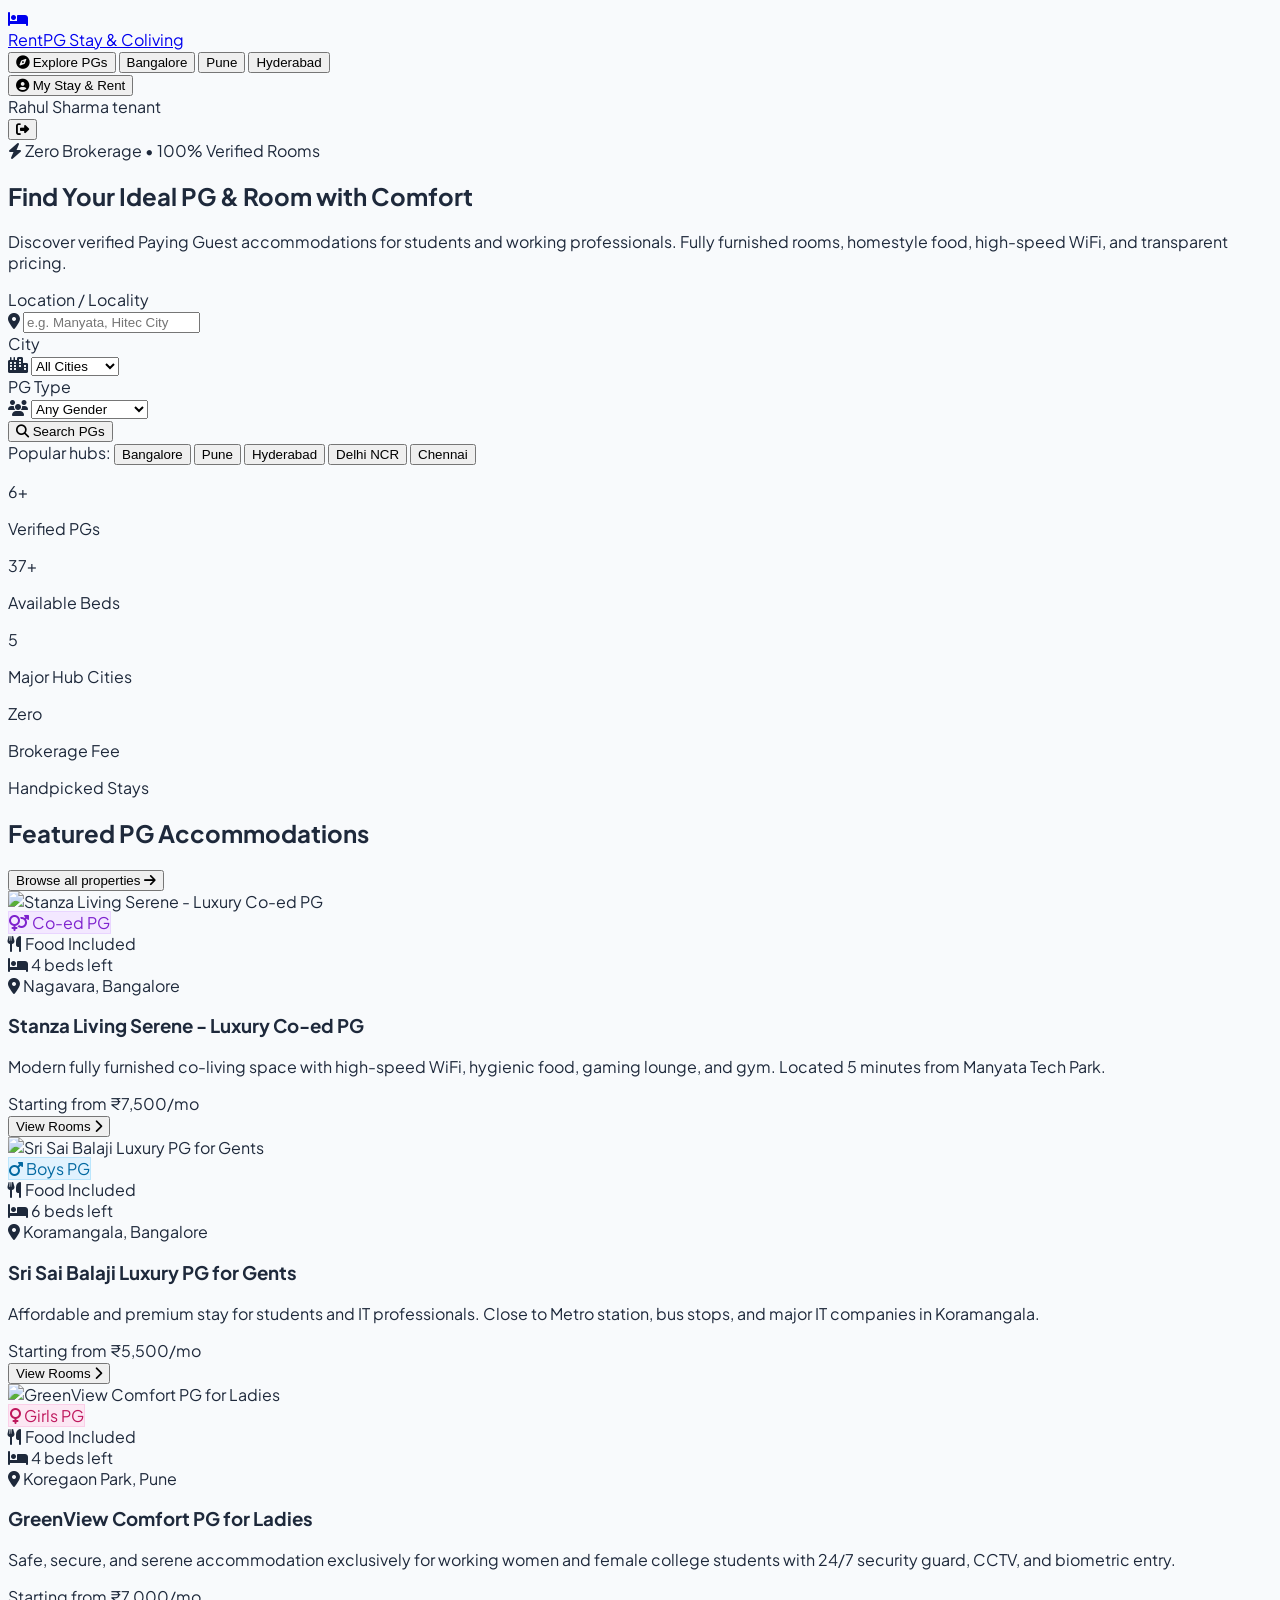
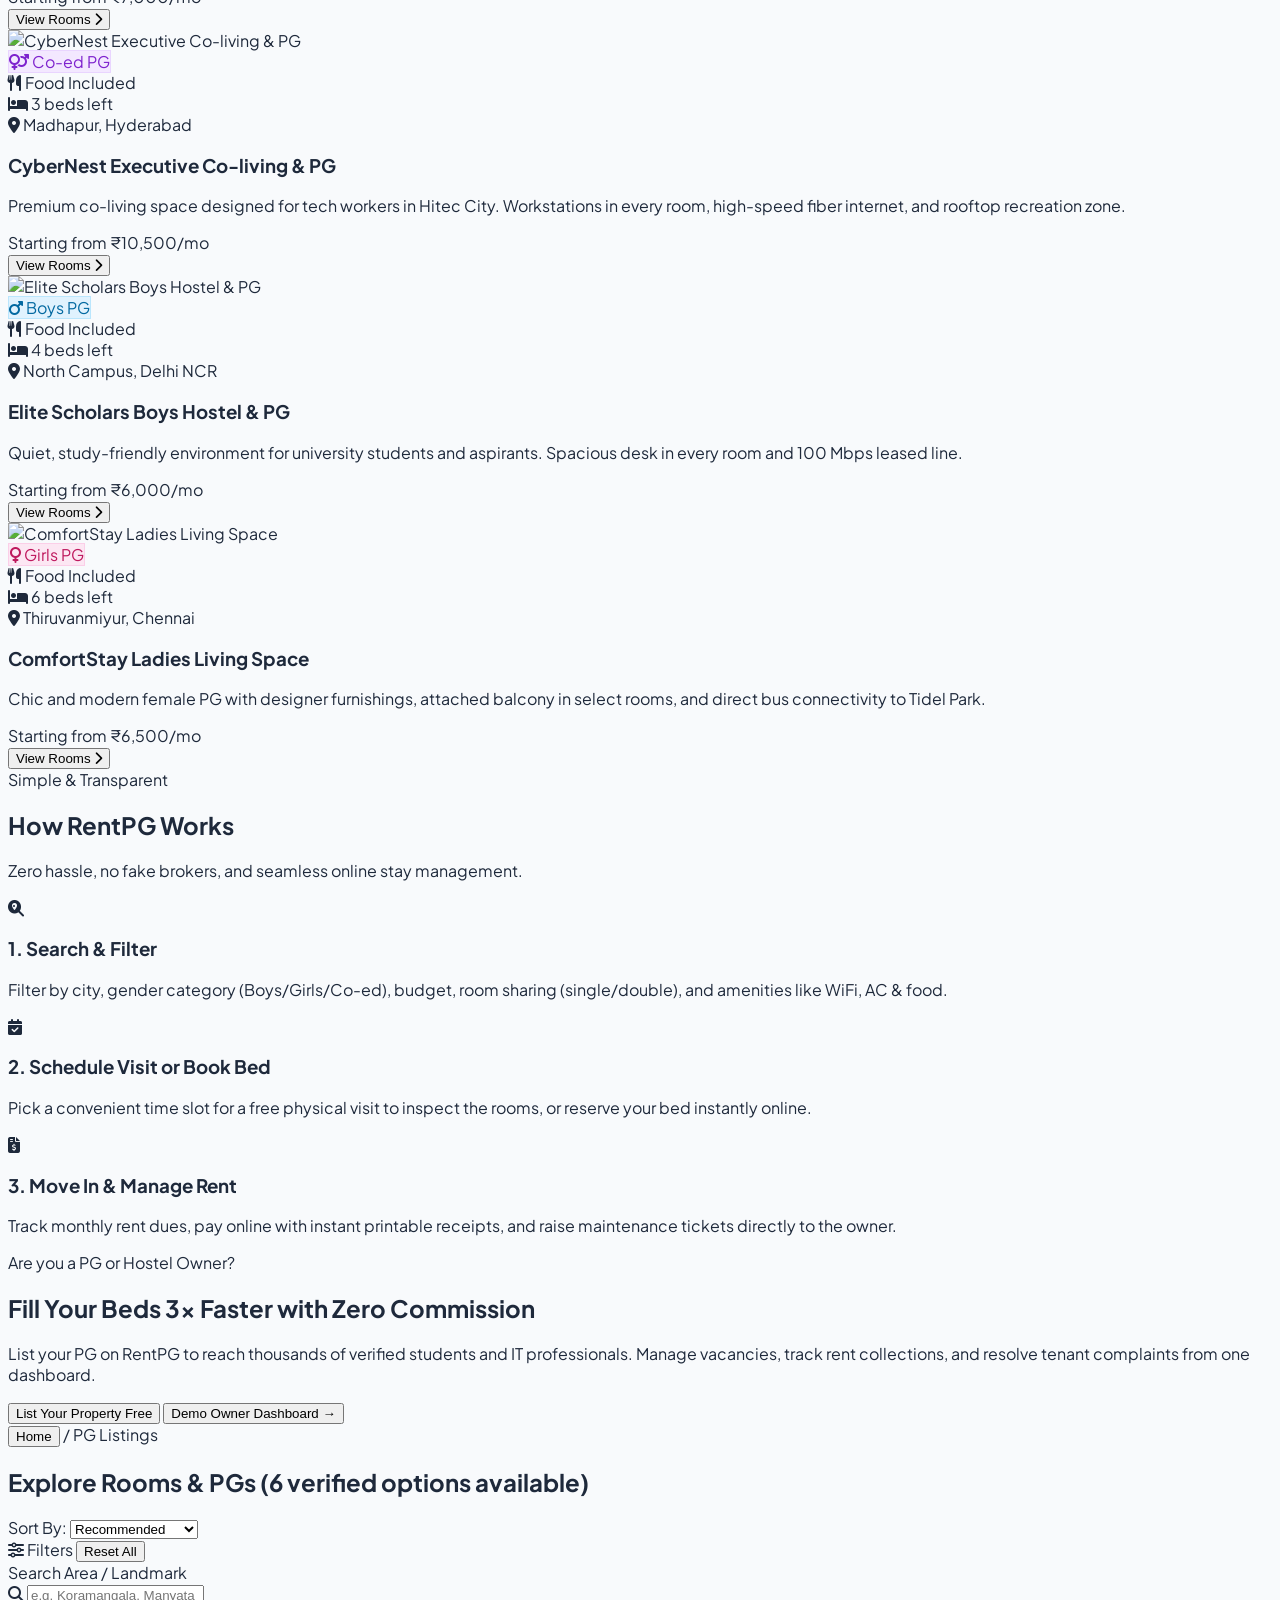
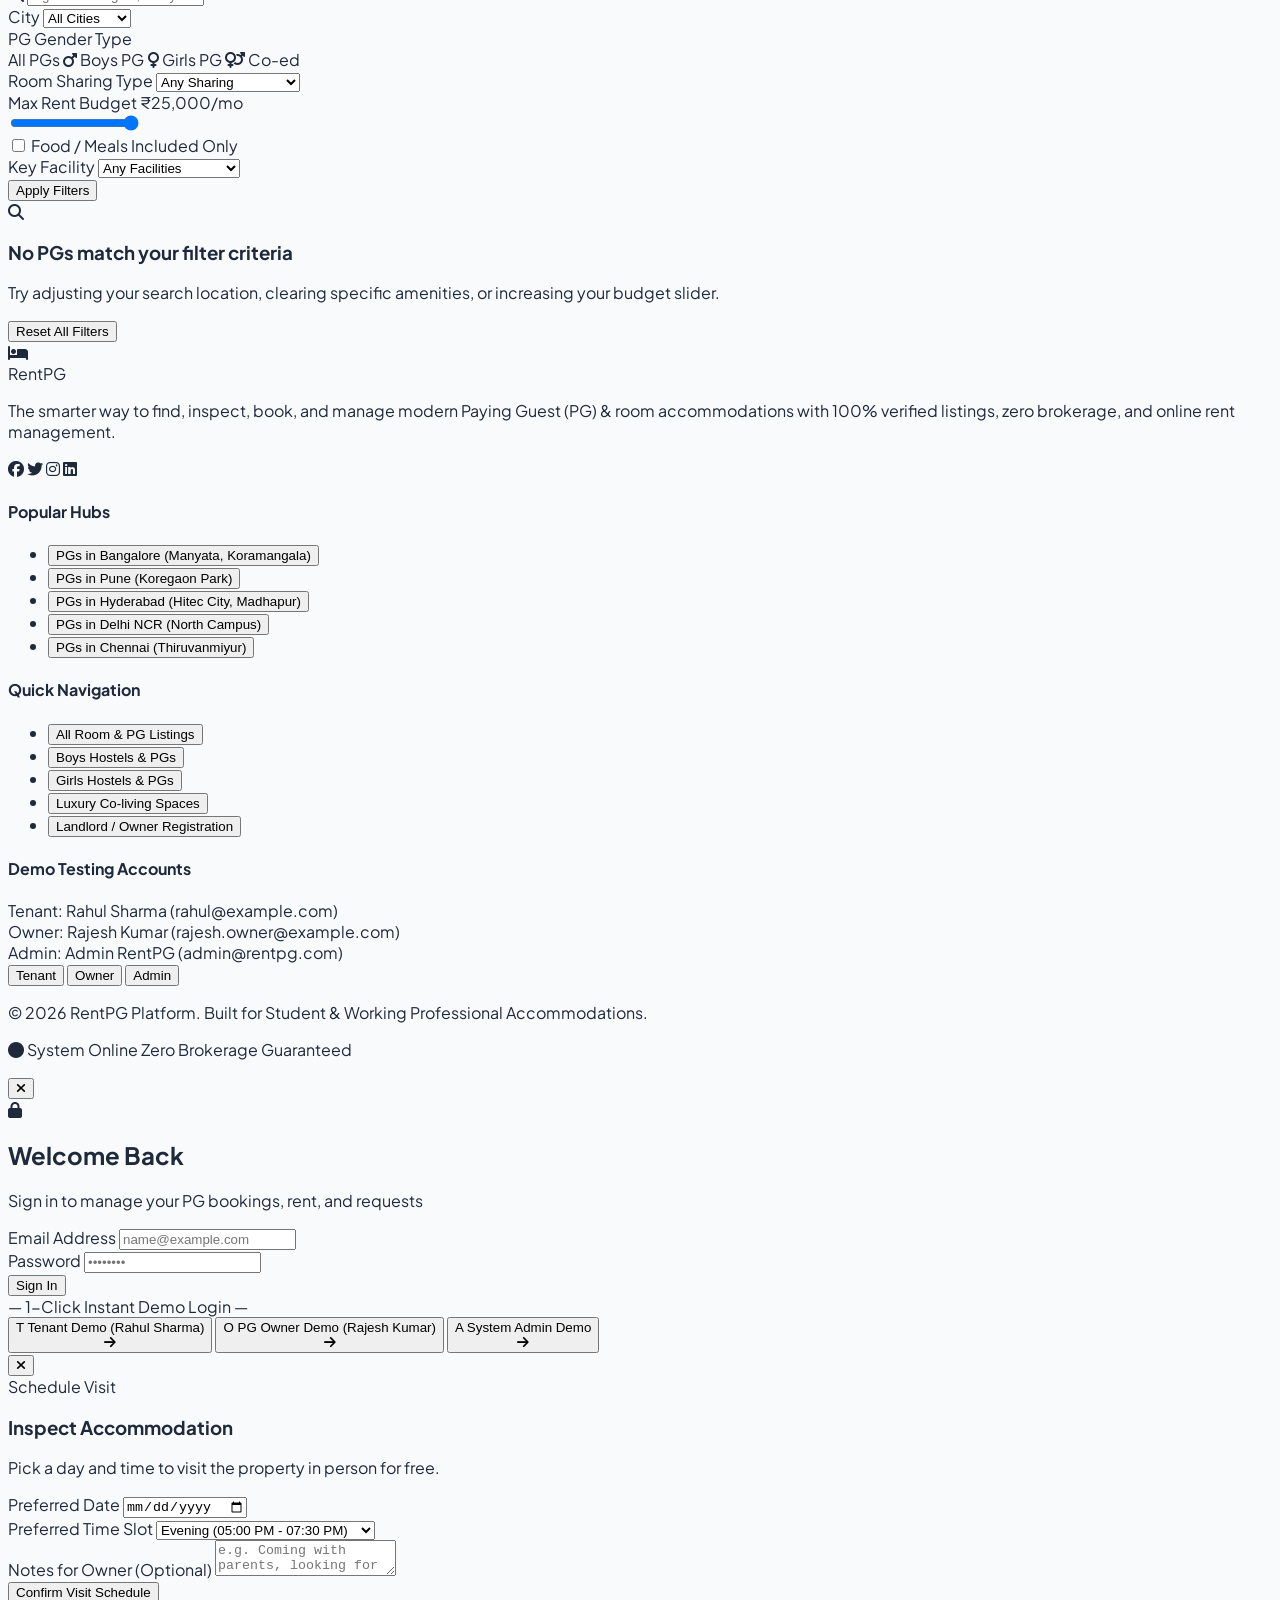
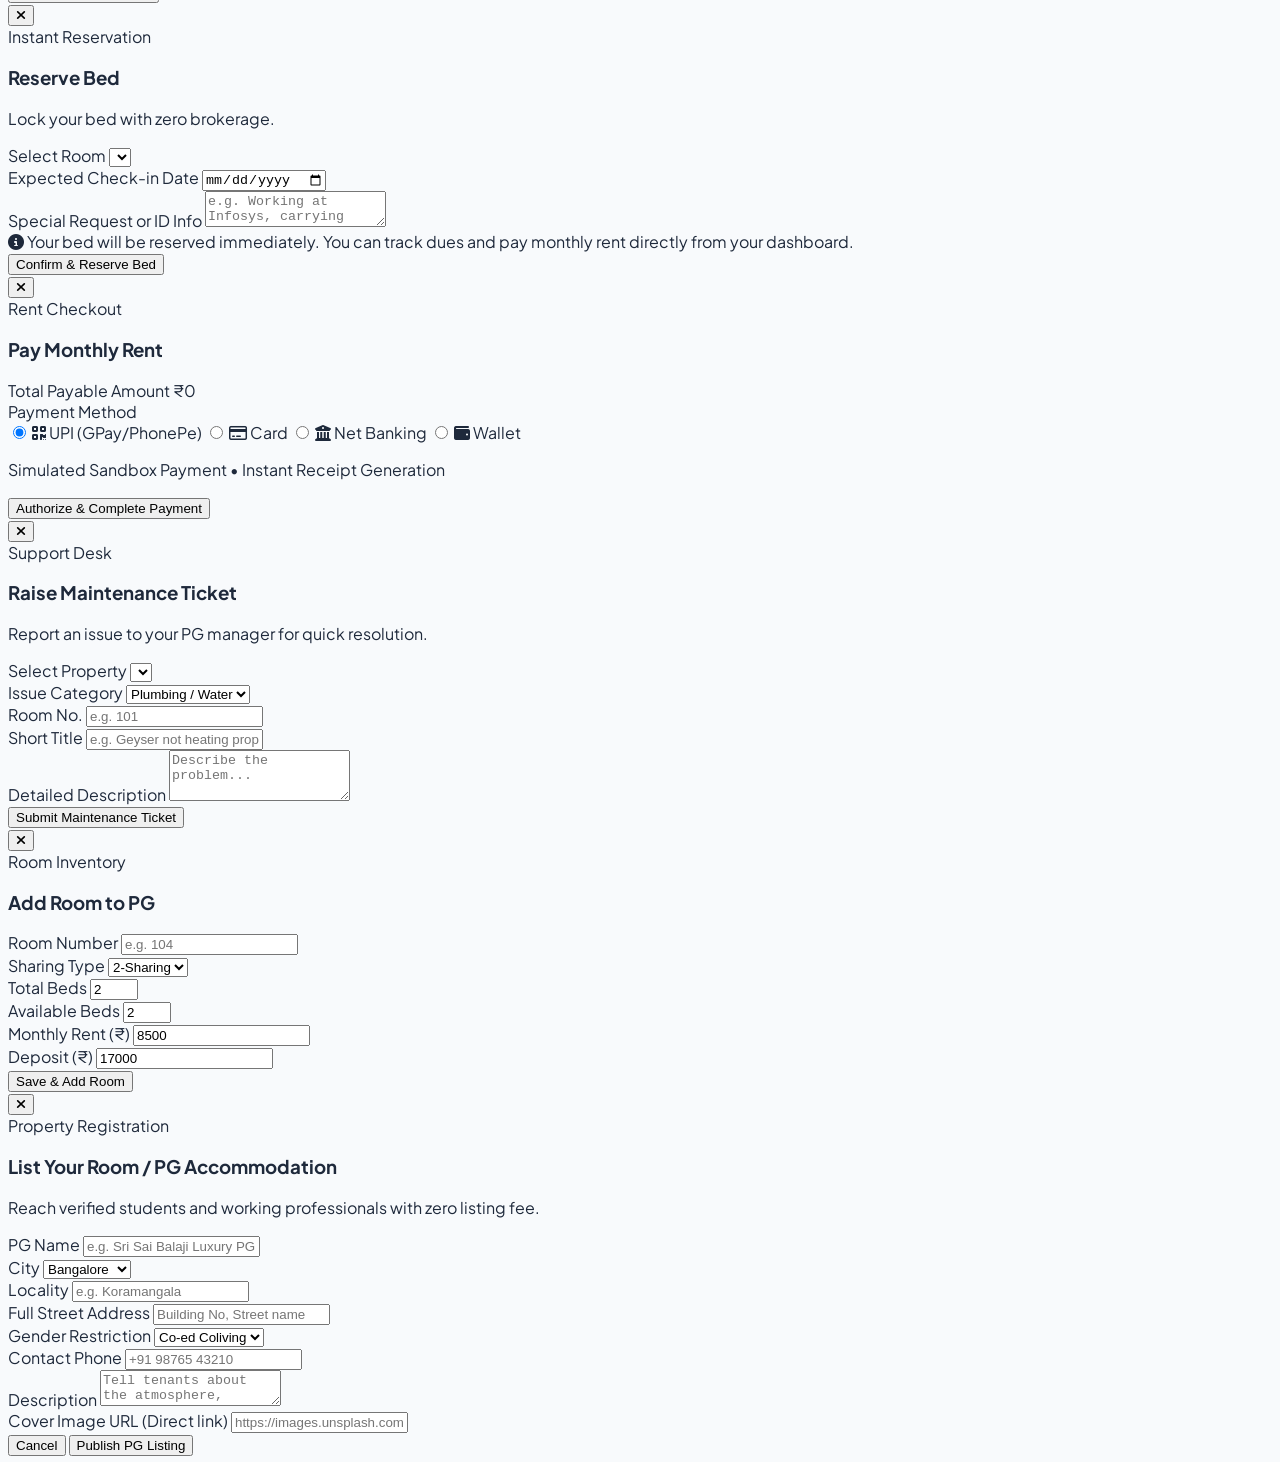
==== index.html @ bb6a57f4 "Add consolidated single-file index.html with all views and features" ====
<!DOCTYPE html>
<html lang="en">
<head>
    <meta charset="UTF-8">
    <meta name="viewport" content="width=device-width, initial-scale=1.0">
    <title>RentPG | Premium Room & PG Rental Portal</title>
    <!-- Tailwind CSS CDN -->
    <script src="https://cdn.tailwindcss.com"></script>
    <script>
        tailwind.config = {
            theme: {
                extend: {
                    colors: {
                        primary: {
                            50: '#eef2ff',
                            100: '#e0e7ff',
                            200: '#c7d2fe',
                            300: '#a5b4fc',
                            400: '#818cf8',
                            500: '#6366f1',
                            600: '#4f46e5',
                            700: '#4338ca',
                            800: '#3730a3',
                            900: '#312e81',
                        }
                    }
                }
            }
        }
    </script>
    <!-- FontAwesome Icons -->
    <link rel="stylesheet" href="https://cdnjs.cloudflare.com/ajax/libs/font-awesome/6.4.0/css/all.min.css">
    <!-- Google Fonts -->
    <link rel="preconnect" href="https://fonts.googleapis.com">
    <link rel="preconnect" href="https://fonts.gstatic.com" crossorigin>
    <link href="https://fonts.googleapis.com/css2?family=Plus+Jakarta+Sans:wght@300;400;500;600;700;800&display=swap" rel="stylesheet">
    
    <style>
        body {
            font-family: 'Plus Jakarta Sans', sans-serif;
            background-color: #f8fafc;
            color: #1e293b;
        }
        .glass-card {
            background: rgba(255, 255, 255, 0.85);
            backdrop-filter: blur(12px);
            border: 1px solid rgba(226, 232, 240, 0.8);
        }
        .transition-smooth {
            transition: all 0.25s cubic-bezier(0.4, 0, 0.2, 1);
        }
        ::-webkit-scrollbar {
            width: 8px;
            height: 8px;
        }
        ::-webkit-scrollbar-track {
            background: #f1f5f9;
        }
        ::-webkit-scrollbar-thumb {
            background: #cbd5e1;
            border-radius: 4px;
        }
        ::-webkit-scrollbar-thumb:hover {
            background: #94a3b8;
        }
        .badge-boys {
            background-color: #e0f2fe;
            color: #0369a1;
            border: 1px solid #bae6fd;
        }
        .badge-girls {
            background-color: #fce7f3;
            color: #be185d;
            border: 1px solid #fbcfe8;
        }
        .badge-coed {
            background-color: #f3e8ff;
            color: #7e22ce;
            border: 1px solid #e9d5ff;
        }
        @media print {
            body {
                background-color: #ffffff;
            }
            .no-print {
                display: none !important;
            }
            .print-only {
                display: block !important;
            }
            .receipt-container {
                box-shadow: none !important;
                border: 1px solid #000 !important;
                margin: 0 !important;
                padding: 20px !important;
                width: 100% !important;
            }
        }
    </style>
</head>
<body class="min-h-screen flex flex-col antialiased">

    <!-- Toast Notification Container -->
    <div id="toast-container" class="fixed top-5 right-5 z-50 space-y-3 pointer-events-none"></div>

    <!-- Navigation Header -->
    <header class="sticky top-0 z-40 bg-white/90 backdrop-blur-md border-b border-slate-200 shadow-sm no-print">
        <div class="max-w-7xl mx-auto px-4 sm:px-6 lg:px-8">
            <div class="flex items-center justify-between h-16">
                <!-- Brand Logo -->
                <div class="flex items-center space-x-3">
                    <a href="javascript:void(0)" onclick="showView('home')" class="flex items-center space-x-2 group">
                        <div class="w-10 h-10 rounded-xl bg-primary-600 flex items-center justify-center text-white shadow-md shadow-primary-200 group-hover:scale-105 transition-transform">
                            <i class="fa-solid fa-bed text-lg"></i>
                        </div>
                        <div>
                            <span class="text-xl font-extrabold tracking-tight text-slate-900">Rent<span class="text-primary-600">PG</span></span>
                            <span class="block text-[10px] uppercase font-bold tracking-widest text-slate-400 -mt-1">Stay & Coliving</span>
                        </div>
                    </a>

                    <!-- Navigation Links -->
                    <nav class="hidden md:flex items-center space-x-1 pl-8">
                        <button onclick="showView('listings')" class="px-3 py-2 rounded-lg text-sm font-semibold text-slate-700 hover:text-primary-600 hover:bg-slate-50 transition-colors">
                            <i class="fa-solid fa-compass mr-1.5 text-primary-500"></i> Explore PGs
                        </button>
                        <button onclick="filterByCity('Bangalore')" class="px-3 py-2 rounded-lg text-sm font-medium text-slate-600 hover:text-primary-600 hover:bg-slate-50 transition-colors">Bangalore</button>
                        <button onclick="filterByCity('Pune')" class="px-3 py-2 rounded-lg text-sm font-medium text-slate-600 hover:text-primary-600 hover:bg-slate-50 transition-colors">Pune</button>
                        <button onclick="filterByCity('Hyderabad')" class="px-3 py-2 rounded-lg text-sm font-medium text-slate-600 hover:text-primary-600 hover:bg-slate-50 transition-colors">Hyderabad</button>
                    </nav>
                </div>

                <!-- Right Action / User Profile -->
                <div class="flex items-center space-x-3" id="header-user-actions">
                    <!-- Dynamic User Actions Injected by JS -->
                </div>
            </div>
        </div>
    </header>

    <!-- Main Content Container (Dynamic Views) -->
    <main class="flex-grow">
        <!-- VIEW 1: HOME VIEW -->
        <section id="view-home" class="view-section">
            <!-- Hero Section -->
            <div class="relative bg-gradient-to-br from-slate-900 via-indigo-950 to-slate-900 text-white pt-16 pb-24 px-4 sm:px-6 lg:px-8 overflow-hidden">
                <div class="absolute inset-0 opacity-20 pointer-events-none">
                    <div class="absolute -top-24 -left-24 w-96 h-96 bg-primary-500 rounded-full blur-3xl"></div>
                    <div class="absolute top-1/2 -right-24 w-96 h-96 bg-purple-500 rounded-full blur-3xl"></div>
                </div>

                <div class="relative max-w-5xl mx-auto text-center space-y-6">
                    <span class="inline-flex items-center px-3 py-1 rounded-full text-xs font-semibold bg-primary-500/20 text-primary-300 border border-primary-400/30">
                        <i class="fa-solid fa-bolt mr-1.5 text-amber-400"></i> Zero Brokerage &bull; 100% Verified Rooms
                    </span>
                    <h1 class="text-4xl sm:text-5xl lg:text-6xl font-black tracking-tight leading-tight">
                        Find Your Ideal <span class="text-transparent bg-clip-text bg-gradient-to-r from-primary-400 to-indigo-200">PG & Room</span> with Comfort
                    </h1>
                    <p class="max-w-2xl mx-auto text-base sm:text-lg text-slate-300 font-normal leading-relaxed">
                        Discover verified Paying Guest accommodations for students and working professionals. Fully furnished rooms, homestyle food, high-speed WiFi, and transparent pricing.
                    </p>

                    <!-- Hero Search Bar -->
                    <div class="mt-8 bg-white/95 backdrop-blur-md rounded-2xl p-3 sm:p-4 text-slate-900 shadow-2xl border border-white/20 max-w-4xl mx-auto">
                        <form onsubmit="handleHeroSearch(event)" class="grid grid-cols-1 sm:grid-cols-2 md:grid-cols-4 gap-3 items-center">
                            <div class="relative text-left">
                                <label class="block text-[11px] font-bold uppercase tracking-wider text-slate-500 mb-1 pl-1">Location / Locality</label>
                                <div class="relative">
                                    <i class="fa-solid fa-location-dot absolute left-3.5 top-1/2 -translate-y-1/2 text-slate-400"></i>
                                    <input type="text" id="hero-search-query" placeholder="e.g. Manyata, Hitec City" class="w-full pl-9 pr-3 py-2.5 text-sm font-semibold rounded-xl bg-slate-50 border border-slate-200 focus:bg-white focus:outline-none focus:ring-2 focus:ring-primary-500">
                                </div>
                            </div>

                            <div class="relative text-left">
                                <label class="block text-[11px] font-bold uppercase tracking-wider text-slate-500 mb-1 pl-1">City</label>
                                <div class="relative">
                                    <i class="fa-solid fa-city absolute left-3.5 top-1/2 -translate-y-1/2 text-slate-400"></i>
                                    <select id="hero-search-city" class="w-full pl-9 pr-3 py-2.5 text-sm font-semibold rounded-xl bg-slate-50 border border-slate-200 focus:bg-white focus:outline-none focus:ring-2 focus:ring-primary-500 appearance-none">
                                        <option value="all">All Cities</option>
                                        <option value="Bangalore">Bangalore</option>
                                        <option value="Pune">Pune</option>
                                        <option value="Hyderabad">Hyderabad</option>
                                        <option value="Delhi NCR">Delhi NCR</option>
                                        <option value="Chennai">Chennai</option>
                                    </select>
                                </div>
                            </div>

                            <div class="relative text-left">
                                <label class="block text-[11px] font-bold uppercase tracking-wider text-slate-500 mb-1 pl-1">PG Type</label>
                                <div class="relative">
                                    <i class="fa-solid fa-users absolute left-3.5 top-1/2 -translate-y-1/2 text-slate-400"></i>
                                    <select id="hero-search-gender" class="w-full pl-9 pr-3 py-2.5 text-sm font-semibold rounded-xl bg-slate-50 border border-slate-200 focus:bg-white focus:outline-none focus:ring-2 focus:ring-primary-500 appearance-none">
                                        <option value="all">Any Gender</option>
                                        <option value="Boys">Boys PG</option>
                                        <option value="Girls">Girls PG</option>
                                        <option value="Co-ed">Co-ed / Coliving</option>
                                    </select>
                                </div>
                            </div>

                            <div class="text-left pt-5 sm:pt-0">
                                <button type="submit" class="w-full py-3 px-6 rounded-xl bg-primary-600 hover:bg-primary-700 text-white font-bold text-sm shadow-lg shadow-primary-600/30 flex items-center justify-center space-x-2 transition-all hover:scale-[1.02]">
                                    <i class="fa-solid fa-magnifying-glass"></i>
                                    <span>Search PGs</span>
                                </button>
                            </div>
                        </form>
                    </div>

                    <!-- Quick Hub Chips -->
                    <div class="pt-4 flex flex-wrap items-center justify-center gap-2 text-xs text-slate-300">
                        <span class="text-slate-400">Popular hubs:</span>
                        <button onclick="filterByCity('Bangalore')" class="px-3 py-1 rounded-full bg-white/10 hover:bg-white/20 border border-white/10 font-medium transition-colors">Bangalore</button>
                        <button onclick="filterByCity('Pune')" class="px-3 py-1 rounded-full bg-white/10 hover:bg-white/20 border border-white/10 font-medium transition-colors">Pune</button>
                        <button onclick="filterByCity('Hyderabad')" class="px-3 py-1 rounded-full bg-white/10 hover:bg-white/20 border border-white/10 font-medium transition-colors">Hyderabad</button>
                        <button onclick="filterByCity('Delhi NCR')" class="px-3 py-1 rounded-full bg-white/10 hover:bg-white/20 border border-white/10 font-medium transition-colors">Delhi NCR</button>
                        <button onclick="filterByCity('Chennai')" class="px-3 py-1 rounded-full bg-white/10 hover:bg-white/20 border border-white/10 font-medium transition-colors">Chennai</button>
                    </div>
                </div>
            </div>

            <!-- Stats Bar -->
            <div class="max-w-7xl mx-auto px-4 sm:px-6 lg:px-8 -mt-10 relative z-10">
                <div class="bg-white rounded-2xl p-6 shadow-xl border border-slate-100 grid grid-cols-2 md:grid-cols-4 gap-6 text-center divide-y md:divide-y-0 md:divide-x divide-slate-100">
                    <div class="pt-2 md:pt-0">
                        <p class="text-3xl font-extrabold text-primary-600" id="stat-properties-count">6+</p>
                        <p class="text-xs font-semibold text-slate-500 uppercase tracking-wider mt-1">Verified PGs</p>
                    </div>
                    <div class="pt-2 md:pt-0">
                        <p class="text-3xl font-extrabold text-primary-600" id="stat-beds-count">36+</p>
                        <p class="text-xs font-semibold text-slate-500 uppercase tracking-wider mt-1">Available Beds</p>
                    </div>
                    <div class="pt-2 md:pt-0">
                        <p class="text-3xl font-extrabold text-primary-600">5</p>
                        <p class="text-xs font-semibold text-slate-500 uppercase tracking-wider mt-1">Major Hub Cities</p>
                    </div>
                    <div class="pt-2 md:pt-0">
                        <p class="text-3xl font-extrabold text-emerald-600">Zero</p>
                        <p class="text-xs font-semibold text-slate-500 uppercase tracking-wider mt-1">Brokerage Fee</p>
                    </div>
                </div>
            </div>

            <!-- Featured Properties Grid -->
            <div class="max-w-7xl mx-auto px-4 sm:px-6 lg:px-8 py-16">
                <div class="flex flex-col sm:flex-row sm:items-end justify-between mb-10">
                    <div>
                        <span class="text-xs font-bold uppercase tracking-wider text-primary-600">Handpicked Stays</span>
                        <h2 class="text-2xl sm:text-3xl font-extrabold text-slate-900 mt-1">Featured PG Accommodations</h2>
                    </div>
                    <button onclick="showView('listings')" class="mt-4 sm:mt-0 inline-flex items-center text-sm font-bold text-primary-600 hover:text-primary-700">
                        Browse all properties <i class="fa-solid fa-arrow-right ml-1.5 text-xs"></i>
                    </button>
                </div>
                <div id="featured-properties-grid" class="grid grid-cols-1 sm:grid-cols-2 lg:grid-cols-3 gap-8"></div>
            </div>

            <!-- How It Works Section -->
            <div class="bg-slate-100 py-16 px-4 sm:px-6 lg:px-8 border-y border-slate-200">
                <div class="max-w-7xl mx-auto">
                    <div class="text-center max-w-2xl mx-auto mb-12">
                        <span class="text-xs font-bold uppercase tracking-wider text-primary-600">Simple & Transparent</span>
                        <h2 class="text-2xl sm:text-3xl font-extrabold text-slate-900 mt-1">How RentPG Works</h2>
                        <p class="text-sm text-slate-600 mt-2">Zero hassle, no fake brokers, and seamless online stay management.</p>
                    </div>

                    <div class="grid grid-cols-1 md:grid-cols-3 gap-8">
                        <div class="bg-white rounded-2xl p-6 shadow-sm border border-slate-200/80 text-center">
                            <div class="w-14 h-14 mx-auto rounded-2xl bg-indigo-50 text-primary-600 flex items-center justify-center text-2xl font-bold mb-4">
                                <i class="fa-solid fa-magnifying-glass-location"></i>
                            </div>
                            <h3 class="text-base font-bold text-slate-900 mb-2">1. Search & Filter</h3>
                            <p class="text-xs text-slate-500 leading-relaxed">
                                Filter by city, gender category (Boys/Girls/Co-ed), budget, room sharing (single/double), and amenities like WiFi, AC & food.
                            </p>
                        </div>

                        <div class="bg-white rounded-2xl p-6 shadow-sm border border-slate-200/80 text-center">
                            <div class="w-14 h-14 mx-auto rounded-2xl bg-emerald-50 text-emerald-600 flex items-center justify-center text-2xl font-bold mb-4">
                                <i class="fa-solid fa-calendar-check"></i>
                            </div>
                            <h3 class="text-base font-bold text-slate-900 mb-2">2. Schedule Visit or Book Bed</h3>
                            <p class="text-xs text-slate-500 leading-relaxed">
                                Pick a convenient time slot for a free physical visit to inspect the rooms, or reserve your bed instantly online.
                            </p>
                        </div>

                        <div class="bg-white rounded-2xl p-6 shadow-sm border border-slate-200/80 text-center">
                            <div class="w-14 h-14 mx-auto rounded-2xl bg-purple-50 text-purple-600 flex items-center justify-center text-2xl font-bold mb-4">
                                <i class="fa-solid fa-file-invoice-dollar"></i>
                            </div>
                            <h3 class="text-base font-bold text-slate-900 mb-2">3. Move In & Manage Rent</h3>
                            <p class="text-xs text-slate-500 leading-relaxed">
                                Track monthly rent dues, pay online with instant printable receipts, and raise maintenance tickets directly to the owner.
                            </p>
                        </div>
                    </div>
                </div>
            </div>

            <!-- Owner CTA Banner -->
            <div class="max-w-7xl mx-auto px-4 sm:px-6 lg:px-8 py-16">
                <div class="bg-gradient-to-r from-slate-900 to-indigo-900 rounded-3xl p-8 sm:p-12 text-white shadow-xl flex flex-col md:flex-row items-center justify-between">
                    <div class="space-y-3 max-w-xl">
                        <span class="px-3 py-1 rounded-full text-xs font-semibold bg-emerald-500/20 text-emerald-300 border border-emerald-400/30">
                            Are you a PG or Hostel Owner?
                        </span>
                        <h2 class="text-2xl sm:text-3xl font-extrabold">Fill Your Beds 3x Faster with Zero Commission</h2>
                        <p class="text-xs sm:text-sm text-slate-300 leading-relaxed">
                            List your PG on RentPG to reach thousands of verified students and IT professionals. Manage vacancies, track rent collections, and resolve tenant complaints from one dashboard.
                        </p>
                    </div>
                    <div class="mt-6 md:mt-0 flex flex-col sm:flex-row items-center space-y-3 sm:space-y-0 sm:space-x-4">
                        <button onclick="openModal('addPropertyModal')" class="w-full sm:w-auto px-6 py-3.5 rounded-xl bg-white text-slate-900 hover:bg-slate-100 font-bold text-sm shadow-md transition-colors text-center">
                            List Your Property Free
                        </button>
                        <button onclick="loginAs('owner')" class="w-full sm:w-auto px-6 py-3.5 rounded-xl bg-primary-600 hover:bg-primary-700 text-white font-bold text-sm shadow-md transition-colors text-center">
                            Demo Owner Dashboard &rarr;
                        </button>
                    </div>
                </div>
            </div>
        </section>

        <!-- VIEW 2: EXPLORE / LISTINGS VIEW -->
        <section id="view-listings" class="view-section hidden">
            <div class="max-w-7xl mx-auto px-4 sm:px-6 lg:px-8 py-8">
                <!-- Header & Sorter -->
                <div class="mb-6 flex flex-col md:flex-row md:items-center justify-between gap-4">
                    <div>
                        <div class="flex items-center space-x-2 text-xs text-slate-500 mb-1">
                            <button onclick="showView('home')" class="hover:text-primary-600">Home</button>
                            <span>/</span>
                            <span class="text-slate-800 font-semibold">PG Listings</span>
                        </div>
                        <h1 class="text-2xl sm:text-3xl font-black text-slate-900">
                            Explore Rooms & PGs
                            <span class="text-xs font-semibold text-slate-500 ml-2" id="listing-results-count">(6 verified options available)</span>
                        </h1>
                    </div>

                    <div class="flex items-center space-x-2">
                        <span class="text-xs font-semibold text-slate-500">Sort By:</span>
                        <select id="sort-select" onchange="applyFilters()" class="text-xs font-semibold bg-white border border-slate-200 rounded-xl px-3 py-2 text-slate-700 focus:outline-none focus:ring-2 focus:ring-primary-500">
                            <option value="recommended">Recommended</option>
                            <option value="price_asc">Rent: Low to High</option>
                            <option value="price_desc">Rent: High to Low</option>
                        </select>
                    </div>
                </div>

                <div class="grid grid-cols-1 lg:grid-cols-4 gap-8 items-start">
                    <!-- Filters Sidebar -->
                    <aside class="bg-white rounded-2xl p-5 border border-slate-200 shadow-sm space-y-6 lg:sticky lg:top-20">
                        <div class="flex items-center justify-between pb-3 border-b border-slate-100">
                            <span class="text-sm font-bold text-slate-900 flex items-center">
                                <i class="fa-solid fa-sliders text-primary-500 mr-2"></i> Filters
                            </span>
                            <button onclick="resetFilters()" class="text-xs font-semibold text-primary-600 hover:text-primary-800">
                                Reset All
                            </button>
                        </div>

                        <form id="filter-form" onsubmit="event.preventDefault(); applyFilters();" class="space-y-5">
                            <div>
                                <label class="block text-xs font-bold uppercase tracking-wider text-slate-600 mb-1">Search Area / Landmark</label>
                                <div class="relative">
                                    <i class="fa-solid fa-search absolute left-3 top-1/2 -translate-y-1/2 text-slate-400 text-xs"></i>
                                    <input type="text" id="filter-search" oninput="applyFilters()" placeholder="e.g. Koramangala, Manyata" 
                                           class="w-full pl-8 pr-3 py-2 text-xs font-semibold rounded-xl bg-slate-50 border border-slate-200 focus:bg-white focus:outline-none focus:ring-2 focus:ring-primary-500">
                                </div>
                            </div>

                            <div>
                                <label class="block text-xs font-bold uppercase tracking-wider text-slate-600 mb-1">City</label>
                                <select id="filter-city" onchange="applyFilters()" class="w-full px-3 py-2 text-xs font-semibold rounded-xl bg-slate-50 border border-slate-200 focus:bg-white focus:outline-none focus:ring-2 focus:ring-primary-500">
                                    <option value="all">All Cities</option>
                                    <option value="Bangalore">Bangalore</option>
                                    <option value="Pune">Pune</option>
                                    <option value="Hyderabad">Hyderabad</option>
                                    <option value="Delhi NCR">Delhi NCR</option>
                                    <option value="Chennai">Chennai</option>
                                </select>
                            </div>

                            <div>
                                <label class="block text-xs font-bold uppercase tracking-wider text-slate-600 mb-2">PG Gender Type</label>
                                <div class="grid grid-cols-2 gap-2" id="gender-filter-buttons">
                                    <label class="flex items-center p-2 rounded-xl border text-xs cursor-pointer bg-primary-50 border-primary-500 text-primary-700 font-bold">
                                        <input type="radio" name="filter-gender" value="all" checked onchange="applyFilters()" class="sr-only">
                                        <span>All PGs</span>
                                    </label>
                                    <label class="flex items-center p-2 rounded-xl border text-xs cursor-pointer border-slate-200 text-slate-600 hover:bg-slate-50">
                                        <input type="radio" name="filter-gender" value="Boys" onchange="applyFilters()" class="sr-only">
                                        <i class="fa-solid fa-mars mr-1.5 text-sky-500"></i> Boys PG
                                    </label>
                                    <label class="flex items-center p-2 rounded-xl border text-xs cursor-pointer border-slate-200 text-slate-600 hover:bg-slate-50">
                                        <input type="radio" name="filter-gender" value="Girls" onchange="applyFilters()" class="sr-only">
                                        <i class="fa-solid fa-venus mr-1.5 text-pink-500"></i> Girls PG
                                    </label>
                                    <label class="flex items-center p-2 rounded-xl border text-xs cursor-pointer border-slate-200 text-slate-600 hover:bg-slate-50">
                                        <input type="radio" name="filter-gender" value="Co-ed" onchange="applyFilters()" class="sr-only">
                                        <i class="fa-solid fa-venus-mars mr-1.5 text-purple-500"></i> Co-ed
                                    </label>
                                </div>
                            </div>

                            <div>
                                <label class="block text-xs font-bold uppercase tracking-wider text-slate-600 mb-1">Room Sharing Type</label>
                                <select id="filter-room-type" onchange="applyFilters()" class="w-full px-3 py-2 text-xs font-semibold rounded-xl bg-slate-50 border border-slate-200 focus:bg-white focus:outline-none focus:ring-2 focus:ring-primary-500">
                                    <option value="all">Any Sharing</option>
                                    <option value="Single">Single Private Room</option>
                                    <option value="2-Sharing">2-Sharing (Double)</option>
                                    <option value="3-Sharing">3-Sharing (Triple)</option>
                                    <option value="4-Sharing">4-Sharing (Dorm)</option>
                                </select>
                            </div>

                            <div>
                                <div class="flex justify-between items-center mb-1">
                                    <label class="text-xs font-bold uppercase tracking-wider text-slate-600">Max Rent Budget</label>
                                    <span id="rent-val-display" class="text-xs font-extrabold text-primary-600">₹25,000/mo</span>
                                </div>
                                <input type="range" id="filter-max-rent" min="5000" max="25000" step="500" value="25000" 
                                       oninput="document.getElementById('rent-val-display').textContent = '₹' + Number(this.value).toLocaleString('en-IN') + '/mo'; applyFilters();" 
                                       class="w-full accent-primary-600 cursor-pointer">
                            </div>

                            <div class="pt-2">
                                <label class="flex items-center space-x-2.5 cursor-pointer">
                                    <input type="checkbox" id="filter-food" onchange="applyFilters()" class="w-4 h-4 rounded text-primary-600 focus:ring-primary-500 border-slate-300">
                                    <span class="text-xs font-semibold text-slate-700">Food / Meals Included Only</span>
                                </label>
                            </div>

                            <div>
                                <label class="block text-xs font-bold uppercase tracking-wider text-slate-600 mb-1">Key Facility</label>
                                <select id="filter-amenity" onchange="applyFilters()" class="w-full px-3 py-2 text-xs font-semibold rounded-xl bg-slate-50 border border-slate-200 focus:bg-white focus:outline-none focus:ring-2 focus:ring-primary-500">
                                    <option value="">Any Facilities</option>
                                    <option value="WiFi">High-Speed WiFi</option>
                                    <option value="Air Conditioner">Air Conditioner (AC)</option>
                                    <option value="Washing Machine">Washing Machine</option>
                                    <option value="Gym">Gym / Fitness</option>
                                    <option value="Power Backup">Power Backup</option>
                                </select>
                            </div>

                            <button type="button" onclick="applyFilters()" class="w-full py-2.5 px-4 rounded-xl bg-primary-600 hover:bg-primary-700 text-white font-bold text-xs shadow-md shadow-primary-600/20 transition-colors">
                                Apply Filters
                            </button>
                        </form>
                    </aside>

                    <!-- Listings Output Grid -->
                    <main class="lg:col-span-3">
                        <div id="listings-cards-grid" class="grid grid-cols-1 md:grid-cols-2 gap-6"></div>
                        <div id="no-listings-found" class="hidden bg-white rounded-2xl p-12 text-center border border-slate-200">
                            <div class="w-16 h-16 mx-auto rounded-full bg-slate-100 text-slate-400 flex items-center justify-center text-2xl mb-4">
                                <i class="fa-solid fa-magnifying-glass"></i>
                            </div>
                            <h3 class="text-lg font-bold text-slate-900 mb-1">No PGs match your filter criteria</h3>
                            <p class="text-xs text-slate-500 max-w-md mx-auto mb-6">
                                Try adjusting your search location, clearing specific amenities, or increasing your budget slider.
                            </p>
                            <button onclick="resetFilters()" class="px-5 py-2.5 rounded-xl bg-primary-600 text-white font-bold text-xs hover:bg-primary-700">
                                Reset All Filters
                            </button>
                        </div>
                    </main>
                </div>
            </div>
        </section>

        <!-- VIEW 3: LISTING DETAIL VIEW -->
        <section id="view-detail" class="view-section hidden">
            <div class="max-w-7xl mx-auto px-4 sm:px-6 lg:px-8 py-8" id="listing-detail-content">
                <!-- Dynamically Populated by showDetail(pgId) -->
            </div>
        </section>

        <!-- VIEW 4: TENANT DASHBOARD -->
        <section id="view-tenant" class="view-section hidden">
            <div class="max-w-7xl mx-auto px-4 sm:px-6 lg:px-8 py-8 space-y-8" id="tenant-dashboard-content">
                <!-- Dynamically Populated by renderTenantDashboard() -->
            </div>
        </section>

        <!-- VIEW 5: OWNER DASHBOARD -->
        <section id="view-owner" class="view-section hidden">
            <div class="max-w-7xl mx-auto px-4 sm:px-6 lg:px-8 py-8 space-y-8" id="owner-dashboard-content">
                <!-- Dynamically Populated by renderOwnerDashboard() -->
            </div>
        </section>

        <!-- VIEW 6: ADMIN DASHBOARD -->
        <section id="view-admin" class="view-section hidden">
            <div class="max-w-7xl mx-auto px-4 sm:px-6 lg:px-8 py-8 space-y-8" id="admin-dashboard-content">
                <!-- Dynamically Populated by renderAdminDashboard() -->
            </div>
        </section>

        <!-- VIEW 7: RENT RECEIPT VIEW (PRINTABLE) -->
        <section id="view-receipt" class="view-section hidden">
            <div class="max-w-3xl mx-auto py-8 px-4" id="receipt-content">
                <!-- Dynamically Populated by renderReceipt(paymentId) -->
            </div>
        </section>
    </main>

    <!-- Footer -->
    <footer class="bg-slate-900 text-slate-300 mt-20 border-t border-slate-800 no-print">
        <div class="max-w-7xl mx-auto px-4 sm:px-6 lg:px-8 py-12">
            <div class="grid grid-cols-1 md:grid-cols-4 gap-8 mb-8">
                <!-- Brand Info -->
                <div class="space-y-4">
                    <div class="flex items-center space-x-2">
                        <div class="w-8 h-8 rounded-lg bg-primary-600 flex items-center justify-center text-white">
                            <i class="fa-solid fa-bed text-sm"></i>
                        </div>
                        <span class="text-xl font-bold tracking-tight text-white">Rent<span class="text-primary-400">PG</span></span>
                    </div>
                    <p class="text-xs text-slate-400 leading-relaxed">
                        The smarter way to find, inspect, book, and manage modern Paying Guest (PG) & room accommodations with 100% verified listings, zero brokerage, and online rent management.
                    </p>
                    <div class="flex items-center space-x-3 text-slate-400 text-sm">
                        <span class="hover:text-white cursor-pointer"><i class="fa-brands fa-facebook"></i></span>
                        <span class="hover:text-white cursor-pointer"><i class="fa-brands fa-twitter"></i></span>
                        <span class="hover:text-white cursor-pointer"><i class="fa-brands fa-instagram"></i></span>
                        <span class="hover:text-white cursor-pointer"><i class="fa-brands fa-linkedin"></i></span>
                    </div>
                </div>

                <!-- Popular Cities -->
                <div>
                    <h4 class="text-xs font-bold uppercase tracking-wider text-slate-200 mb-3">Popular Hubs</h4>
                    <ul class="space-y-2 text-xs text-slate-400">
                        <li><button onclick="filterByCity('Bangalore')" class="hover:text-white transition-colors">PGs in Bangalore (Manyata, Koramangala)</button></li>
                        <li><button onclick="filterByCity('Pune')" class="hover:text-white transition-colors">PGs in Pune (Koregaon Park)</button></li>
                        <li><button onclick="filterByCity('Hyderabad')" class="hover:text-white transition-colors">PGs in Hyderabad (Hitec City, Madhapur)</button></li>
                        <li><button onclick="filterByCity('Delhi NCR')" class="hover:text-white transition-colors">PGs in Delhi NCR (North Campus)</button></li>
                        <li><button onclick="filterByCity('Chennai')" class="hover:text-white transition-colors">PGs in Chennai (Thiruvanmiyur)</button></li>
                    </ul>
                </div>

                <!-- Quick Links -->
                <div>
                    <h4 class="text-xs font-bold uppercase tracking-wider text-slate-200 mb-3">Quick Navigation</h4>
                    <ul class="space-y-2 text-xs text-slate-400">
                        <li><button onclick="showView('listings')" class="hover:text-white transition-colors">All Room & PG Listings</button></li>
                        <li><button onclick="filterByGender('Boys')" class="hover:text-white transition-colors">Boys Hostels & PGs</button></li>
                        <li><button onclick="filterByGender('Girls')" class="hover:text-white transition-colors">Girls Hostels & PGs</button></li>
                        <li><button onclick="filterByGender('Co-ed')" class="hover:text-white transition-colors">Luxury Co-living Spaces</button></li>
                        <li><button onclick="openModal('addPropertyModal')" class="hover:text-white transition-colors">Landlord / Owner Registration</button></li>
                    </ul>
                </div>

                <!-- Demo Access & Support -->
                <div>
                    <h4 class="text-xs font-bold uppercase tracking-wider text-slate-200 mb-3">Demo Testing Accounts</h4>
                    <div class="bg-slate-800/80 rounded-xl p-3 text-[11px] text-slate-300 space-y-2 border border-slate-700">
                        <div>
                            <span class="font-bold text-emerald-400">Tenant:</span> Rahul Sharma (rahul@example.com)
                        </div>
                        <div>
                            <span class="font-bold text-indigo-400">Owner:</span> Rajesh Kumar (rajesh.owner@example.com)
                        </div>
                        <div>
                            <span class="font-bold text-amber-400">Admin:</span> Admin RentPG (admin@rentpg.com)
                        </div>
                        <div class="pt-1 flex gap-2">
                            <button onclick="loginAs('tenant')" class="px-2 py-1 rounded bg-emerald-600/30 text-emerald-300 hover:bg-emerald-600/50 font-semibold text-[10px]">Tenant</button>
                            <button onclick="loginAs('owner')" class="px-2 py-1 rounded bg-indigo-600/30 text-indigo-300 hover:bg-indigo-600/50 font-semibold text-[10px]">Owner</button>
                            <button onclick="loginAs('admin')" class="px-2 py-1 rounded bg-amber-600/30 text-amber-300 hover:bg-amber-600/50 font-semibold text-[10px]">Admin</button>
                        </div>
                    </div>
                </div>
            </div>

            <div class="pt-6 border-t border-slate-800 flex flex-col sm:flex-row items-center justify-between text-xs text-slate-500">
                <p>&copy; 2026 RentPG Platform. Built for Student & Working Professional Accommodations.</p>
                <p class="mt-2 sm:mt-0 flex items-center space-x-3">
                    <span class="inline-flex items-center text-emerald-400"><i class="fa-solid fa-circle text-[8px] mr-1.5"></i> System Online</span>
                    <span>Zero Brokerage Guaranteed</span>
                </p>
            </div>
        </div>
    </footer>

    <!-- ================= MODALS CONTAINER ================= -->

    <!-- LOGIN MODAL -->
    <div id="loginModal" class="hidden fixed inset-0 z-50 overflow-y-auto bg-slate-900/60 backdrop-blur-sm flex items-center justify-center p-4">
        <div class="bg-white rounded-3xl max-w-md w-full p-8 shadow-2xl border border-slate-200 relative">
            <button type="button" onclick="closeModal('loginModal')" class="absolute top-5 right-5 text-slate-400 hover:text-slate-700">
                <i class="fa-solid fa-xmark text-lg"></i>
            </button>
            <div class="text-center space-y-2 mb-6">
                <div class="w-12 h-12 mx-auto rounded-2xl bg-primary-50 text-primary-600 flex items-center justify-center text-xl font-bold">
                    <i class="fa-solid fa-lock"></i>
                </div>
                <h2 class="text-2xl font-black text-slate-900">Welcome Back</h2>
                <p class="text-xs text-slate-500">Sign in to manage your PG bookings, rent, and requests</p>
            </div>

            <form onsubmit="handleCustomLogin(event)" class="space-y-4">
                <div>
                    <label class="block text-xs font-bold uppercase tracking-wider text-slate-600 mb-1">Email Address</label>
                    <input type="email" id="login-email" required placeholder="name@example.com" class="w-full px-3.5 py-2.5 text-xs font-semibold rounded-xl bg-slate-50 border border-slate-200 focus:bg-white focus:outline-none focus:ring-2 focus:ring-primary-500">
                </div>
                <div>
                    <label class="block text-xs font-bold uppercase tracking-wider text-slate-600 mb-1">Password</label>
                    <input type="password" id="login-password" required placeholder="••••••••" class="w-full px-3.5 py-2.5 text-xs font-semibold rounded-xl bg-slate-50 border border-slate-200 focus:bg-white focus:outline-none focus:ring-2 focus:ring-primary-500">
                </div>
                <button type="submit" class="w-full py-3 rounded-xl bg-primary-600 hover:bg-primary-700 text-white font-bold text-xs shadow-md transition-colors">
                    Sign In
                </button>
            </form>

            <div class="pt-5 mt-5 border-t border-slate-100">
                <span class="block text-center text-[10px] font-bold uppercase tracking-wider text-slate-400 mb-3">
                    &mdash; 1-Click Instant Demo Login &mdash;
                </span>
                <div class="space-y-2">
                    <button onclick="loginAs('tenant')" class="w-full p-2.5 rounded-xl bg-emerald-50 hover:bg-emerald-100 border border-emerald-200 flex items-center justify-between text-xs transition-colors">
                        <div class="flex items-center space-x-2">
                            <span class="w-6 h-6 rounded-full bg-emerald-600 text-white flex items-center justify-center text-[10px] font-bold">T</span>
                            <span class="font-bold text-emerald-900">Tenant Demo (Rahul Sharma)</span>
                        </div>
                        <i class="fa-solid fa-arrow-right text-emerald-600 text-[10px]"></i>
                    </button>
                    <button onclick="loginAs('owner')" class="w-full p-2.5 rounded-xl bg-indigo-50 hover:bg-indigo-100 border border-indigo-200 flex items-center justify-between text-xs transition-colors">
                        <div class="flex items-center space-x-2">
                            <span class="w-6 h-6 rounded-full bg-indigo-600 text-white flex items-center justify-center text-[10px] font-bold">O</span>
                            <span class="font-bold text-indigo-900">PG Owner Demo (Rajesh Kumar)</span>
                        </div>
                        <i class="fa-solid fa-arrow-right text-indigo-600 text-[10px]"></i>
                    </button>
                    <button onclick="loginAs('admin')" class="w-full p-2.5 rounded-xl bg-slate-100 hover:bg-slate-200 border border-slate-300 flex items-center justify-between text-xs transition-colors">
                        <div class="flex items-center space-x-2">
                            <span class="w-6 h-6 rounded-full bg-slate-900 text-white flex items-center justify-center text-[10px] font-bold">A</span>
                            <span class="font-bold text-slate-900">System Admin Demo</span>
                        </div>
                        <i class="fa-solid fa-arrow-right text-slate-700 text-[10px]"></i>
                    </button>
                </div>
            </div>
        </div>
    </div>

    <!-- SCHEDULE VISIT MODAL -->
    <div id="scheduleVisitModal" class="hidden fixed inset-0 z-50 overflow-y-auto bg-slate-900/60 backdrop-blur-sm flex items-center justify-center p-4">
        <div class="bg-white rounded-2xl max-w-md w-full p-6 shadow-2xl border border-slate-200 relative">
            <button type="button" onclick="closeModal('scheduleVisitModal')" class="absolute top-4 right-4 text-slate-400 hover:text-slate-700">
                <i class="fa-solid fa-xmark text-lg"></i>
            </button>
            <div class="mb-5">
                <span class="text-xs font-bold text-primary-600 uppercase">Schedule Visit</span>
                <h3 class="text-lg font-bold text-slate-900" id="visit-modal-pg-title">Inspect Accommodation</h3>
                <p class="text-xs text-slate-500">Pick a day and time to visit the property in person for free.</p>
            </div>
            <form onsubmit="handleScheduleVisitSubmit(event)" class="space-y-4">
                <input type="hidden" id="visit-modal-pg-id">
                <div>
                    <label class="block text-xs font-bold uppercase tracking-wider text-slate-600 mb-1">Preferred Date</label>
                    <input type="date" id="visit-date" required class="w-full px-3 py-2 text-xs font-semibold rounded-xl bg-slate-50 border border-slate-200 focus:bg-white focus:ring-2 focus:ring-primary-500">
                </div>
                <div>
                    <label class="block text-xs font-bold uppercase tracking-wider text-slate-600 mb-1">Preferred Time Slot</label>
                    <select id="visit-time" required class="w-full px-3 py-2 text-xs font-semibold rounded-xl bg-slate-50 border border-slate-200 focus:bg-white focus:ring-2 focus:ring-primary-500">
                        <option value="10:00 AM - 12:00 PM">Morning (10:00 AM - 12:00 PM)</option>
                        <option value="02:00 PM - 04:00 PM">Afternoon (02:00 PM - 04:00 PM)</option>
                        <option value="05:00 PM - 07:30 PM" selected>Evening (05:00 PM - 07:30 PM)</option>
                    </select>
                </div>
                <div>
                    <label class="block text-xs font-bold uppercase tracking-wider text-slate-600 mb-1">Notes for Owner (Optional)</label>
                    <textarea id="visit-notes" rows="2" placeholder="e.g. Coming with parents, looking for single room." class="w-full px-3 py-2 text-xs rounded-xl bg-slate-50 border border-slate-200 focus:bg-white focus:ring-2 focus:ring-primary-500"></textarea>
                </div>
                <button type="submit" class="w-full py-3 rounded-xl bg-primary-600 hover:bg-primary-700 text-white font-bold text-xs shadow-md transition-colors">
                    Confirm Visit Schedule
                </button>
            </form>
        </div>
    </div>

    <!-- BOOK ROOM MODAL -->
    <div id="bookRoomModal" class="hidden fixed inset-0 z-50 overflow-y-auto bg-slate-900/60 backdrop-blur-sm flex items-center justify-center p-4">
        <div class="bg-white rounded-2xl max-w-md w-full p-6 shadow-2xl border border-slate-200 relative">
            <button type="button" onclick="closeModal('bookRoomModal')" class="absolute top-4 right-4 text-slate-400 hover:text-slate-700">
                <i class="fa-solid fa-xmark text-lg"></i>
            </button>
            <div class="mb-5">
                <span class="text-xs font-bold text-primary-600 uppercase">Instant Reservation</span>
                <h3 class="text-lg font-bold text-slate-900" id="book-modal-pg-title">Reserve Bed</h3>
                <p class="text-xs text-slate-500">Lock your bed with zero brokerage.</p>
            </div>
            <form onsubmit="handleBookRoomSubmit(event)" class="space-y-4">
                <input type="hidden" id="book-modal-pg-id">
                <div>
                    <label class="block text-xs font-bold uppercase tracking-wider text-slate-600 mb-1">Select Room</label>
                    <select id="book-modal-room-id" required class="w-full px-3 py-2 text-xs font-semibold rounded-xl bg-slate-50 border border-slate-200 focus:bg-white focus:ring-2 focus:ring-primary-500"></select>
                </div>
                <div>
                    <label class="block text-xs font-bold uppercase tracking-wider text-slate-600 mb-1">Expected Check-in Date</label>
                    <input type="date" id="book-check-in-date" required class="w-full px-3 py-2 text-xs font-semibold rounded-xl bg-slate-50 border border-slate-200 focus:bg-white focus:ring-2 focus:ring-primary-500">
                </div>
                <div>
                    <label class="block text-xs font-bold uppercase tracking-wider text-slate-600 mb-1">Special Request or ID Info</label>
                    <textarea id="book-notes" rows="2" placeholder="e.g. Working at Infosys, carrying Aadhaar ID." class="w-full px-3 py-2 text-xs rounded-xl bg-slate-50 border border-slate-200 focus:bg-white focus:ring-2 focus:ring-primary-500"></textarea>
                </div>
                <div class="p-3 bg-emerald-50 rounded-xl border border-emerald-200 text-[11px] text-emerald-800">
                    <i class="fa-solid fa-circle-info mr-1"></i> Your bed will be reserved immediately. You can track dues and pay monthly rent directly from your dashboard.
                </div>
                <button type="submit" class="w-full py-3 rounded-xl bg-primary-600 hover:bg-primary-700 text-white font-bold text-xs shadow-md transition-colors">
                    Confirm & Reserve Bed
                </button>
            </form>
        </div>
    </div>

    <!-- PAY RENT MODAL -->
    <div id="payRentModal" class="hidden fixed inset-0 z-50 overflow-y-auto bg-slate-900/60 backdrop-blur-sm flex items-center justify-center p-4">
        <div class="bg-white rounded-2xl max-w-md w-full p-6 shadow-2xl border border-slate-200 relative">
            <button type="button" onclick="closeModal('payRentModal')" class="absolute top-4 right-4 text-slate-400 hover:text-slate-700">
                <i class="fa-solid fa-xmark text-lg"></i>
            </button>
            <div class="mb-5">
                <span class="text-xs font-bold text-emerald-600 uppercase">Rent Checkout</span>
                <h3 class="text-lg font-bold text-slate-900">Pay Monthly Rent</h3>
                <p id="pay_month_label" class="text-xs text-slate-500 font-semibold"></p>
            </div>
            <form onsubmit="handlePayRentSubmit(event)" class="space-y-4">
                <input type="hidden" id="pay-payment-id">
                <div class="p-4 rounded-xl bg-slate-50 border border-slate-200 text-center">
                    <span class="block text-[11px] font-bold uppercase text-slate-400">Total Payable Amount</span>
                    <span id="pay_amount_display" class="text-3xl font-black text-slate-900">₹0</span>
                </div>
                <div>
                    <label class="block text-xs font-bold uppercase tracking-wider text-slate-600 mb-1.5">Payment Method</label>
                    <div class="grid grid-cols-2 gap-2">
                        <label class="p-3 rounded-xl border border-slate-200 text-xs font-semibold flex items-center space-x-2 cursor-pointer hover:bg-slate-50">
                            <input type="radio" name="payment_method" value="UPI" checked class="text-primary-600">
                            <span><i class="fa-solid fa-qrcode text-primary-600 mr-1"></i> UPI (GPay/PhonePe)</span>
                        </label>
                        <label class="p-3 rounded-xl border border-slate-200 text-xs font-semibold flex items-center space-x-2 cursor-pointer hover:bg-slate-50">
                            <input type="radio" name="payment_method" value="Debit / Credit Card" class="text-primary-600">
                            <span><i class="fa-regular fa-credit-card text-primary-600 mr-1"></i> Card</span>
                        </label>
                        <label class="p-3 rounded-xl border border-slate-200 text-xs font-semibold flex items-center space-x-2 cursor-pointer hover:bg-slate-50">
                            <input type="radio" name="payment_method" value="Net Banking" class="text-primary-600">
                            <span><i class="fa-solid fa-building-columns text-primary-600 mr-1"></i> Net Banking</span>
                        </label>
                        <label class="p-3 rounded-xl border border-slate-200 text-xs font-semibold flex items-center space-x-2 cursor-pointer hover:bg-slate-50">
                            <input type="radio" name="payment_method" value="Wallet" class="text-primary-600">
                            <span><i class="fa-solid fa-wallet text-primary-600 mr-1"></i> Wallet</span>
                        </label>
                    </div>
                </div>
                <p class="text-[11px] text-slate-400 text-center">
                    Simulated Sandbox Payment &bull; Instant Receipt Generation
                </p>
                <button type="submit" class="w-full py-3 rounded-xl bg-emerald-600 hover:bg-emerald-700 text-white font-bold text-xs shadow-md transition-colors">
                    Authorize & Complete Payment
                </button>
            </form>
        </div>
    </div>

    <!-- RAISE COMPLAINT MODAL -->
    <div id="complaintModal" class="hidden fixed inset-0 z-50 overflow-y-auto bg-slate-900/60 backdrop-blur-sm flex items-center justify-center p-4">
        <div class="bg-white rounded-2xl max-w-md w-full p-6 shadow-2xl border border-slate-200 relative">
            <button type="button" onclick="closeModal('complaintModal')" class="absolute top-4 right-4 text-slate-400 hover:text-slate-700">
                <i class="fa-solid fa-xmark text-lg"></i>
            </button>
            <div class="mb-5">
                <span class="text-xs font-bold text-amber-600 uppercase">Support Desk</span>
                <h3 class="text-lg font-bold text-slate-900">Raise Maintenance Ticket</h3>
                <p class="text-xs text-slate-500">Report an issue to your PG manager for quick resolution.</p>
            </div>
            <form onsubmit="handleComplaintSubmit(event)" class="space-y-4">
                <div>
                    <label class="block text-xs font-bold uppercase tracking-wider text-slate-600 mb-1">Select Property</label>
                    <select id="complaint-property-id" required class="w-full px-3 py-2 text-xs font-semibold rounded-xl bg-slate-50 border border-slate-200"></select>
                </div>
                <div class="grid grid-cols-2 gap-2">
                    <div>
                        <label class="block text-xs font-bold uppercase tracking-wider text-slate-600 mb-1">Issue Category</label>
                        <select id="complaint-category" required class="w-full px-3 py-2 text-xs font-semibold rounded-xl bg-slate-50 border border-slate-200">
                            <option value="Plumbing">Plumbing / Water</option>
                            <option value="Electrical">Electrical / Light</option>
                            <option value="WiFi / Internet">WiFi / Internet</option>
                            <option value="Cleaning / Housekeeping">Cleaning</option>
                            <option value="Air Conditioner">Air Conditioner</option>
                            <option value="Food Quality">Food Quality</option>
                            <option value="Other">Other</option>
                        </select>
                    </div>
                    <div>
                        <label class="block text-xs font-bold uppercase tracking-wider text-slate-600 mb-1">Room No.</label>
                        <input type="text" id="complaint-room-no" placeholder="e.g. 101" class="w-full px-3 py-2 text-xs font-semibold rounded-xl bg-slate-50 border border-slate-200">
                    </div>
                </div>
                <div>
                    <label class="block text-xs font-bold uppercase tracking-wider text-slate-600 mb-1">Short Title</label>
                    <input type="text" id="complaint-title" required placeholder="e.g. Geyser not heating properly" class="w-full px-3 py-2 text-xs font-semibold rounded-xl bg-slate-50 border border-slate-200">
                </div>
                <div>
                    <label class="block text-xs font-bold uppercase tracking-wider text-slate-600 mb-1">Detailed Description</label>
                    <textarea id="complaint-description" rows="3" required placeholder="Describe the problem..." class="w-full px-3 py-2 text-xs rounded-xl bg-slate-50 border border-slate-200"></textarea>
                </div>
                <button type="submit" class="w-full py-3 rounded-xl bg-amber-600 hover:bg-amber-700 text-white font-bold text-xs shadow-md transition-colors">
                    Submit Maintenance Ticket
                </button>
            </form>
        </div>
    </div>

    <!-- ADD ROOM MODAL (OWNER) -->
    <div id="addRoomModal" class="hidden fixed inset-0 z-50 overflow-y-auto bg-slate-900/60 backdrop-blur-sm flex items-center justify-center p-4">
        <div class="bg-white rounded-2xl max-w-md w-full p-6 shadow-2xl border border-slate-200 relative">
            <button type="button" onclick="closeModal('addRoomModal')" class="absolute top-4 right-4 text-slate-400 hover:text-slate-700">
                <i class="fa-solid fa-xmark text-lg"></i>
            </button>
            <div class="mb-5">
                <span class="text-xs font-bold text-primary-600 uppercase">Room Inventory</span>
                <h3 class="text-lg font-bold text-slate-900">Add Room to PG</h3>
                <p id="add-room-prop-name" class="text-xs text-slate-500 font-semibold"></p>
            </div>
            <form onsubmit="handleAddRoomSubmit(event)" class="space-y-4">
                <input type="hidden" id="add-room-prop-id">
                <div class="grid grid-cols-2 gap-2">
                    <div>
                        <label class="block text-xs font-bold uppercase tracking-wider text-slate-600 mb-1">Room Number</label>
                        <input type="text" id="add-room-no" required placeholder="e.g. 104" class="w-full px-3 py-2 text-xs font-semibold rounded-xl bg-slate-50 border border-slate-200">
                    </div>
                    <div>
                        <label class="block text-xs font-bold uppercase tracking-wider text-slate-600 mb-1">Sharing Type</label>
                        <select id="add-room-type" class="w-full px-3 py-2 text-xs font-semibold rounded-xl bg-slate-50 border border-slate-200">
                            <option value="Single">Single</option>
                            <option value="2-Sharing" selected>2-Sharing</option>
                            <option value="3-Sharing">3-Sharing</option>
                            <option value="4-Sharing">4-Sharing</option>
                        </select>
                    </div>
                </div>
                <div class="grid grid-cols-2 gap-2">
                    <div>
                        <label class="block text-xs font-bold uppercase tracking-wider text-slate-600 mb-1">Total Beds</label>
                        <input type="number" id="add-room-total-beds" value="2" min="1" max="10" required class="w-full px-3 py-2 text-xs font-semibold rounded-xl bg-slate-50 border border-slate-200">
                    </div>
                    <div>
                        <label class="block text-xs font-bold uppercase tracking-wider text-slate-600 mb-1">Available Beds</label>
                        <input type="number" id="add-room-avail-beds" value="2" min="0" max="10" required class="w-full px-3 py-2 text-xs font-semibold rounded-xl bg-slate-50 border border-slate-200">
                    </div>
                </div>
                <div class="grid grid-cols-2 gap-2">
                    <div>
                        <label class="block text-xs font-bold uppercase tracking-wider text-slate-600 mb-1">Monthly Rent (₹)</label>
                        <input type="number" id="add-room-rent" value="8500" required class="w-full px-3 py-2 text-xs font-semibold rounded-xl bg-slate-50 border border-slate-200">
                    </div>
                    <div>
                        <label class="block text-xs font-bold uppercase tracking-wider text-slate-600 mb-1">Deposit (₹)</label>
                        <input type="number" id="add-room-deposit" value="17000" required class="w-full px-3 py-2 text-xs font-semibold rounded-xl bg-slate-50 border border-slate-200">
                    </div>
                </div>
                <button type="submit" class="w-full py-3 rounded-xl bg-primary-600 hover:bg-primary-700 text-white font-bold text-xs shadow-md transition-colors">
                    Save & Add Room
                </button>
            </form>
        </div>
    </div>

    <!-- ADD PROPERTY MODAL -->
    <div id="addPropertyModal" class="hidden fixed inset-0 z-50 overflow-y-auto bg-slate-900/60 backdrop-blur-sm flex items-center justify-center p-4">
        <div class="bg-white rounded-3xl max-w-2xl w-full p-8 shadow-2xl border border-slate-200 relative my-8">
            <button type="button" onclick="closeModal('addPropertyModal')" class="absolute top-5 right-5 text-slate-400 hover:text-slate-700">
                <i class="fa-solid fa-xmark text-lg"></i>
            </button>
            <div class="border-b border-slate-100 pb-4 mb-6">
                <span class="text-xs uppercase font-bold text-primary-600 tracking-wider">Property Registration</span>
                <h3 class="text-xl font-black text-slate-900 mt-1">List Your Room / PG Accommodation</h3>
                <p class="text-xs text-slate-500">Reach verified students and working professionals with zero listing fee.</p>
            </div>
            <form onsubmit="handleAddPropertySubmit(event)" class="space-y-4 text-xs">
                <div>
                    <label class="block font-bold uppercase tracking-wider text-slate-600 mb-1">PG Name</label>
                    <input type="text" id="prop-new-title" required placeholder="e.g. Sri Sai Balaji Luxury PG" class="w-full px-3 py-2 font-semibold rounded-xl bg-slate-50 border border-slate-200">
                </div>
                <div class="grid grid-cols-2 gap-3">
                    <div>
                        <label class="block font-bold uppercase tracking-wider text-slate-600 mb-1">City</label>
                        <select id="prop-new-city" class="w-full px-3 py-2 font-semibold rounded-xl bg-slate-50 border border-slate-200">
                            <option value="Bangalore">Bangalore</option>
                            <option value="Pune">Pune</option>
                            <option value="Hyderabad">Hyderabad</option>
                            <option value="Delhi NCR">Delhi NCR</option>
                            <option value="Chennai">Chennai</option>
                        </select>
                    </div>
                    <div>
                        <label class="block font-bold uppercase tracking-wider text-slate-600 mb-1">Locality</label>
                        <input type="text" id="prop-new-locality" required placeholder="e.g. Koramangala" class="w-full px-3 py-2 font-semibold rounded-xl bg-slate-50 border border-slate-200">
                    </div>
                </div>
                <div>
                    <label class="block font-bold uppercase tracking-wider text-slate-600 mb-1">Full Street Address</label>
                    <input type="text" id="prop-new-address" required placeholder="Building No, Street name" class="w-full px-3 py-2 font-semibold rounded-xl bg-slate-50 border border-slate-200">
                </div>
                <div class="grid grid-cols-2 gap-3">
                    <div>
                        <label class="block font-bold uppercase tracking-wider text-slate-600 mb-1">Gender Restriction</label>
                        <select id="prop-new-gender" class="w-full px-3 py-2 font-semibold rounded-xl bg-slate-50 border border-slate-200">
                            <option value="Co-ed">Co-ed Coliving</option>
                            <option value="Boys">Boys PG</option>
                            <option value="Girls">Girls PG</option>
                        </select>
                    </div>
                    <div>
                        <label class="block font-bold uppercase tracking-wider text-slate-600 mb-1">Contact Phone</label>
                        <input type="tel" id="prop-new-phone" placeholder="+91 98765 43210" class="w-full px-3 py-2 font-semibold rounded-xl bg-slate-50 border border-slate-200">
                    </div>
                </div>
                <div>
                    <label class="block font-bold uppercase tracking-wider text-slate-600 mb-1">Description</label>
                    <textarea id="prop-new-desc" rows="2" placeholder="Tell tenants about the atmosphere, distance from colleges/offices..." class="w-full px-3 py-2 rounded-xl bg-slate-50 border border-slate-200"></textarea>
                </div>
                <div>
                    <label class="block font-bold uppercase tracking-wider text-slate-600 mb-1">Cover Image URL (Direct link)</label>
                    <input type="url" id="prop-new-image" placeholder="https://images.unsplash.com/..." class="w-full px-3 py-2 font-semibold rounded-xl bg-slate-50 border border-slate-200">
                </div>
                <div class="pt-2 flex justify-end space-x-2">
                    <button type="button" onclick="closeModal('addPropertyModal')" class="px-4 py-2 rounded-xl bg-slate-100 font-bold text-slate-600">Cancel</button>
                    <button type="submit" class="px-6 py-2 rounded-xl bg-primary-600 hover:bg-primary-700 text-white font-bold shadow-md">Publish PG Listing</button>
                </div>
            </form>
        </div>
    </div>

    <!-- ================= JAVASCRIPT STATE ENGINE ================= -->
    <script>
        // ------------------ Master Data Store ------------------
        const APP_STATE = {
            currentUser: {
                id: 1,
                name: "Rahul Sharma",
                email: "rahul@example.com",
                phone: "+91 98765 43210",
                role: "tenant"
            },
            currentView: "home",
            filters: {
                search: "",
                city: "all",
                gender: "all",
                roomType: "all",
                maxRent: 25000,
                foodOnly: false,
                amenity: "",
                sort: "recommended"
            },
            properties: [
                {
                    id: 1,
                    owner_id: 4,
                    title: "Stanza Living Serene - Luxury Co-ed PG",
                    description: "Modern fully furnished co-living space with high-speed WiFi, hygienic food, gaming lounge, and gym. Located 5 minutes from Manyata Tech Park.",
                    address: "4th Cross, Nagavara Outer Ring Road, Near Manyata Tech Park",
                    locality: "Nagavara",
                    city: "Bangalore",
                    gender_category: "Co-ed",
                    food_included: 1,
                    food_details: "4 Meals Daily (Breakfast, Lunch, Evening Snack, Dinner). North & South Indian Menu, Weekend Special Biryani & Desserts.",
                    rules: "Gate closes at 11:00 PM. Alcohol and smoking strictly prohibited inside premises. Visitors allowed in lounge till 8:00 PM.",
                    images: [
                        "https://images.unsplash.com/photo-1555854877-bab0e564b8d5?auto=format&fit=crop&w=1200&q=80",
                        "https://images.unsplash.com/photo-1595526114035-0d45ed16cfbf?auto=format&fit=crop&w=1200&q=80",
                        "https://images.unsplash.com/photo-1522771739844-6a9f6d5f14af?auto=format&fit=crop&w=1200&q=80"
                    ],
                    contact_phone: "+91 98123 45678",
                    is_verified: 1,
                    amenities: ["High-Speed WiFi", "Air Conditioner", "3 Times Food", "Attached Bathroom", "Daily Housekeeping", "Washing Machine", "Power Backup", "Gym", "CCTV Security"],
                    rooms: [
                        { id: 101, room_number: "101", room_type: "Single", total_beds: 1, available_beds: 1, monthly_rent: 15000, security_deposit: 30000 },
                        { id: 102, room_number: "102", room_type: "2-Sharing", total_beds: 2, available_beds: 1, monthly_rent: 9500, security_deposit: 19000 },
                        { id: 103, room_number: "103", room_type: "3-Sharing", total_beds: 3, available_beds: 2, monthly_rent: 7500, security_deposit: 15000 }
                    ]
                },
                {
                    id: 2,
                    owner_id: 4,
                    title: "Sri Sai Balaji Luxury PG for Gents",
                    description: "Affordable and premium stay for students and IT professionals. Close to Metro station, bus stops, and major IT companies in Koramangala.",
                    address: "80 Feet Road, 4th Block, Koramangala",
                    locality: "Koramangala",
                    city: "Bangalore",
                    gender_category: "Boys",
                    food_included: 1,
                    food_details: "Homestyle South & North Indian hygienic food. Unlimited breakfast and dinner on weekdays, lunch on weekends.",
                    rules: "No outside guests allowed in rooms after 9:30 PM. Maintain silence during study/sleep hours.",
                    images: [
                        "https://images.unsplash.com/photo-1586023492125-27b2c045efd7?auto=format&fit=crop&w=1200&q=80",
                        "https://images.unsplash.com/photo-1505693416388-ac5ce068fe85?auto=format&fit=crop&w=1200&q=80",
                        "https://images.unsplash.com/photo-1540518614846-7ede433c4ef7?auto=format&fit=crop&w=1200&q=80"
                    ],
                    contact_phone: "+91 98123 45678",
                    is_verified: 1,
                    amenities: ["High-Speed WiFi", "3 Times Food", "Attached Bathroom", "Washing Machine", "Power Backup", "CCTV Security", "RO Drinking Water"],
                    rooms: [
                        { id: 201, room_number: "201", room_type: "Single", total_beds: 1, available_beds: 0, monthly_rent: 13000, security_deposit: 26000 },
                        { id: 202, room_number: "202", room_type: "2-Sharing", total_beds: 2, available_beds: 2, monthly_rent: 8500, security_deposit: 17000 },
                        { id: 203, room_number: "203", room_type: "3-Sharing", total_beds: 3, available_beds: 1, monthly_rent: 6500, security_deposit: 13000 },
                        { id: 204, room_number: "204", room_type: "4-Sharing", total_beds: 4, available_beds: 3, monthly_rent: 5500, security_deposit: 11000 }
                    ]
                },
                {
                    id: 3,
                    owner_id: 5,
                    title: "GreenView Comfort PG for Ladies",
                    description: "Safe, secure, and serene accommodation exclusively for working women and female college students with 24/7 security guard, CCTV, and biometric entry.",
                    address: "Lane 7, Near South Main Road, Koregaon Park",
                    locality: "Koregaon Park",
                    city: "Pune",
                    gender_category: "Girls",
                    food_included: 1,
                    food_details: "Nutritious home-cooked food. Special diet / fruits available on request. Morning tea/coffee provided.",
                    rules: "Biometric curfew at 10:00 PM. Female visitors allowed in lobby area. ID verification mandatory for all check-ins.",
                    images: [
                        "https://images.unsplash.com/photo-1513694203232-719a280e022f?auto=format&fit=crop&w=1200&q=80",
                        "https://images.unsplash.com/photo-1505691938895-1758d7feb511?auto=format&fit=crop&w=1200&q=80",
                        "https://images.unsplash.com/photo-1598928506311-c55ded91a20c?auto=format&fit=crop&w=1200&q=80"
                    ],
                    contact_phone: "+91 98234 56789",
                    is_verified: 1,
                    amenities: ["High-Speed WiFi", "Air Conditioner", "3 Times Food", "Attached Bathroom", "Daily Housekeeping", "Washing Machine", "Biometric Access", "24/7 Security Guard", "Power Backup"],
                    rooms: [
                        { id: 301, room_number: "A-1", room_type: "Single", total_beds: 1, available_beds: 1, monthly_rent: 14000, security_deposit: 28000 },
                        { id: 302, room_number: "A-2", room_type: "2-Sharing", total_beds: 2, available_beds: 2, monthly_rent: 9000, security_deposit: 18000 },
                        { id: 303, room_number: "A-3", room_type: "3-Sharing", total_beds: 3, available_beds: 1, monthly_rent: 7000, security_deposit: 14000 }
                    ]
                },
                {
                    id: 4,
                    owner_id: 5,
                    title: "CyberNest Executive Co-living & PG",
                    description: "Premium co-living space designed for tech workers in Hitec City. Workstations in every room, high-speed fiber internet, and rooftop recreation zone.",
                    address: "Plot 42, Silicon Valley, Madhapur, Hitec City",
                    locality: "Madhapur",
                    city: "Hyderabad",
                    gender_category: "Co-ed",
                    food_included: 1,
                    food_details: "Multi-cuisine buffet breakfast and dinner. Self-cooking induction kitchen available on each floor.",
                    rules: "Flexible night entry with RFID keycard. Decibel restrictions after 11 PM. Cleanliness in shared kitchen is mandatory.",
                    images: [
                        "https://images.unsplash.com/photo-1502672260266-1c1ef2d93688?auto=format&fit=crop&w=1200&q=80",
                        "https://images.unsplash.com/photo-1560448204-e02f11c3d0e2?auto=format&fit=crop&w=1200&q=80",
                        "https://images.unsplash.com/photo-1522708323590-d24dbb6b0267?auto=format&fit=crop&w=1200&q=80"
                    ],
                    contact_phone: "+91 98234 56789",
                    is_verified: 1,
                    amenities: ["High-Speed WiFi", "Air Conditioner", "3 Times Food", "Attached Bathroom", "Dedicated Workstation", "Power Backup", "Gym", "Rooftop Terrace", "CCTV Security"],
                    rooms: [
                        { id: 401, room_number: "301", room_type: "Single", total_beds: 1, available_beds: 1, monthly_rent: 16500, security_deposit: 33000 },
                        { id: 402, room_number: "302", room_type: "2-Sharing", total_beds: 2, available_beds: 2, monthly_rent: 10500, security_deposit: 21000 }
                    ]
                },
                {
                    id: 5,
                    owner_id: 4,
                    title: "Elite Scholars Boys Hostel & PG",
                    description: "Quiet, study-friendly environment for university students and aspirants. Spacious desk in every room and 100 Mbps leased line.",
                    address: "Near North Campus, Vijay Nagar",
                    locality: "North Campus",
                    city: "Delhi NCR",
                    gender_category: "Boys",
                    food_included: 1,
                    food_details: "4 Times Homestyle Meals (Breakfast, Lunch, Evening snacks with Tea, Dinner). Milk available at night.",
                    rules: "Strict study hours from 8:00 PM to 11:00 PM. No loud music. Cleanliness inspection every Sunday.",
                    images: [
                        "https://images.unsplash.com/photo-1595526114035-0d45ed16cfbf?auto=format&fit=crop&w=1200&q=80",
                        "https://images.unsplash.com/photo-1555854877-bab0e564b8d5?auto=format&fit=crop&w=1200&q=80"
                    ],
                    contact_phone: "+91 98123 45678",
                    is_verified: 1,
                    amenities: ["High-Speed WiFi", "Air Conditioner", "3 Times Food", "Attached Bathroom", "Study Table", "RO Drinking Water", "Daily Housekeeping"],
                    rooms: [
                        { id: 501, room_number: "101", room_type: "Single", total_beds: 1, available_beds: 1, monthly_rent: 12000, security_deposit: 24000 },
                        { id: 502, room_number: "102", room_type: "2-Sharing", total_beds: 2, available_beds: 1, monthly_rent: 8000, security_deposit: 16000 },
                        { id: 503, room_number: "103", room_type: "3-Sharing", total_beds: 3, available_beds: 2, monthly_rent: 6000, security_deposit: 12000 }
                    ]
                },
                {
                    id: 6,
                    owner_id: 5,
                    title: "ComfortStay Ladies Living Space",
                    description: "Chic and modern female PG with designer furnishings, attached balcony in select rooms, and direct bus connectivity to Tidel Park.",
                    address: "Thiruvanmiyur Beach Road, Near ECR Junction",
                    locality: "Thiruvanmiyur",
                    city: "Chennai",
                    gender_category: "Girls",
                    food_included: 1,
                    food_details: "Fresh authentic South Indian and North Indian food prepared by experienced cooks. Filter coffee served daily.",
                    rules: "Entry allowed up to 10:30 PM. Non-resident male guests not allowed inside residential floors.",
                    images: [
                        "https://images.unsplash.com/photo-1522771739844-6a9f6d5f14af?auto=format&fit=crop&w=1200&q=80",
                        "https://images.unsplash.com/photo-1513694203232-719a280e022f?auto=format&fit=crop&w=1200&q=80"
                    ],
                    contact_phone: "+91 98234 56789",
                    is_verified: 1,
                    amenities: ["High-Speed WiFi", "Air Conditioner", "3 Times Food", "Attached Balcony", "Attached Bathroom", "Washing Machine", "Power Backup", "CCTV Security"],
                    rooms: [
                        { id: 601, room_number: "B-101", room_type: "Single", total_beds: 1, available_beds: 1, monthly_rent: 13500, security_deposit: 27000 },
                        { id: 602, room_number: "B-102", room_type: "2-Sharing", total_beds: 2, available_beds: 2, monthly_rent: 8500, security_deposit: 17000 },
                        { id: 603, room_number: "B-103", room_type: "3-Sharing", total_beds: 3, available_beds: 3, monthly_rent: 6500, security_deposit: 13000 }
                    ]
                }
            ],
            users: [
                { id: 1, name: "Rahul Sharma", email: "rahul@example.com", phone: "+91 98765 43210", role: "tenant", created_at: "2026-08-01" },
                { id: 2, name: "Priya Nair", email: "priya@example.com", phone: "+91 98765 43211", role: "tenant", created_at: "2026-08-15" },
                { id: 3, name: "Amit Verma", email: "amit@example.com", phone: "+91 98765 43212", role: "tenant", created_at: "2026-09-01" },
                { id: 4, name: "Rajesh Kumar (Owner)", email: "rajesh.owner@example.com", phone: "+91 98123 45678", role: "owner", created_at: "2026-07-10" },
                { id: 5, name: "Anita Desai (Owner)", email: "anita.owner@example.com", phone: "+91 98234 56789", role: "owner", created_at: "2026-07-12" },
                { id: 6, name: "Admin RentPG", email: "admin@rentpg.com", phone: "+91 99999 00000", role: "admin", created_at: "2026-01-01" }
            ],
            bookings: [
                {
                    id: 1,
                    tenant_id: 1,
                    property_id: 1,
                    room_id: 101,
                    check_in_date: "2026-08-01",
                    rent_amount: 15000,
                    security_deposit: 30000,
                    status: "Active",
                    notes: "Student booking with College ID"
                }
            ],
            payments: [
                {
                    id: 1,
                    booking_id: 1,
                    tenant_id: 1,
                    property_id: 1,
                    month_year: "August 2026",
                    amount: 15000,
                    payment_method: "UPI",
                    transaction_ref: "UPI982348123491",
                    status: "Paid",
                    paid_at: "2026-08-05 10:30:00"
                },
                {
                    id: 2,
                    booking_id: 1,
                    tenant_id: 1,
                    property_id: 1,
                    month_year: "September 2026",
                    amount: 15000,
                    payment_method: "UPI",
                    transaction_ref: "UPI982348991204",
                    status: "Paid",
                    paid_at: "2026-09-04 14:15:00"
                },
                {
                    id: 3,
                    booking_id: 1,
                    tenant_id: 1,
                    property_id: 1,
                    month_year: "October 2026",
                    amount: 15000,
                    payment_method: "Pending",
                    transaction_ref: "",
                    status: "Pending",
                    paid_at: ""
                }
            ],
            visits: [
                {
                    id: 1,
                    tenant_id: 1,
                    property_id: 3,
                    visit_date: "2026-09-25",
                    visit_time: "05:00 PM - 07:30 PM",
                    notes: "Interested in 2-sharing room with balcony",
                    status: "Scheduled"
                }
            ],
            complaints: [
                {
                    id: 1,
                    tenant_id: 1,
                    property_id: 1,
                    room_number: "101",
                    title: "Bathroom tap leaking",
                    category: "Plumbing",
                    description: "The hot water tap in attached bathroom 101 has a slow continuous drip.",
                    status: "In Progress",
                    resolution_notes: "Plumber notified, scheduled to visit today at 4 PM",
                    created_at: "2026-09-15"
                },
                {
                    id: 2,
                    tenant_id: 1,
                    property_id: 1,
                    room_number: "101",
                    title: "Wi-Fi speed fluctuation",
                    category: "WiFi / Internet",
                    description: "WiFi disconnects occasionally on the 1st floor router during peak evenings.",
                    status: "Resolved",
                    resolution_notes: "Rebooted main fiber ONT and changed channel to 5GHz",
                    created_at: "2026-09-10"
                }
            ]
        };

        // ------------------ Helper Utilities ------------------
        function getPropertyMinRent(pg) {
            if (!pg.rooms || pg.rooms.length === 0) return 6000;
            return Math.min(...pg.rooms.map(r => r.monthly_rent));
        }
        function getPropertyMaxRent(pg) {
            if (!pg.rooms || pg.rooms.length === 0) return 12000;
            return Math.max(...pg.rooms.map(r => r.monthly_rent));
        }
        function getPropertyAvailBeds(pg) {
            if (!pg.rooms) return 0;
            return pg.rooms.reduce((sum, r) => sum + r.available_beds, 0);
        }
        function getPropertyTotalBeds(pg) {
            if (!pg.rooms) return 0;
            return pg.rooms.reduce((sum, r) => sum + r.total_beds, 0);
        }
        function showToast(message, type = 'success') {
            const container = document.getElementById('toast-container');
            const toast = document.createElement('div');
            const bgClass = type === 'success' ? 'bg-emerald-50 text-emerald-800 border-emerald-200' :
                            type === 'danger' ? 'bg-rose-50 text-rose-800 border-rose-200' :
                            type === 'warning' ? 'bg-amber-50 text-amber-800 border-amber-200' : 'bg-indigo-50 text-indigo-800 border-indigo-200';
            const icon = type === 'success' ? 'fa-circle-check text-emerald-600' :
                         type === 'danger' ? 'fa-circle-xmark text-rose-600' :
                         type === 'warning' ? 'fa-triangle-exclamation text-amber-600' : 'fa-circle-info text-indigo-600';
            toast.className = `p-4 rounded-xl text-sm font-medium border shadow-lg flex items-center justify-between space-x-3 pointer-events-auto transition-all duration-300 transform translate-y-2 opacity-0 ${bgClass}`;
            toast.innerHTML = `
                <div class="flex items-center space-x-2">
                    <i class="fa-solid ${icon}"></i>
                    <span>${message}</span>
                </div>
                <button onclick="this.parentElement.remove()" class="text-slate-400 hover:text-slate-700 ml-3">
                    <i class="fa-solid fa-xmark text-xs"></i>
                </button>
            `;
            container.appendChild(toast);
            setTimeout(() => {
                toast.classList.remove('translate-y-2', 'opacity-0');
            }, 10);
            setTimeout(() => {
                toast.classList.add('opacity-0');
                setTimeout(() => toast.remove(), 300);
            }, 4000);
        }

        // ------------------ Router / View Switcher ------------------
        function showView(viewName, params = null) {
            APP_STATE.currentView = viewName;
            document.querySelectorAll('.view-section').forEach(sec => sec.classList.add('hidden'));
            
            window.scrollTo({ top: 0, behavior: 'smooth' });

            const target = document.getElementById('view-' + viewName);
            if (target) {
                target.classList.remove('hidden');
            }

            // View specific render hooks
            if (viewName === 'home') {
                renderFeatured();
                updateStatsCounters();
            } else if (viewName === 'listings') {
                applyFilters();
            } else if (viewName === 'detail') {
                renderDetail(params);
            } else if (viewName === 'tenant') {
                renderTenantDashboard();
            } else if (viewName === 'owner') {
                renderOwnerDashboard();
            } else if (viewName === 'admin') {
                renderAdminDashboard();
            } else if (viewName === 'receipt') {
                renderReceipt(params);
            }

            renderHeaderActions();
        }

        function filterByCity(cityName) {
            APP_STATE.filters.city = cityName;
            const citySelect = document.getElementById('filter-city');
            if (citySelect) citySelect.value = cityName;
            showView('listings');
        }

        function filterByGender(genderVal) {
            APP_STATE.filters.gender = genderVal;
            const radios = document.querySelectorAll('input[name="filter-gender"]');
            radios.forEach(r => {
                if (r.value === genderVal) r.checked = true;
            });
            showView('listings');
        }

        // ------------------ Header & Auth Switcher ------------------
        function renderHeaderActions() {
            const container = document.getElementById('header-user-actions');
            const u = APP_STATE.currentUser;

            if (u) {
                let roleBtn = '';
                if (u.role === 'owner') {
                    roleBtn = `
                        <button onclick="openModal('addPropertyModal')" class="hidden sm:inline-flex items-center px-3.5 py-1.5 text-xs font-semibold rounded-lg bg-emerald-50 text-emerald-700 border border-emerald-200 hover:bg-emerald-100 transition-colors">
                            <i class="fa-solid fa-plus-circle mr-1.5"></i> List PG
                        </button>
                        <button onclick="showView('owner')" class="inline-flex items-center px-4 py-2 text-sm font-semibold rounded-xl bg-primary-600 text-white hover:bg-primary-700 shadow-sm transition-colors">
                            <i class="fa-solid fa-hotel mr-2"></i> Owner Dashboard
                        </button>
                    `;
                } else if (u.role === 'admin') {
                    roleBtn = `
                        <button onclick="showView('admin')" class="inline-flex items-center px-4 py-2 text-sm font-semibold rounded-xl bg-slate-900 text-white hover:bg-slate-800 shadow-sm transition-colors">
                            <i class="fa-solid fa-shield-halved mr-2"></i> Admin Panel
                        </button>
                    `;
                } else {
                    roleBtn = `
                        <button onclick="showView('tenant')" class="inline-flex items-center px-4 py-2 text-sm font-semibold rounded-xl bg-primary-600 text-white hover:bg-primary-700 shadow-sm transition-colors">
                            <i class="fa-solid fa-user-circle mr-2"></i> My Stay & Rent
                        </button>
                    `;
                }

                container.innerHTML = `
                    ${roleBtn}
                    <div class="flex items-center space-x-2 pl-2 border-l border-slate-200">
                        <div class="text-right hidden sm:block">
                            <span class="block text-xs font-bold text-slate-800 leading-tight">${u.name}</span>
                            <span class="block text-[10px] uppercase font-semibold text-primary-600">${u.role}</span>
                        </div>
                        <button onclick="logoutUser()" title="Logout" class="w-9 h-9 flex items-center justify-center rounded-lg text-slate-500 hover:text-rose-600 hover:bg-rose-50 transition-colors">
                            <i class="fa-solid fa-right-from-bracket"></i>
                        </button>
                    </div>
                `;
            } else {
                container.innerHTML = `
                    <button onclick="openModal('addPropertyModal')" class="hidden sm:inline-flex items-center px-3.5 py-1.5 text-xs font-semibold rounded-lg bg-slate-100 text-slate-700 hover:bg-slate-200 transition-colors">
                        <i class="fa-solid fa-building mr-1.5 text-slate-500"></i> List Your PG Free
                    </button>
                    <button onclick="openModal('loginModal')" class="inline-flex items-center px-4 py-2 text-sm font-semibold rounded-xl bg-primary-600 text-white hover:bg-primary-700 shadow-sm transition-colors">
                        <i class="fa-solid fa-arrow-right-to-bracket mr-2"></i> Login / Demo
                    </button>
                `;
            }
        }

        function loginAs(role) {
            closeModal('loginModal');
            if (role === 'tenant') {
                APP_STATE.currentUser = APP_STATE.users.find(u => u.role === 'tenant') || APP_STATE.users[0];
                showToast(`Logged in as Demo Tenant: ${APP_STATE.currentUser.name}`, 'info');
                showView('tenant');
            } else if (role === 'owner') {
                APP_STATE.currentUser = APP_STATE.users.find(u => u.role === 'owner') || APP_STATE.users[3];
                showToast(`Logged in as Demo PG Owner: ${APP_STATE.currentUser.name}`, 'info');
                showView('owner');
            } else if (role === 'admin') {
                APP_STATE.currentUser = APP_STATE.users.find(u => u.role === 'admin') || APP_STATE.users[5];
                showToast(`Logged in as Super Admin`, 'info');
                showView('admin');
            }
        }

        function logoutUser() {
            APP_STATE.currentUser = null;
            showToast('You have been logged out.', 'info');
            showView('home');
        }

        function handleCustomLogin(e) {
            e.preventDefault();
            const email = document.getElementById('login-email').value.trim().toLowerCase();
            const matched = APP_STATE.users.find(u => u.email.toLowerCase() === email);
            if (matched) {
                APP_STATE.currentUser = matched;
                closeModal('loginModal');
                showToast(`Welcome back, ${matched.name}!`, 'success');
                if (matched.role === 'owner') showView('owner');
                else if (matched.role === 'admin') showView('admin');
                else showView('tenant');
            } else {
                showToast('Invalid credentials. Please use demo accounts below.', 'danger');
            }
        }

        // ------------------ Home & Featured Render ------------------
        function updateStatsCounters() {
            const verified = APP_STATE.properties.filter(p => p.is_verified);
            const totalBeds = APP_STATE.properties.reduce((sum, p) => sum + getPropertyTotalBeds(p), 0);
            document.getElementById('stat-properties-count').textContent = `${verified.length}+`;
            document.getElementById('stat-beds-count').textContent = `${totalBeds}+`;
        }

        function renderFeatured() {
            const grid = document.getElementById('featured-properties-grid');
            const verified = APP_STATE.properties.filter(p => p.is_verified).slice(0, 6);
            
            grid.innerHTML = verified.map(pg => {
                const minRent = getPropertyMinRent(pg);
                const availBeds = getPropertyAvailBeds(pg);
                const genderBadgeClass = pg.gender_category === 'Boys' ? 'badge-boys' :
                                         pg.gender_category === 'Girls' ? 'badge-girls' : 'badge-coed';
                const genderIcon = pg.gender_category === 'Boys' ? 'fa-mars' :
                                   pg.gender_category === 'Girls' ? 'fa-venus' : 'fa-venus-mars';
                return `
                    <div class="bg-white rounded-2xl overflow-hidden border border-slate-200 shadow-sm hover:shadow-xl transition-all duration-300 flex flex-col group">
                        <div class="relative h-56 w-full overflow-hidden bg-slate-100">
                            <img src="${pg.images[0]}" alt="${pg.title}" class="w-full h-full object-cover group-hover:scale-105 transition-transform duration-500">
                            <div class="absolute top-3 left-3">
                                <span class="px-2.5 py-1 rounded-lg text-xs font-bold shadow-sm ${genderBadgeClass}">
                                    <i class="fa-solid ${genderIcon} mr-1"></i> ${pg.gender_category} PG
                                </span>
                            </div>
                            ${pg.food_included ? `
                                <div class="absolute top-3 right-3">
                                    <span class="px-2.5 py-1 rounded-lg text-xs font-bold bg-emerald-500 text-white shadow-sm flex items-center space-x-1">
                                        <i class="fa-solid fa-utensils text-[10px]"></i>
                                        <span>Food Included</span>
                                    </span>
                                </div>
                            ` : ''}
                            <div class="absolute bottom-3 left-3">
                                <span class="px-2.5 py-0.5 rounded-md text-[11px] font-semibold bg-black/60 text-white backdrop-blur-sm">
                                    <i class="fa-solid fa-bed text-[10px] mr-1"></i> ${availBeds} beds left
                                </span>
                            </div>
                        </div>

                        <div class="p-5 flex-grow flex flex-col justify-between">
                            <div>
                                <div class="flex items-center text-xs text-slate-500 mb-1">
                                    <i class="fa-solid fa-location-dot text-primary-500 mr-1.5"></i>
                                    <span>${pg.locality}, ${pg.city}</span>
                                </div>
                                <h3 class="font-bold text-base text-slate-900 line-clamp-1 group-hover:text-primary-600 transition-colors">
                                    ${pg.title}
                                </h3>
                                <p class="text-xs text-slate-500 mt-2 line-clamp-2 leading-relaxed">
                                    ${pg.description}
                                </p>
                            </div>

                            <div class="pt-4 mt-4 border-t border-slate-100 flex items-center justify-between">
                                <div>
                                    <span class="block text-[10px] font-semibold uppercase text-slate-400">Starting from</span>
                                    <span class="text-lg font-extrabold text-slate-900">
                                        ₹${minRent.toLocaleString('en-IN')}<span class="text-xs font-normal text-slate-500">/mo</span>
                                    </span>
                                </div>
                                <button onclick="showView('detail', ${pg.id})" class="px-4 py-2 rounded-xl bg-slate-900 hover:bg-primary-600 text-white text-xs font-bold transition-colors flex items-center space-x-1">
                                    <span>View Rooms</span>
                                    <i class="fa-solid fa-chevron-right text-[10px]"></i>
                                </button>
                            </div>
                        </div>
                    </div>
                `;
            }).join('');
        }

        function handleHeroSearch(e) {
            e.preventDefault();
            APP_STATE.filters.search = document.getElementById('hero-search-query').value.trim();
            APP_STATE.filters.city = document.getElementById('hero-search-city').value;
            APP_STATE.filters.gender = document.getElementById('hero-search-gender').value;

            // Sync with sidebar
            const filterSearch = document.getElementById('filter-search');
            if (filterSearch) filterSearch.value = APP_STATE.filters.search;
            const filterCity = document.getElementById('filter-city');
            if (filterCity) filterCity.value = APP_STATE.filters.city;
            
            showView('listings');
        }

        // ------------------ Listings & Dynamic Filtering ------------------
        function applyFilters() {
            const searchInput = document.getElementById('filter-search');
            const citySelect = document.getElementById('filter-city');
            const roomSelect = document.getElementById('filter-room-type');
            const rentInput = document.getElementById('filter-max-rent');
            const foodCheckbox = document.getElementById('filter-food');
            const amenitySelect = document.getElementById('filter-amenity');
            const sortSelect = document.getElementById('sort-select');

            const query = searchInput ? searchInput.value.trim().toLowerCase() : APP_STATE.filters.search.toLowerCase();
            const city = citySelect ? citySelect.value : APP_STATE.filters.city;
            const roomType = roomSelect ? roomSelect.value : APP_STATE.filters.roomType;
            const maxRent = rentInput ? parseFloat(rentInput.value) : APP_STATE.filters.maxRent;
            const foodOnly = foodCheckbox ? foodCheckbox.checked : APP_STATE.filters.foodOnly;
            const amenity = amenitySelect ? amenitySelect.value.toLowerCase() : APP_STATE.filters.amenity.toLowerCase();
            const sort = sortSelect ? sortSelect.value : APP_STATE.filters.sort;

            // Selected gender
            let gender = 'all';
            const genderRadios = document.querySelectorAll('input[name="filter-gender"]');
            genderRadios.forEach(r => {
                if (r.checked) gender = r.value;
            });

            // Update UI button highlights for gender
            const genderButtons = document.querySelectorAll('#gender-filter-buttons label');
            genderButtons.forEach(lbl => {
                const radio = lbl.querySelector('input');
                if (radio && radio.checked) {
                    lbl.className = 'flex items-center p-2 rounded-xl border text-xs cursor-pointer bg-primary-50 border-primary-500 text-primary-700 font-bold';
                } else {
                    lbl.className = 'flex items-center p-2 rounded-xl border text-xs cursor-pointer border-slate-200 text-slate-600 hover:bg-slate-50';
                }
            });

            let filtered = APP_STATE.properties.filter(p => p.is_verified);

            if (query) {
                filtered = filtered.filter(p => 
                    p.title.toLowerCase().includes(query) ||
                    p.locality.toLowerCase().includes(query) ||
                    p.city.toLowerCase().includes(query) ||
                    p.description.toLowerCase().includes(query)
                );
            }

            if (city && city !== 'all') {
                filtered = filtered.filter(p => p.city.toLowerCase() === city.toLowerCase());
            }

            if (gender && gender !== 'all') {
                filtered = filtered.filter(p => p.gender_category === gender);
            }

            if (foodOnly) {
                filtered = filtered.filter(p => p.food_included === 1);
            }

            if (roomType && roomType !== 'all') {
                filtered = filtered.filter(p => p.rooms && p.rooms.some(r => r.room_type === roomType));
            }

            if (amenity) {
                filtered = filtered.filter(p => p.amenities && p.amenities.some(a => a.toLowerCase().includes(amenity)));
            }

            if (maxRent) {
                filtered = filtered.filter(p => getPropertyMinRent(p) <= maxRent);
            }

            // Sorting
            if (sort === 'price_asc') {
                filtered.sort((a, b) => getPropertyMinRent(a) - getPropertyMinRent(b));
            } else if (sort === 'price_desc') {
                filtered.sort((a, b) => getPropertyMinRent(b) - getPropertyMinRent(a));
            } else {
                filtered.sort((a, b) => b.id - a.id);
            }

            // Render Output
            const container = document.getElementById('listings-cards-grid');
            const noFound = document.getElementById('no-listings-found');
            const resultsCount = document.getElementById('listing-results-count');

            if (resultsCount) resultsCount.textContent = `(${filtered.length} verified options available)`;

            if (filtered.length === 0) {
                container.innerHTML = '';
                noFound.classList.remove('hidden');
                return;
            }

            noFound.classList.add('hidden');
            container.innerHTML = filtered.map(pg => {
                const minRent = getPropertyMinRent(pg);
                const maxRent = getPropertyMaxRent(pg);
                const availBeds = getPropertyAvailBeds(pg);
                const genderBadgeClass = pg.gender_category === 'Boys' ? 'badge-boys' :
                                         pg.gender_category === 'Girls' ? 'badge-girls' : 'badge-coed';
                const genderIcon = pg.gender_category === 'Boys' ? 'fa-mars' :
                                   pg.gender_category === 'Girls' ? 'fa-venus' : 'fa-venus-mars';
                return `
                    <div class="bg-white rounded-2xl overflow-hidden border border-slate-200 shadow-sm hover:shadow-lg transition-all duration-300 flex flex-col group">
                        <div class="relative h-52 w-full overflow-hidden bg-slate-100">
                            <img src="${pg.images[0]}" alt="${pg.title}" class="w-full h-full object-cover group-hover:scale-105 transition-transform duration-500">
                            <div class="absolute top-3 left-3 flex items-center space-x-1.5">
                                <span class="px-2.5 py-1 rounded-lg text-xs font-bold shadow-sm ${genderBadgeClass}">
                                    <i class="fa-solid ${genderIcon} mr-1"></i> ${pg.gender_category} PG
                                </span>
                            </div>
                            ${pg.food_included ? `
                                <div class="absolute top-3 right-3">
                                    <span class="px-2 py-0.5 rounded-lg text-[11px] font-bold bg-emerald-500 text-white shadow-sm flex items-center space-x-1">
                                        <i class="fa-solid fa-utensils text-[9px]"></i>
                                        <span>Food Incl.</span>
                                    </span>
                                </div>
                            ` : ''}
                            <div class="absolute bottom-3 left-3">
                                <span class="px-2.5 py-0.5 rounded-md text-[11px] font-semibold bg-black/70 text-white backdrop-blur-sm">
                                    <i class="fa-solid fa-bed text-[10px] mr-1"></i> ${availBeds} beds available
                                </span>
                            </div>
                        </div>

                        <div class="p-5 flex-grow flex flex-col justify-between">
                            <div>
                                <div class="flex items-center text-xs text-slate-500 mb-1">
                                    <i class="fa-solid fa-location-dot text-primary-500 mr-1.5"></i>
                                    <span>${pg.locality}, ${pg.city}</span>
                                </div>
                                <h3 class="font-bold text-base text-slate-900 group-hover:text-primary-600 transition-colors cursor-pointer" onclick="showView('detail', ${pg.id})">
                                    ${pg.title}
                                </h3>
                                <p class="text-xs text-slate-500 mt-2 line-clamp-2 leading-relaxed">
                                    ${pg.description}
                                </p>
                            </div>

                            <div class="pt-4 mt-4 border-t border-slate-100 flex items-center justify-between">
                                <div>
                                    <span class="block text-[10px] font-semibold uppercase text-slate-400">Monthly Rent</span>
                                    <span class="text-base font-extrabold text-slate-900">
                                        ₹${minRent.toLocaleString('en-IN')}${maxRent > minRent ? ` - ₹${maxRent.toLocaleString('en-IN')}` : ''}<span class="text-xs font-normal text-slate-500">/mo</span>
                                    </span>
                                </div>
                                <button onclick="showView('detail', ${pg.id})" class="px-4 py-2 rounded-xl bg-primary-600 hover:bg-primary-700 text-white text-xs font-bold transition-colors flex items-center space-x-1 shadow-sm">
                                    <span>View Rooms</span>
                                    <i class="fa-solid fa-chevron-right text-[10px]"></i>
                                </button>
                            </div>
                        </div>
                    </div>
                `;
            }).join('');
        }

        function resetFilters() {
            const searchInput = document.getElementById('filter-search');
            const citySelect = document.getElementById('filter-city');
            const roomSelect = document.getElementById('filter-room-type');
            const rentInput = document.getElementById('filter-max-rent');
            const foodCheckbox = document.getElementById('filter-food');
            const amenitySelect = document.getElementById('filter-amenity');

            if (searchInput) searchInput.value = '';
            if (citySelect) citySelect.value = 'all';
            if (roomSelect) roomSelect.value = 'all';
            if (rentInput) {
                rentInput.value = 25000;
                document.getElementById('rent-val-display').textContent = '₹25,000/mo';
            }
            if (foodCheckbox) foodCheckbox.checked = false;
            if (amenitySelect) amenitySelect.value = '';

            const firstRadio = document.querySelector('input[name="filter-gender"][value="all"]');
            if (firstRadio) firstRadio.checked = true;

            applyFilters();
        }

        // ------------------ Listing Detail Page Render ------------------
        function renderDetail(pgId) {
            const pg = APP_STATE.properties.find(p => p.id === pgId) || APP_STATE.properties[0];
            const owner = APP_STATE.users.find(u => u.id === pg.owner_id) || { name: "PG Landlord", phone: pg.contact_phone };
            const container = document.getElementById('listing-detail-content');

            const minRent = getPropertyMinRent(pg);
            const genderBadgeClass = pg.gender_category === 'Boys' ? 'badge-boys' :
                                     pg.gender_category === 'Girls' ? 'badge-girls' : 'badge-coed';
            const genderIcon = pg.gender_category === 'Boys' ? 'fa-mars' :
                               pg.gender_category === 'Girls' ? 'fa-venus' : 'fa-venus-mars';

            container.innerHTML = `
                <div class="flex items-center space-x-2 text-xs text-slate-500 mb-4">
                    <button onclick="showView('home')" class="hover:text-primary-600">Home</button>
                    <span>/</span>
                    <button onclick="filterByCity('${pg.city}')" class="hover:text-primary-600">${pg.city}</button>
                    <span>/</span>
                    <span class="text-slate-800 font-semibold truncate">${pg.title}</span>
                </div>

                <!-- Gallery -->
                <div class="grid grid-cols-1 md:grid-cols-3 gap-3 mb-8 rounded-3xl overflow-hidden shadow-md max-h-[460px]">
                    <div class="md:col-span-2 h-72 md:h-[460px] bg-slate-100 overflow-hidden">
                        <img src="${pg.images[0]}" alt="${pg.title}" class="w-full h-full object-cover hover:scale-105 transition-transform duration-500">
                    </div>
                    <div class="hidden md:grid grid-rows-2 gap-3 h-[460px]">
                        <div class="overflow-hidden bg-slate-100">
                            <img src="${pg.images[1] || pg.images[0]}" alt="Interior" class="w-full h-full object-cover hover:scale-105 transition-transform duration-500">
                        </div>
                        <div class="overflow-hidden bg-slate-100">
                            <img src="${pg.images[2] || pg.images[0]}" alt="Interior" class="w-full h-full object-cover hover:scale-105 transition-transform duration-500">
                        </div>
                    </div>
                </div>

                <!-- Main Layout -->
                <div class="grid grid-cols-1 lg:grid-cols-3 gap-8">
                    <div class="lg:col-span-2 space-y-8">
                        <!-- Overview Header -->
                        <div class="bg-white rounded-2xl p-6 border border-slate-200 shadow-sm">
                            <div class="flex flex-wrap items-center gap-2 mb-3">
                                <span class="px-3 py-1 rounded-lg text-xs font-bold shadow-sm ${genderBadgeClass}">
                                    <i class="fa-solid ${genderIcon} mr-1"></i> ${pg.gender_category} PG Accommodation
                                </span>
                                ${pg.food_included ? `
                                    <span class="px-3 py-1 rounded-lg text-xs font-bold bg-emerald-50 text-emerald-700 border border-emerald-200 flex items-center space-x-1">
                                        <i class="fa-solid fa-utensils text-[10px]"></i>
                                        <span>Food Included</span>
                                    </span>
                                ` : ''}
                                <span class="px-3 py-1 rounded-lg text-xs font-bold bg-indigo-50 text-indigo-700 border border-indigo-200 flex items-center space-x-1">
                                    <i class="fa-solid fa-circle-check text-[10px]"></i>
                                    <span>100% Verified Stay</span>
                                </span>
                            </div>

                            <h1 class="text-2xl sm:text-3xl font-black text-slate-900 leading-tight">${pg.title}</h1>
                            <p class="text-xs text-slate-500 flex items-center mt-2">
                                <i class="fa-solid fa-location-dot text-primary-600 mr-2 text-sm"></i>
                                <span>${pg.address}, ${pg.locality}, ${pg.city}</span>
                            </p>

                            <div class="mt-4 pt-4 border-t border-slate-100">
                                <h3 class="text-xs font-bold uppercase tracking-wider text-slate-500 mb-1">About this Property</h3>
                                <p class="text-xs sm:text-sm text-slate-700 leading-relaxed">${pg.description}</p>
                            </div>
                        </div>

                        <!-- Room Inventory & Vacancies -->
                        <div class="bg-white rounded-2xl p-6 border border-slate-200 shadow-sm space-y-4">
                            <div>
                                <h2 class="text-lg font-bold text-slate-900">Room Types & Vacancy Status</h2>
                                <p class="text-xs text-slate-500">Pick a room type based on your privacy and budget preferences.</p>
                            </div>

                            <div class="space-y-3">
                                ${pg.rooms.map(r => `
                                    <div class="p-4 rounded-xl border border-slate-200 flex flex-col sm:flex-row sm:items-center justify-between gap-4 hover:border-primary-300 transition-colors bg-slate-50/50">
                                        <div>
                                            <div class="flex items-center space-x-2">
                                                <span class="font-extrabold text-sm text-slate-900">${r.room_type}</span>
                                                <span class="text-xs px-2 py-0.5 rounded bg-slate-200 text-slate-700 font-mono">Room ${r.room_number}</span>
                                            </div>
                                            <div class="mt-1 flex items-center space-x-3 text-xs text-slate-500">
                                                <span>Total Beds: ${r.total_beds}</span>
                                                <span>&bull;</span>
                                                ${r.available_beds > 0 ? `
                                                    <span class="font-bold text-emerald-600">
                                                        <i class="fa-solid fa-circle-check text-[10px] mr-1"></i> ${r.available_beds} Beds Available
                                                    </span>
                                                ` : `
                                                    <span class="font-bold text-rose-600">
                                                        <i class="fa-solid fa-circle-xmark text-[10px] mr-1"></i> Fully Occupied
                                                    </span>
                                                `}
                                            </div>
                                        </div>

                                        <div class="flex items-center justify-between sm:justify-end sm:space-x-6">
                                            <div class="text-left sm:text-right">
                                                <span class="text-base font-black text-slate-900">₹${r.monthly_rent.toLocaleString('en-IN')}</span>
                                                <span class="text-xs text-slate-500">/month</span>
                                                <span class="block text-[10px] text-slate-400">Deposit: ₹${r.security_deposit.toLocaleString('en-IN')}</span>
                                            </div>
                                            ${r.available_beds > 0 ? `
                                                <button onclick="triggerBookModal(${pg.id}, ${r.id})" class="px-4 py-2 rounded-xl bg-primary-600 hover:bg-primary-700 text-white font-bold text-xs shadow-sm transition-colors">
                                                    Book This Bed
                                                </button>
                                            ` : `
                                                <button disabled class="px-4 py-2 rounded-xl bg-slate-200 text-slate-400 font-bold text-xs cursor-not-allowed">
                                                    Occupied
                                                </button>
                                            `}
                                        </div>
                                    </div>
                                `).join('')}
                            </div>
                        </div>

                        <!-- Amenities -->
                        <div class="bg-white rounded-2xl p-6 border border-slate-200 shadow-sm space-y-4">
                            <h2 class="text-lg font-bold text-slate-900">Amenities & Facilities</h2>
                            <div class="grid grid-cols-2 sm:grid-cols-3 gap-3">
                                ${pg.amenities.map(a => `
                                    <div class="flex items-center space-x-2.5 p-3 rounded-xl bg-slate-50 border border-slate-100 text-xs font-semibold text-slate-700">
                                        <i class="fa-solid fa-check-circle text-primary-500 text-sm"></i>
                                        <span>${a}</span>
                                    </div>
                                `).join('')}
                            </div>
                        </div>

                        <!-- Food & Rules -->
                        ${pg.food_included ? `
                            <div class="bg-white rounded-2xl p-6 border border-slate-200 shadow-sm space-y-3">
                                <div class="flex items-center space-x-2 text-emerald-700">
                                    <i class="fa-solid fa-utensils text-lg"></i>
                                    <h2 class="text-lg font-bold text-slate-900">Food Menu & Dining Details</h2>
                                </div>
                                <p class="text-xs text-slate-600 leading-relaxed bg-emerald-50/50 p-4 rounded-xl border border-emerald-100">
                                    ${pg.food_details}
                                </p>
                            </div>
                        ` : ''}

                        <div class="bg-white rounded-2xl p-6 border border-slate-200 shadow-sm space-y-3">
                            <div class="flex items-center space-x-2 text-amber-600">
                                <i class="fa-solid fa-clipboard-list text-lg"></i>
                                <h2 class="text-lg font-bold text-slate-900">House Rules & Policy</h2>
                            </div>
                            <p class="text-xs text-slate-600 leading-relaxed bg-amber-50/50 p-4 rounded-xl border border-amber-100">
                                ${pg.rules}
                            </p>
                        </div>
                    </div>

                    <!-- Right Sticky Card -->
                    <div class="space-y-6 lg:sticky lg:top-20">
                        <div class="bg-white rounded-3xl p-6 border border-slate-200 shadow-xl space-y-5">
                            <div class="pb-4 border-b border-slate-100">
                                <span class="text-[11px] font-bold uppercase text-slate-400">Starting Price</span>
                                <div class="flex items-baseline space-x-1">
                                    <span class="text-3xl font-black text-slate-900">₹${minRent.toLocaleString('en-IN')}</span>
                                    <span class="text-xs text-slate-500 font-medium">/ month</span>
                                </div>
                                <span class="text-[11px] text-emerald-600 font-semibold flex items-center mt-1">
                                    <i class="fa-solid fa-shield-halved text-[10px] mr-1"></i> Zero Brokerage &bull; Direct PG Owner
                                </span>
                            </div>

                            <div class="space-y-3">
                                <button onclick="triggerVisitModal(${pg.id})" class="w-full py-3 px-4 rounded-xl bg-white hover:bg-slate-50 border-2 border-primary-600 text-primary-600 font-bold text-xs flex items-center justify-center space-x-2 transition-colors">
                                    <i class="fa-regular fa-calendar-check text-sm"></i>
                                    <span>Schedule Free Physical Visit</span>
                                </button>
                                <button onclick="triggerBookModal(${pg.id})" class="w-full py-3.5 px-4 rounded-xl bg-primary-600 hover:bg-primary-700 text-white font-extrabold text-xs flex items-center justify-center space-x-2 shadow-lg shadow-primary-600/30 transition-all hover:scale-[1.01]">
                                    <i class="fa-solid fa-key text-sm"></i>
                                    <span>Reserve Bed Instantly</span>
                                </button>
                            </div>

                            <!-- Manager Info -->
                            <div class="pt-4 border-t border-slate-100">
                                <span class="block text-[11px] font-bold uppercase text-slate-400 mb-2">Property Manager</span>
                                <div class="flex items-center justify-between">
                                    <div class="flex items-center space-x-2.5">
                                        <div class="w-10 h-10 rounded-full bg-slate-100 flex items-center justify-center text-slate-600 font-bold text-sm">
                                            ${owner.name[0]}
                                        </div>
                                        <div>
                                            <span class="block text-xs font-bold text-slate-900">${owner.name}</span>
                                            <span class="block text-[10px] text-emerald-600 font-semibold">Verified Landlord</span>
                                        </div>
                                    </div>
                                    <a href="tel:${pg.contact_phone}" class="w-9 h-9 rounded-xl bg-slate-100 hover:bg-primary-50 text-slate-700 hover:text-primary-600 flex items-center justify-center transition-colors">
                                        <i class="fa-solid fa-phone text-xs"></i>
                                    </a>
                                </div>
                            </div>
                        </div>

                        <div class="bg-indigo-50/70 rounded-2xl p-4 border border-indigo-100 text-xs text-indigo-900 space-y-2">
                            <div class="font-bold flex items-center space-x-2">
                                <i class="fa-solid fa-circle-check text-primary-600"></i>
                                <span>RentPG Assurance</span>
                            </div>
                            <ul class="text-[11px] space-y-1 text-indigo-800/90 pl-5 list-disc">
                                <li>Transparent agreement with owner</li>
                                <li>Official printable monthly rent receipts</li>
                                <li>Online maintenance ticketing support</li>
                            </ul>
                        </div>
                    </div>
                </div>
            `;
        }

        function triggerVisitModal(pgId) {
            if (!APP_STATE.currentUser) {
                showToast('Please sign in or select a demo account to schedule a visit.', 'warning');
                openModal('loginModal');
                return;
            }
            const pg = APP_STATE.properties.find(p => p.id === pgId);
            document.getElementById('visit-modal-pg-id').value = pg.id;
            document.getElementById('visit-modal-pg-title').textContent = `Inspect ${pg.title}`;
            openModal('scheduleVisitModal');
        }

        function triggerBookModal(pgId, preselectedRoomId = null) {
            if (!APP_STATE.currentUser) {
                showToast('Please sign in or select a demo account to reserve a bed.', 'warning');
                openModal('loginModal');
                return;
            }
            const pg = APP_STATE.properties.find(p => p.id === pgId);
            document.getElementById('book-modal-pg-id').value = pg.id;
            document.getElementById('book-modal-pg-title').textContent = `Book Bed at ${pg.title}`;
            
            const select = document.getElementById('book-modal-room-id');
            select.innerHTML = pg.rooms.filter(r => r.available_beds > 0).map(r => `
                <option value="${r.id}" ${preselectedRoomId === r.id ? 'selected' : ''}>Room ${r.room_number} (${r.room_type}) - ₹${r.monthly_rent.toLocaleString('en-IN')}/mo</option>
            `).join('');

            openModal('bookRoomModal');
        }

        function handleScheduleVisitSubmit(e) {
            e.preventDefault();
            const pgId = parseInt(document.getElementById('visit-modal-pg-id').value);
            const date = document.getElementById('visit-date').value;
            const time = document.getElementById('visit-time').value;
            const notes = document.getElementById('visit-notes').value;

            APP_STATE.visits.unshift({
                id: Date.now(),
                tenant_id: APP_STATE.currentUser.id,
                property_id: pgId,
                visit_date: date,
                visit_time: time,
                notes: notes,
                status: "Scheduled"
            });

            closeModal('scheduleVisitModal');
            showToast('Visit successfully scheduled! Landlord has been notified.', 'success');
            showView('tenant');
        }

        function handleBookRoomSubmit(e) {
            e.preventDefault();
            const pgId = parseInt(document.getElementById('book-modal-pg-id').value);
            const roomId = parseInt(document.getElementById('book-modal-room-id').value);
            const checkIn = document.getElementById('book-check-in-date').value;
            const notes = document.getElementById('book-notes').value;

            const pg = APP_STATE.properties.find(p => p.id === pgId);
            const room = pg.rooms.find(r => r.id === roomId);

            if (room.available_beds <= 0) {
                showToast('Sorry, this room is already fully occupied.', 'warning');
                return;
            }

            // Decrement vacancy
            room.available_beds--;

            // Add Booking
            const newBooking = {
                id: Date.now(),
                tenant_id: APP_STATE.currentUser.id,
                property_id: pgId,
                room_id: roomId,
                check_in_date: checkIn,
                rent_amount: room.monthly_rent,
                security_deposit: room.security_deposit,
                status: "Active",
                notes: notes
            };
            APP_STATE.bookings.unshift(newBooking);

            // Add initial pending payment
            APP_STATE.payments.unshift({
                id: Date.now() + 1,
                booking_id: newBooking.id,
                tenant_id: APP_STATE.currentUser.id,
                property_id: pgId,
                month_year: "Current Month",
                amount: room.monthly_rent,
                payment_method: "Pending",
                transaction_ref: "",
                status: "Pending",
                paid_at: ""
            });

            closeModal('bookRoomModal');
            showToast('Room booked successfully! Welcome to your new stay.', 'success');
            showView('tenant');
        }

        // ------------------ Tenant Dashboard ------------------
        function renderTenantDashboard() {
            const container = document.getElementById('tenant-dashboard-content');
            const u = APP_STATE.currentUser;

            if (!u) {
                container.innerHTML = `<div class="text-center py-12">Please log in to view dashboard.</div>`;
                return;
            }

            const myBookings = APP_STATE.bookings.filter(b => b.tenant_id === u.id);
            const myPayments = APP_STATE.payments.filter(p => p.tenant_id === u.id);
            const myVisits = APP_STATE.visits.filter(v => v.tenant_id === u.id);
            const myComplaints = APP_STATE.complaints.filter(c => c.tenant_id === u.id);

            container.innerHTML = `
                <!-- Banner -->
                <div class="bg-gradient-to-r from-slate-900 to-indigo-900 rounded-3xl p-6 sm:p-8 text-white shadow-lg flex flex-col sm:flex-row items-start sm:items-center justify-between gap-4">
                    <div>
                        <span class="text-xs uppercase font-bold text-primary-300 tracking-wider">Tenant Portal</span>
                        <h1 class="text-2xl sm:text-3xl font-black mt-1">Hello, ${u.name}</h1>
                        <p class="text-xs text-slate-300 mt-1">Manage your room stay, monthly rent payments, invoices, and service requests.</p>
                    </div>
                    <div class="flex items-center space-x-3">
                        <button onclick="showView('listings')" class="px-4 py-2 rounded-xl bg-white/10 hover:bg-white/20 border border-white/20 text-white text-xs font-bold transition-colors">
                            <i class="fa-solid fa-compass mr-1.5"></i> Explore More PGs
                        </button>
                        <button onclick="triggerComplaintModal()" class="px-4 py-2 rounded-xl bg-primary-600 hover:bg-primary-700 text-white text-xs font-bold shadow-md transition-colors">
                            <i class="fa-solid fa-wrench mr-1.5"></i> Raise Maintenance Ticket
                        </button>
                    </div>
                </div>

                <!-- My Stays -->
                <div class="space-y-4">
                    <h2 class="text-lg font-bold text-slate-900 flex items-center space-x-2">
                        <i class="fa-solid fa-house-user text-primary-600"></i>
                        <span>My Current Stay & Bookings</span>
                    </h2>

                    ${myBookings.length > 0 ? `
                        <div class="grid grid-cols-1 md:grid-cols-2 gap-6">
                            ${myBookings.map(b => {
                                const pg = APP_STATE.properties.find(p => p.id === b.property_id) || {};
                                const room = (pg.rooms || []).find(r => r.id === b.room_id) || { room_number: "101", room_type: "Standard" };
                                return `
                                    <div class="bg-white rounded-2xl p-6 border border-slate-200 shadow-sm space-y-4 hover:border-primary-200 transition-colors">
                                        <div class="flex items-start justify-between">
                                            <div>
                                                <span class="px-2.5 py-0.5 rounded-full text-[11px] font-bold bg-emerald-50 text-emerald-700 border border-emerald-200">
                                                    ${b.status} Stay
                                                </span>
                                                <h3 class="font-black text-base text-slate-900 mt-2">${pg.title || 'PG Accommodation'}</h3>
                                                <p class="text-xs text-slate-500">${pg.address || ''}, ${pg.city || ''}</p>
                                            </div>
                                            <div class="text-right">
                                                <span class="text-xs font-mono font-bold bg-slate-100 px-2.5 py-1 rounded-lg text-slate-800">
                                                    Room ${room.room_number}
                                                </span>
                                                <span class="block text-[10px] text-slate-400 mt-1">${room.room_type}</span>
                                            </div>
                                        </div>

                                        <div class="grid grid-cols-3 gap-2 p-3 rounded-xl bg-slate-50 border border-slate-100 text-xs">
                                            <div>
                                                <span class="block text-[10px] uppercase font-bold text-slate-400">Monthly Rent</span>
                                                <span class="font-extrabold text-slate-900">₹${b.rent_amount.toLocaleString('en-IN')}</span>
                                            </div>
                                            <div>
                                                <span class="block text-[10px] uppercase font-bold text-slate-400">Deposit</span>
                                                <span class="font-extrabold text-slate-900">₹${(b.security_deposit || b.rent_amount*2).toLocaleString('en-IN')}</span>
                                            </div>
                                            <div>
                                                <span class="block text-[10px] uppercase font-bold text-slate-400">Check-in</span>
                                                <span class="font-semibold text-slate-800">${b.check_in_date}</span>
                                            </div>
                                        </div>

                                        <div class="flex items-center justify-between text-xs pt-2">
                                            <span class="text-slate-500">
                                                <i class="fa-solid fa-phone text-slate-400 mr-1"></i> Manager: ${pg.contact_phone || '+91 98123 45678'}
                                            </span>
                                            <button onclick="showView('detail', ${pg.id})" class="font-bold text-primary-600 hover:underline">
                                                View PG Details &rarr;
                                            </button>
                                        </div>
                                    </div>
                                `;
                            }).join('')}
                        </div>
                    ` : `
                        <div class="bg-white rounded-2xl p-8 text-center border border-slate-200">
                            <i class="fa-solid fa-bed text-3xl text-slate-300 mb-2"></i>
                            <h3 class="text-sm font-bold text-slate-800">No active bookings yet</h3>
                            <p class="text-xs text-slate-500 mt-1 mb-4">Browse verified PGs and reserve your bed with zero brokerage.</p>
                            <button onclick="showView('listings')" class="px-4 py-2 rounded-xl bg-primary-600 text-white font-bold text-xs">
                                Browse PGs
                            </button>
                        </div>
                    `}
                </div>

                <!-- Rent Invoices & Ledger -->
                <div class="space-y-4">
                    <h2 class="text-lg font-bold text-slate-900 flex items-center space-x-2">
                        <i class="fa-solid fa-file-invoice-dollar text-emerald-600"></i>
                        <span>Rent Payments & Official Invoices</span>
                    </h2>

                    <div class="bg-white rounded-2xl border border-slate-200 shadow-sm overflow-hidden">
                        <div class="overflow-x-auto">
                            <table class="w-full text-left text-xs text-slate-600">
                                <thead class="bg-slate-50 text-slate-500 font-bold uppercase text-[10px] tracking-wider border-b border-slate-200">
                                    <tr>
                                        <th class="px-6 py-4">Billing Month</th>
                                        <th class="px-6 py-4">Property</th>
                                        <th class="px-6 py-4">Rent Amount</th>
                                        <th class="px-6 py-4">Status</th>
                                        <th class="px-6 py-4">Transaction / Mode</th>
                                        <th class="px-6 py-4 text-right">Actions</th>
                                    </tr>
                                </thead>
                                <tbody class="divide-y divide-slate-100">
                                    ${myPayments.map(p => {
                                        const pg = APP_STATE.properties.find(prop => prop.id === p.property_id) || { title: 'PG Stay' };
                                        return `
                                            <tr class="hover:bg-slate-50/70 transition-colors">
                                                <td class="px-6 py-4 font-bold text-slate-900">${p.month_year}</td>
                                                <td class="px-6 py-4 font-medium text-slate-800">${pg.title}</td>
                                                <td class="px-6 py-4 font-extrabold text-slate-900">₹${p.amount.toLocaleString('en-IN')}</td>
                                                <td class="px-6 py-4">
                                                    ${p.status === 'Paid' ? `
                                                        <span class="inline-flex items-center px-2.5 py-0.5 rounded-full text-[10px] font-bold bg-emerald-50 text-emerald-700 border border-emerald-200">
                                                            <i class="fa-solid fa-circle-check text-[8px] mr-1 text-emerald-500"></i> Paid
                                                        </span>
                                                    ` : `
                                                        <span class="inline-flex items-center px-2.5 py-0.5 rounded-full text-[10px] font-bold bg-amber-50 text-amber-700 border border-amber-200">
                                                            <i class="fa-solid fa-clock text-[8px] mr-1 text-amber-500"></i> Due / Pending
                                                        </span>
                                                    `}
                                                </td>
                                                <td class="px-6 py-4 font-mono text-[11px] text-slate-500">
                                                    ${p.status === 'Paid' ? `
                                                        <span class="font-bold text-slate-700">${p.payment_method}</span>
                                                        <span class="block text-[10px] text-slate-400">${p.transaction_ref}</span>
                                                    ` : `&mdash;`}
                                                </td>
                                                <td class="px-6 py-4 text-right space-x-2">
                                                    ${p.status === 'Paid' ? `
                                                        <button onclick="showView('receipt', ${p.id})" class="inline-flex items-center px-3 py-1.5 rounded-lg bg-slate-100 hover:bg-slate-200 text-slate-800 font-bold text-xs transition-colors">
                                                            <i class="fa-solid fa-receipt mr-1 text-primary-600"></i> View Receipt
                                                        </button>
                                                    ` : `
                                                        <button onclick="openPayRentModal(${p.id}, '${p.month_year}', ${p.amount})" class="inline-flex items-center px-3 py-1.5 rounded-lg bg-emerald-600 hover:bg-emerald-700 text-white font-bold text-xs shadow-sm transition-colors">
                                                            <i class="fa-solid fa-credit-card mr-1"></i> Pay Online
                                                        </button>
                                                    `}
                                                </td>
                                            </tr>
                                        `;
                                    }).join('')}
                                </tbody>
                            </table>
                        </div>
                    </div>
                </div>

                <!-- Complaints Section -->
                <div class="space-y-4">
                    <div class="flex items-center justify-between">
                        <h2 class="text-lg font-bold text-slate-900 flex items-center space-x-2">
                            <i class="fa-solid fa-screwdriver-wrench text-amber-600"></i>
                            <span>Maintenance & Service Complaints</span>
                        </h2>
                        <button onclick="triggerComplaintModal()" class="text-xs font-bold text-primary-600 hover:underline">
                            + Raise New Complaint
                        </button>
                    </div>

                    <div class="bg-white rounded-2xl border border-slate-200 shadow-sm overflow-hidden p-6">
                        ${myComplaints.length > 0 ? `
                            <div class="space-y-4">
                                ${myComplaints.map(c => `
                                    <div class="p-4 rounded-xl border border-slate-200 space-y-2 bg-slate-50/50">
                                        <div class="flex items-start justify-between">
                                            <div>
                                                <div class="flex items-center space-x-2">
                                                    <span class="px-2 py-0.5 rounded text-[10px] font-bold bg-slate-200 text-slate-700">${c.category}</span>
                                                    <span class="text-xs font-bold text-slate-900">${c.title}</span>
                                                </div>
                                                <p class="text-xs text-slate-600 mt-1">${c.description}</p>
                                                <span class="text-[10px] text-slate-400 mt-1 block">Room ${c.room_number} &bull; Logged: ${c.created_at}</span>
                                            </div>
                                            <div>
                                                <span class="px-2.5 py-1 rounded-lg text-xs font-bold ${
                                                    c.status === 'Resolved' ? 'bg-emerald-50 text-emerald-700 border border-emerald-200' :
                                                    c.status === 'In Progress' ? 'bg-amber-50 text-amber-700 border border-amber-200' : 'bg-rose-50 text-rose-700 border border-rose-200'
                                                }">
                                                    ${c.status}
                                                </span>
                                            </div>
                                        </div>
                                        ${c.resolution_notes ? `
                                            <div class="mt-2 p-2.5 rounded-lg bg-emerald-50/70 border border-emerald-100 text-xs text-emerald-900">
                                                <span class="font-bold flex items-center">
                                                    <i class="fa-solid fa-comment-dots mr-1.5 text-emerald-600"></i> Landlord Resolution Note:
                                                </span>
                                                <p class="text-[11px] mt-0.5 text-emerald-800">${c.resolution_notes}</p>
                                            </div>
                                        ` : ''}
                                    </div>
                                `).join('')}
                            </div>
                        ` : `
                            <p class="text-center py-6 text-xs text-slate-500">No maintenance tickets submitted. Everything running smoothly!</p>
                        `}
                    </div>
                </div>

                <!-- Scheduled Visits -->
                ${myVisits.length > 0 ? `
                    <div class="space-y-4">
                        <h2 class="text-lg font-bold text-slate-900 flex items-center space-x-2">
                            <i class="fa-regular fa-calendar-check text-purple-600"></i>
                            <span>My Scheduled Property Visits</span>
                        </h2>
                        <div class="grid grid-cols-1 sm:grid-cols-2 md:grid-cols-3 gap-4">
                            ${myVisits.map(v => {
                                const pg = APP_STATE.properties.find(p => p.id === v.property_id) || {};
                                return `
                                    <div class="bg-white rounded-2xl p-4 border border-slate-200 shadow-sm space-y-2">
                                        <div class="flex items-center justify-between">
                                            <span class="text-xs font-bold text-slate-900">${pg.title}</span>
                                            <span class="px-2 py-0.5 rounded text-[10px] font-bold bg-purple-50 text-purple-700 border border-purple-200">${v.status}</span>
                                        </div>
                                        <p class="text-xs text-slate-500">${pg.address}, ${pg.city}</p>
                                        <div class="text-xs font-semibold text-primary-600 pt-1 border-t border-slate-100">
                                            <i class="fa-regular fa-clock mr-1"></i> ${v.visit_date} at ${v.visit_time}
                                        </div>
                                    </div>
                                `;
                            }).join('')}
                        </div>
                    </div>
                ` : ''}
            `;
        }

        function openPayRentModal(paymentId, monthYear, amount) {
            document.getElementById('pay-payment-id').value = paymentId;
            document.getElementById('pay_month_label').textContent = `Invoice for ${monthYear}`;
            document.getElementById('pay_amount_display').textContent = `₹${amount.toLocaleString('en-IN')}`;
            openModal('payRentModal');
        }

        function handlePayRentSubmit(e) {
            e.preventDefault();
            const paymentId = parseInt(document.getElementById('pay-payment-id').value);
            const method = document.querySelector('input[name="payment_method"]:checked').value;
            const txnRef = `TXN${Date.now().toString().slice(-8)}${Math.floor(1000 + Math.random() * 9000)}`;

            const payment = APP_STATE.payments.find(p => p.id === paymentId);
            if (payment) {
                payment.status = "Paid";
                payment.payment_method = method;
                payment.transaction_ref = txnRef;
                payment.paid_at = new Date().toISOString().replace('T', ' ').slice(0, 19);
            }

            closeModal('payRentModal');
            showToast(`Payment successful! Transaction ID: ${txnRef}`, 'success');
            showView('receipt', paymentId);
        }

        function triggerComplaintModal() {
            const select = document.getElementById('complaint-property-id');
            select.innerHTML = APP_STATE.properties.map(p => `
                <option value="${p.id}">${p.title}</option>
            `).join('');
            openModal('complaintModal');
        }

        function handleComplaintSubmit(e) {
            e.preventDefault();
            const propId = parseInt(document.getElementById('complaint-property-id').value);
            const category = document.getElementById('complaint-category').value;
            const roomNo = document.getElementById('complaint-room-no').value.trim() || '101';
            const title = document.getElementById('complaint-title').value.trim();
            const desc = document.getElementById('complaint-description').value.trim();

            APP_STATE.complaints.unshift({
                id: Date.now(),
                tenant_id: APP_STATE.currentUser.id,
                property_id: propId,
                room_number: roomNo,
                title: title,
                category: category,
                description: desc,
                status: "Open",
                resolution_notes: "",
                created_at: new Date().toISOString().slice(0, 10)
            });

            closeModal('complaintModal');
            showToast('Maintenance complaint registered! Landlord has received your ticket.', 'success');
            showView('tenant');
        }

        // ------------------ Official Rent Receipt Render ------------------
        function renderReceipt(paymentId) {
            const payment = APP_STATE.payments.find(p => p.id === paymentId) || APP_STATE.payments[0];
            const tenant = APP_STATE.users.find(u => u.id === payment.tenant_id) || APP_STATE.users[0];
            const property = APP_STATE.properties.find(p => p.id === payment.property_id) || APP_STATE.properties[0];
            const owner = APP_STATE.users.find(u => u.id === property.owner_id) || APP_STATE.users[3];
            const booking = APP_STATE.bookings.find(b => b.id === payment.booking_id) || {};
            const room = (property.rooms || []).find(r => r.id === booking.room_id) || { room_number: "101", room_type: "Single Room" };

            const container = document.getElementById('receipt-content');
            container.innerHTML = `
                <div class="mb-6 flex items-center justify-between no-print">
                    <button onclick="showView('tenant')" class="inline-flex items-center text-xs font-bold text-slate-600 hover:text-slate-900 bg-white px-4 py-2 rounded-xl shadow-sm border border-slate-200">
                        <i class="fa-solid fa-arrow-left mr-2"></i> Back to Dashboard
                    </button>
                    <button onclick="window.print()" class="inline-flex items-center px-4 py-2 rounded-xl bg-indigo-600 hover:bg-indigo-700 text-white font-bold text-xs shadow-md transition-colors">
                        <i class="fa-solid fa-print mr-2"></i> Print / Save PDF
                    </button>
                </div>

                <div class="bg-white rounded-3xl shadow-xl border border-slate-200 p-8 sm:p-12 receipt-container relative overflow-hidden">
                    <div class="absolute right-12 top-28 pointer-events-none opacity-20 rotate-[-15deg] border-4 border-emerald-600 rounded-2xl p-4 text-emerald-700 text-3xl font-black uppercase tracking-widest text-center">
                        Paid & Verified<br>
                        <span class="text-xs tracking-normal">RentPG Invoicing</span>
                    </div>

                    <div class="flex flex-col sm:flex-row sm:items-start justify-between pb-6 border-b-2 border-slate-900 gap-4">
                        <div>
                            <div class="flex items-center space-x-2">
                                <div class="w-8 h-8 rounded-lg bg-indigo-600 flex items-center justify-center text-white">
                                    <i class="fa-solid fa-bed text-sm"></i>
                                </div>
                                <span class="text-2xl font-black text-slate-900">Rent<span class="text-indigo-600">PG</span></span>
                            </div>
                            <p class="text-xs text-slate-500 mt-1">Official Rent Payment Receipt & Tax Invoice</p>
                        </div>
                        <div class="text-left sm:text-right">
                            <span class="block text-xs font-mono font-bold text-indigo-600 uppercase">Receipt No:</span>
                            <span class="text-sm font-mono font-extrabold text-slate-900">#RPG-${20260000 + payment.id}</span>
                            <span class="block text-[11px] text-slate-500 mt-0.5">Date: ${payment.paid_at || new Date().toISOString().slice(0, 10)}</span>
                        </div>
                    </div>

                    <div class="grid grid-cols-1 sm:grid-cols-2 gap-8 py-6 border-b border-slate-200 text-xs">
                        <div>
                            <span class="block font-bold uppercase tracking-wider text-[10px] text-slate-400 mb-2">Tenant Details (Received From)</span>
                            <p class="font-extrabold text-slate-900 text-sm">${tenant.name}</p>
                            <p class="text-slate-600 mt-0.5"><i class="fa-solid fa-envelope mr-1 text-slate-400 text-[10px]"></i> ${tenant.email}</p>
                            <p class="text-slate-600"><i class="fa-solid fa-phone mr-1 text-slate-400 text-[10px]"></i> ${tenant.phone}</p>
                        </div>
                        <div>
                            <span class="block font-bold uppercase tracking-wider text-[10px] text-slate-400 mb-2">Accommodation & Landlord</span>
                            <p class="font-extrabold text-slate-900 text-sm">${property.title}</p>
                            <p class="text-slate-600 mt-0.5">${property.address}, ${property.city}</p>
                            <p class="text-slate-600 font-semibold mt-1">Room Allotted: <span class="text-indigo-600">Room ${room.room_number} (${room.room_type})</span></p>
                            <p class="text-slate-500 text-[11px]">Owner: ${owner.name} (${owner.phone})</p>
                        </div>
                    </div>

                    <div class="py-6 border-b border-slate-200">
                        <table class="w-full text-left text-xs">
                            <thead>
                                <tr class="border-b border-slate-200 text-slate-400 uppercase text-[10px] tracking-wider font-bold">
                                    <th class="py-2">Description</th>
                                    <th class="py-2">Period / Month</th>
                                    <th class="py-2 text-right">Amount (INR)</th>
                                </tr>
                            </thead>
                            <tbody class="divide-y divide-slate-100">
                                <tr>
                                    <td class="py-4 font-semibold text-slate-800">
                                        Monthly Accommodation Rent & Facilities
                                        <span class="block text-[10px] text-slate-400">Includes Room Stay, High-Speed WiFi, Utilities & Maintenance</span>
                                    </td>
                                    <td class="py-4 font-bold text-slate-900">${payment.month_year}</td>
                                    <td class="py-4 text-right font-black text-slate-900 text-sm">₹${payment.amount.toLocaleString('en-IN')}.00</td>
                                </tr>
                            </tbody>
                        </table>
                    </div>

                    <div class="py-6 flex flex-col sm:flex-row items-start justify-between gap-6 border-b border-slate-200 text-xs">
                        <div class="space-y-1.5">
                            <span class="block font-bold uppercase text-[10px] text-slate-400">Payment Details</span>
                            <p class="text-slate-700">Mode: <span class="font-bold text-slate-900">${payment.payment_method}</span></p>
                            <p class="text-slate-700 font-mono text-[11px]">Txn Ref: <span class="font-bold text-indigo-700">${payment.transaction_ref || 'VERIFIED'}</span></p>
                            <p class="text-emerald-700 font-bold flex items-center">
                                <i class="fa-solid fa-circle-check mr-1.5 text-xs"></i> Status: Payment Cleared & Verified
                            </p>
                        </div>
                        <div class="text-left sm:text-right bg-slate-50 p-4 rounded-2xl border border-slate-100 min-w-[200px]">
                            <span class="block text-[10px] uppercase font-bold text-slate-400">Total Rent Paid</span>
                            <span class="text-2xl font-black text-slate-900">₹${payment.amount.toLocaleString('en-IN')}.00</span>
                            <span class="block text-[10px] text-emerald-600 font-semibold mt-1">Zero Balance Outstanding</span>
                        </div>
                    </div>

                    <div class="pt-8 flex flex-col sm:flex-row items-end justify-between gap-6 text-xs text-slate-500">
                        <div class="max-w-xs text-[11px] leading-relaxed">
                            <p class="font-bold text-slate-700">Terms & Notes:</p>
                            <p>This is a computer-generated receipt issued through the RentPG portal. Valid for HRA tax exemption claims under Section 10(13A) of the Income Tax Act.</p>
                        </div>
                        <div class="text-center sm:text-right space-y-1">
                            <div class="h-10 border-b border-slate-300 w-40 ml-auto flex items-end justify-center pb-1 text-slate-400 italic text-[11px]">
                                Authorized Digital Stamp
                            </div>
                            <span class="block text-[10px] font-bold uppercase text-slate-600">${owner.name}</span>
                            <span class="block text-[9px] text-slate-400">PG Manager / Landlord Signature</span>
                        </div>
                    </div>
                </div>
            `;
        }

        // ------------------ Owner Dashboard ------------------
        let ownerCurrentTab = 'tab-owner-properties';

        function renderOwnerDashboard() {
            const container = document.getElementById('owner-dashboard-content');
            const u = APP_STATE.currentUser;

            const myProps = APP_STATE.properties.filter(p => p.owner_id === u.id || u.role === 'admin');
            const totalBeds = myProps.reduce((sum, p) => sum + getPropertyTotalBeds(p), 0);
            const vacantBeds = myProps.reduce((sum, p) => sum + getPropertyAvailBeds(p), 0);
            const occupiedBeds = totalBeds - vacantBeds;

            const myBookings = APP_STATE.bookings.filter(b => myProps.some(p => p.id === b.property_id));
            const myVisits = APP_STATE.visits.filter(v => myProps.some(p => p.id === v.property_id));
            const myPayments = APP_STATE.payments.filter(pay => myProps.some(p => p.id === pay.property_id));
            const myComplaints = APP_STATE.complaints.filter(c => myProps.some(p => p.id === c.property_id));

            const totalRev = myPayments.filter(p => p.status === 'Paid').reduce((sum, p) => sum + p.amount, 0);
            const pendingRev = myPayments.filter(p => p.status === 'Pending').reduce((sum, p) => sum + p.amount, 0);

            container.innerHTML = `
                <!-- Header -->
                <div class="bg-gradient-to-r from-slate-900 via-indigo-950 to-slate-900 rounded-3xl p-6 sm:p-8 text-white shadow-lg flex flex-col sm:flex-row items-start sm:items-center justify-between gap-4">
                    <div>
                        <span class="text-xs uppercase font-bold text-indigo-300 tracking-wider">Owner Operations Console</span>
                        <h1 class="text-2xl sm:text-3xl font-black mt-1">${u.name}'s Properties</h1>
                        <p class="text-xs text-slate-300 mt-1">Manage bed vacancies, tenant bookings, rent collection, and maintenance issues.</p>
                    </div>
                    <div class="flex items-center space-x-3">
                        <button onclick="openModal('addPropertyModal')" class="px-4 py-2.5 rounded-xl bg-emerald-600 hover:bg-emerald-700 text-white text-xs font-bold shadow-md transition-colors flex items-center space-x-1.5">
                            <i class="fa-solid fa-plus"></i>
                            <span>Add New PG Listing</span>
                        </button>
                    </div>
                </div>

                <!-- Stats -->
                <div class="grid grid-cols-2 md:grid-cols-5 gap-4">
                    <div class="bg-white rounded-2xl p-4 border border-slate-200 shadow-sm">
                        <span class="block text-[10px] font-bold uppercase text-slate-400">My Properties</span>
                        <span class="text-2xl font-black text-slate-900 mt-1 block">${myProps.length}</span>
                        <span class="text-[10px] text-slate-500 font-semibold">Active Listings</span>
                    </div>
                    <div class="bg-white rounded-2xl p-4 border border-slate-200 shadow-sm">
                        <span class="block text-[10px] font-bold uppercase text-slate-400">Total Beds</span>
                        <span class="text-2xl font-black text-slate-900 mt-1 block">${totalBeds}</span>
                        <span class="text-[10px] text-slate-500 font-semibold">Capacity</span>
                    </div>
                    <div class="bg-white rounded-2xl p-4 border border-slate-200 shadow-sm">
                        <span class="block text-[10px] font-bold uppercase text-slate-400">Occupancy</span>
                        <span class="text-2xl font-black text-emerald-600 mt-1 block">${occupiedBeds}</span>
                        <span class="text-[10px] text-emerald-600 font-semibold">${totalBeds > 0 ? Math.round((occupiedBeds/totalBeds)*100) : 0}% Occupied</span>
                    </div>
                    <div class="bg-white rounded-2xl p-4 border border-slate-200 shadow-sm">
                        <span class="block text-[10px] font-bold uppercase text-slate-400">Vacant Beds</span>
                        <span class="text-2xl font-black text-indigo-600 mt-1 block">${vacantBeds}</span>
                        <span class="text-[10px] text-indigo-500 font-semibold">Available for booking</span>
                    </div>
                    <div class="bg-white rounded-2xl p-4 border border-slate-200 shadow-sm col-span-2 md:col-span-1">
                        <span class="block text-[10px] font-bold uppercase text-slate-400">Rent Collected</span>
                        <span class="text-2xl font-black text-emerald-600 mt-1 block">₹${totalRev.toLocaleString('en-IN')}</span>
                        <span class="text-[10px] text-amber-600 font-semibold">₹${pendingRev.toLocaleString('en-IN')} pending</span>
                    </div>
                </div>

                <!-- Tabs -->
                <div class="border-b border-slate-200 flex space-x-8 text-xs font-bold">
                    <button onclick="switchOwnerTab('tab-owner-properties')" id="btn-owner-properties" class="pb-3 text-primary-600 border-b-2 border-primary-600 flex items-center space-x-2">
                        <i class="fa-solid fa-hotel"></i>
                        <span>Properties & Rooms (${myProps.length})</span>
                    </button>
                    <button onclick="switchOwnerTab('tab-owner-bookings')" id="btn-owner-bookings" class="pb-3 text-slate-500 hover:text-slate-700 flex items-center space-x-2">
                        <i class="fa-solid fa-calendar-check"></i>
                        <span>Bookings (${myBookings.length})</span>
                    </button>
                    <button onclick="switchOwnerTab('tab-owner-visits')" id="btn-owner-visits" class="pb-3 text-slate-500 hover:text-slate-700 flex items-center space-x-2">
                        <i class="fa-regular fa-clock"></i>
                        <span>Visits (${myVisits.length})</span>
                    </button>
                    <button onclick="switchOwnerTab('tab-owner-payments')" id="btn-owner-payments" class="pb-3 text-slate-500 hover:text-slate-700 flex items-center space-x-2">
                        <i class="fa-solid fa-receipt"></i>
                        <span>Rent Collection (${myPayments.length})</span>
                    </button>
                    <button onclick="switchOwnerTab('tab-owner-complaints')" id="btn-owner-complaints" class="pb-3 text-slate-500 hover:text-slate-700 flex items-center space-x-2">
                        <i class="fa-solid fa-wrench"></i>
                        <span>Complaints (${myComplaints.length})</span>
                    </button>
                </div>

                <!-- TAB: PROPERTIES -->
                <div id="tab-owner-properties" class="owner-tab-content space-y-6">
                    ${myProps.map(prop => `
                        <div class="bg-white rounded-3xl p-6 border border-slate-200 shadow-sm space-y-4">
                            <div class="flex flex-col sm:flex-row sm:items-center justify-between gap-3 pb-4 border-b border-slate-100">
                                <div>
                                    <div class="flex items-center space-x-2">
                                        <span class="px-2.5 py-0.5 rounded text-[10px] font-bold ${prop.gender_category === 'Boys' ? 'badge-boys' : prop.gender_category === 'Girls' ? 'badge-girls' : 'badge-coed'}">
                                            ${prop.gender_category} PG
                                        </span>
                                        <span class="text-xs font-semibold text-slate-400">&bull; ${prop.city} (${prop.locality})</span>
                                    </div>
                                    <h2 class="text-xl font-bold text-slate-900 mt-1">${prop.title}</h2>
                                    <p class="text-xs text-slate-500">${prop.address} &bull; Contact: ${prop.contact_phone}</p>
                                </div>
                                <div class="flex items-center space-x-2">
                                    <button onclick="triggerAddRoomModal(${prop.id}, '${prop.title}')" class="px-3 py-1.5 rounded-xl bg-slate-100 hover:bg-slate-200 text-slate-800 font-bold text-xs transition-colors">
                                        <i class="fa-solid fa-plus mr-1"></i> Add Room
                                    </button>
                                    <button onclick="showView('detail', ${prop.id})" class="px-3 py-1.5 rounded-xl bg-primary-50 text-primary-600 hover:bg-primary-100 font-bold text-xs transition-colors">
                                        <i class="fa-solid fa-arrow-up-right-from-square mr-1"></i> Public View
                                    </button>
                                </div>
                            </div>

                            <div class="overflow-x-auto">
                                <table class="w-full text-left text-xs">
                                    <thead class="bg-slate-50 text-slate-500 uppercase text-[10px] font-bold">
                                        <tr>
                                            <th class="px-4 py-3">Room No</th>
                                            <th class="px-4 py-3">Sharing Type</th>
                                            <th class="px-4 py-3">Capacity</th>
                                            <th class="px-4 py-3">Vacant Beds</th>
                                            <th class="px-4 py-3">Monthly Rent</th>
                                            <th class="px-4 py-3">Security Deposit</th>
                                            <th class="px-4 py-3 text-right">Quick Vacancy Adjust</th>
                                        </tr>
                                    </thead>
                                    <tbody class="divide-y divide-slate-100">
                                        ${prop.rooms.map(r => `
                                            <tr class="hover:bg-slate-50">
                                                <td class="px-4 py-3 font-mono font-bold text-slate-900">${r.room_number}</td>
                                                <td class="px-4 py-3 font-semibold text-slate-700">${r.room_type}</td>
                                                <td class="px-4 py-3 text-slate-600">${r.total_beds} beds</td>
                                                <td class="px-4 py-3">
                                                    ${r.available_beds > 0 ? `
                                                        <span class="font-bold text-emerald-600">${r.available_beds} available</span>
                                                    ` : `
                                                        <span class="font-bold text-rose-500">Full</span>
                                                    `}
                                                </td>
                                                <td class="px-4 py-3 font-bold text-slate-900">₹${r.monthly_rent.toLocaleString('en-IN')}</td>
                                                <td class="px-4 py-3 text-slate-600">₹${r.security_deposit.toLocaleString('en-IN')}</td>
                                                <td class="px-4 py-3 text-right">
                                                    <div class="inline-flex items-center space-x-1">
                                                        <button onclick="updateRoomBeds(${prop.id}, ${r.id}, -1)" class="w-7 h-7 rounded-lg bg-slate-100 hover:bg-slate-200 text-slate-700 font-bold">-</button>
                                                        <span class="w-8 text-center font-bold text-xs">${r.available_beds}</span>
                                                        <button onclick="updateRoomBeds(${prop.id}, ${r.id}, 1)" class="w-7 h-7 rounded-lg bg-slate-100 hover:bg-slate-200 text-slate-700 font-bold">+</button>
                                                    </div>
                                                </td>
                                            </tr>
                                        `).join('')}
                                    </tbody>
                                </table>
                            </div>
                        </div>
                    `).join('')}
                </div>

                <!-- TAB: BOOKINGS -->
                <div id="tab-owner-bookings" class="owner-tab-content hidden space-y-4">
                    <div class="bg-white rounded-3xl border border-slate-200 shadow-sm overflow-hidden p-6">
                        <h3 class="text-base font-bold text-slate-900 mb-4">Tenant Room Reservations</h3>
                        <div class="overflow-x-auto">
                            <table class="w-full text-left text-xs">
                                <thead class="bg-slate-50 text-slate-500 uppercase text-[10px] font-bold">
                                    <tr>
                                        <th class="px-4 py-3">Tenant Name</th>
                                        <th class="px-4 py-3">Contact</th>
                                        <th class="px-4 py-3">PG & Room</th>
                                        <th class="px-4 py-3">Check-in Date</th>
                                        <th class="px-4 py-3">Monthly Rent</th>
                                        <th class="px-4 py-3">Status</th>
                                        <th class="px-4 py-3 text-right">Actions</th>
                                    </tr>
                                </thead>
                                <tbody class="divide-y divide-slate-100">
                                    ${myBookings.map(b => {
                                        const tenant = APP_STATE.users.find(u => u.id === b.tenant_id) || { name: "Tenant", email: "", phone: "" };
                                        const prop = APP_STATE.properties.find(p => p.id === b.property_id) || {};
                                        const room = (prop.rooms || []).find(r => r.id === b.room_id) || { room_number: "101", room_type: "Standard" };
                                        return `
                                            <tr class="hover:bg-slate-50">
                                                <td class="px-4 py-3 font-bold text-slate-900">${tenant.name}</td>
                                                <td class="px-4 py-3 text-slate-600">${tenant.phone}</td>
                                                <td class="px-4 py-3 text-slate-800">${prop.title} (Room ${room.room_number})</td>
                                                <td class="px-4 py-3 text-slate-700">${b.check_in_date}</td>
                                                <td class="px-4 py-3 font-extrabold text-slate-900">₹${b.rent_amount.toLocaleString('en-IN')}</td>
                                                <td class="px-4 py-3">
                                                    <span class="px-2.5 py-0.5 rounded-full text-[10px] font-bold bg-emerald-50 text-emerald-700 border border-emerald-200">
                                                        ${b.status}
                                                    </span>
                                                </td>
                                                <td class="px-4 py-3 text-right">
                                                    ${b.status === 'Pending' ? `
                                                        <button onclick="approveBooking(${b.id})" class="px-2.5 py-1 rounded-lg bg-emerald-600 text-white font-bold text-[10px]">Approve</button>
                                                    ` : `
                                                        <span class="text-slate-400 font-semibold">&mdash;</span>
                                                    `}
                                                </td>
                                            </tr>
                                        `;
                                    }).join('')}
                                </tbody>
                            </table>
                        </div>
                    </div>
                </div>

                <!-- TAB: VISITS -->
                <div id="tab-owner-visits" class="owner-tab-content hidden space-y-4">
                    <div class="bg-white rounded-3xl border border-slate-200 shadow-sm overflow-hidden p-6">
                        <h3 class="text-base font-bold text-slate-900 mb-4">Scheduled Physical Inspections</h3>
                        <div class="grid grid-cols-1 md:grid-cols-2 gap-4">
                            ${myVisits.map(v => {
                                const tenant = APP_STATE.users.find(u => u.id === v.tenant_id) || { name: "Tenant", phone: "" };
                                const prop = APP_STATE.properties.find(p => p.id === v.property_id) || {};
                                return `
                                    <div class="p-4 rounded-2xl border border-slate-200 space-y-2 bg-slate-50/50">
                                        <div class="flex items-center justify-between">
                                            <span class="font-bold text-slate-900 text-sm">${tenant.name}</span>
                                            <span class="px-2 py-0.5 rounded text-[10px] font-bold bg-indigo-50 text-indigo-700 border border-indigo-200">${v.status}</span>
                                        </div>
                                        <p class="text-xs text-slate-600">${prop.title}</p>
                                        <p class="text-xs font-semibold text-indigo-600">
                                            <i class="fa-regular fa-clock mr-1"></i> ${v.visit_date} at ${v.visit_time}
                                        </p>
                                        <p class="text-xs text-slate-500"><i class="fa-solid fa-phone mr-1"></i> ${tenant.phone}</p>
                                        ${v.notes ? `<p class="text-[11px] text-slate-400 italic">"${v.notes}"</p>` : ''}
                                    </div>
                                `;
                            }).join('')}
                        </div>
                    </div>
                </div>

                <!-- TAB: PAYMENTS -->
                <div id="tab-owner-payments" class="owner-tab-content hidden space-y-4">
                    <div class="bg-white rounded-3xl border border-slate-200 shadow-sm overflow-hidden p-6">
                        <h3 class="text-base font-bold text-slate-900 mb-4">Rent Collections & Ledger</h3>
                        <div class="overflow-x-auto">
                            <table class="w-full text-left text-xs">
                                <thead class="bg-slate-50 text-slate-500 uppercase text-[10px] font-bold">
                                    <tr>
                                        <th class="px-4 py-3">Month</th>
                                        <th class="px-4 py-3">Tenant</th>
                                        <th class="px-4 py-3">Amount</th>
                                        <th class="px-4 py-3">Status</th>
                                        <th class="px-4 py-3">Txn Ref</th>
                                        <th class="px-4 py-3 text-right">Actions</th>
                                    </tr>
                                </thead>
                                <tbody class="divide-y divide-slate-100">
                                    ${myPayments.map(p => {
                                        const tenant = APP_STATE.users.find(u => u.id === p.tenant_id) || { name: "Tenant" };
                                        return `
                                            <tr class="hover:bg-slate-50">
                                                <td class="px-4 py-3 font-bold text-slate-900">${p.month_year}</td>
                                                <td class="px-4 py-3 font-semibold text-slate-800">${tenant.name}</td>
                                                <td class="px-4 py-3 font-extrabold text-slate-900">₹${p.amount.toLocaleString('en-IN')}</td>
                                                <td class="px-4 py-3">
                                                    <span class="px-2.5 py-0.5 rounded-full text-[10px] font-bold ${p.status === 'Paid' ? 'bg-emerald-50 text-emerald-700 border border-emerald-200' : 'bg-amber-50 text-amber-700 border border-amber-200'}">
                                                        ${p.status}
                                                    </span>
                                                </td>
                                                <td class="px-4 py-3 font-mono text-[10px] text-slate-500">${p.transaction_ref || '&mdash;'}</td>
                                                <td class="px-4 py-3 text-right space-x-1">
                                                    ${p.status === 'Paid' ? `
                                                        <button onclick="showView('receipt', ${p.id})" class="px-2.5 py-1 rounded-lg bg-slate-100 hover:bg-slate-200 text-slate-800 font-bold text-[10px]">
                                                            Receipt
                                                        </button>
                                                    ` : `
                                                        <button onclick="markPaymentPaidOwner(${p.id})" class="px-2.5 py-1 rounded-lg bg-emerald-600 text-white font-bold text-[10px]">
                                                            Mark Paid (Cash/UPI)
                                                        </button>
                                                    `}
                                                </td>
                                            </tr>
                                        `;
                                    }).join('')}
                                </tbody>
                            </table>
                        </div>
                    </div>
                </div>

                <!-- TAB: COMPLAINTS -->
                <div id="tab-owner-complaints" class="owner-tab-content hidden space-y-4">
                    <div class="bg-white rounded-3xl border border-slate-200 shadow-sm p-6 space-y-4">
                        <h3 class="text-base font-bold text-slate-900 mb-2">Tenant Maintenance & Service Issues</h3>
                        ${myComplaints.length > 0 ? `
                            <div class="space-y-4">
                                ${myComplaints.map(c => {
                                    const tenant = APP_STATE.users.find(u => u.id === c.tenant_id) || { name: "Tenant", phone: "" };
                                    return `
                                        <div class="p-4 rounded-2xl border border-slate-200 space-y-3 bg-slate-50/60">
                                            <div class="flex items-start justify-between">
                                                <div>
                                                    <span class="px-2 py-0.5 rounded text-[10px] font-bold bg-slate-200 text-slate-700">${c.category}</span>
                                                    <h4 class="text-sm font-bold text-slate-900 mt-1">${c.title}</h4>
                                                    <p class="text-xs text-slate-600 mt-0.5">${c.description}</p>
                                                    <p class="text-[10px] text-slate-400 mt-1">Tenant: ${tenant.name} (${tenant.phone}) &bull; Room ${c.room_number}</p>
                                                </div>
                                                <span class="px-2.5 py-1 rounded-lg text-xs font-bold ${
                                                    c.status === 'Resolved' ? 'bg-emerald-50 text-emerald-700 border border-emerald-200' :
                                                    c.status === 'In Progress' ? 'bg-amber-50 text-amber-700 border border-amber-200' : 'bg-rose-50 text-rose-700 border border-rose-200'
                                                }">
                                                    ${c.status}
                                                </span>
                                            </div>

                                            <div class="pt-3 border-t border-slate-200 grid grid-cols-1 sm:grid-cols-3 gap-2 items-center">
                                                <select id="complaint-status-${c.id}" class="px-2.5 py-1.5 text-xs font-semibold rounded-lg bg-white border border-slate-200">
                                                    <option value="In Progress" ${c.status === 'In Progress' ? 'selected' : ''}>Mark: In Progress</option>
                                                    <option value="Resolved" ${c.status === 'Resolved' ? 'selected' : ''}>Mark: Resolved</option>
                                                    <option value="Open" ${c.status === 'Open' ? 'selected' : ''}>Mark: Open</option>
                                                </select>
                                                <input type="text" id="complaint-notes-${c.id}" value="${c.resolution_notes || ''}" placeholder="Resolution note..." class="px-2.5 py-1.5 text-xs rounded-lg bg-white border border-slate-200">
                                                <button onclick="saveComplaintUpdate(${c.id})" class="px-3 py-1.5 rounded-lg bg-primary-600 hover:bg-primary-700 text-white font-bold text-xs transition-colors">
                                                    Update Status
                                                </button>
                                            </div>
                                        </div>
                                    `;
                                }).join('')}
                            </div>
                        ` : `
                            <p class="text-xs text-slate-500 text-center py-6">No complaints reported by tenants.</p>
                        `}
                    </div>
                </div>
            `;
        }

        function switchOwnerTab(tabId) {
            ownerCurrentTab = tabId;
            const tabs = ['tab-owner-properties', 'tab-owner-bookings', 'tab-owner-visits', 'tab-owner-payments', 'tab-owner-complaints'];
            tabs.forEach(t => {
                const el = document.getElementById(t);
                const btn = document.getElementById('btn-' + t.replace('tab-', ''));
                if (t === tabId) {
                    el.classList.remove('hidden');
                    btn.className = "pb-3 text-primary-600 border-b-2 border-primary-600 flex items-center space-x-2";
                } else {
                    el.classList.add('hidden');
                    btn.className = "pb-3 text-slate-500 hover:text-slate-700 flex items-center space-x-2";
                }
            });
        }

        function updateRoomBeds(propId, roomId, delta) {
            const prop = APP_STATE.properties.find(p => p.id === propId);
            const room = prop.rooms.find(r => r.id === roomId);
            const newCount = room.available_beds + delta;
            if (newCount >= 0 && newCount <= room.total_beds) {
                room.available_beds = newCount;
                showToast(`Vacancy updated for Room ${room.room_number}`, 'info');
                renderOwnerDashboard();
            }
        }

        function triggerAddRoomModal(propId, propTitle) {
            document.getElementById('add-room-prop-id').value = propId;
            document.getElementById('add-room-prop-name').textContent = propTitle;
            openModal('addRoomModal');
        }

        function handleAddRoomSubmit(e) {
            e.preventDefault();
            const propId = parseInt(document.getElementById('add-room-prop-id').value);
            const roomNo = document.getElementById('add-room-no').value.trim();
            const type = document.getElementById('add-room-type').value;
            const total = parseInt(document.getElementById('add-room-total-beds').value);
            const avail = parseInt(document.getElementById('add-room-avail-beds').value);
            const rent = parseFloat(document.getElementById('add-room-rent').value);
            const dep = parseFloat(document.getElementById('add-room-deposit').value);

            const prop = APP_STATE.properties.find(p => p.id === propId);
            prop.rooms.push({
                id: Date.now(),
                room_number: roomNo,
                room_type: type,
                total_beds: total,
                available_beds: avail,
                monthly_rent: rent,
                security_deposit: dep
            });

            closeModal('addRoomModal');
            showToast(`Room ${roomNo} successfully added to ${prop.title}!`, 'success');
            renderOwnerDashboard();
        }

        function markPaymentPaidOwner(paymentId) {
            const payment = APP_STATE.payments.find(p => p.id === paymentId);
            if (payment) {
                payment.status = "Paid";
                payment.payment_method = "Cash / Direct UPI";
                payment.transaction_ref = `CASH-${Math.floor(10000 + Math.random() * 90000)}`;
                payment.paid_at = new Date().toISOString().replace('T', ' ').slice(0, 19);
                showToast('Payment marked as Paid successfully.', 'success');
                renderOwnerDashboard();
            }
        }

        function saveComplaintUpdate(complaintId) {
            const status = document.getElementById(`complaint-status-${complaintId}`).value;
            const notes = document.getElementById(`complaint-notes-${complaintId}`).value;
            const complaint = APP_STATE.complaints.find(c => c.id === complaintId);
            if (complaint) {
                complaint.status = status;
                complaint.resolution_notes = notes;
                showToast(`Complaint updated to "${status}"!`, 'success');
                renderOwnerDashboard();
            }
        }

        function handleAddPropertySubmit(e) {
            e.preventDefault();
            const title = document.getElementById('prop-new-title').value.trim();
            const city = document.getElementById('prop-new-city').value;
            const locality = document.getElementById('prop-new-locality').value.trim();
            const address = document.getElementById('prop-new-address').value.trim();
            const gender = document.getElementById('prop-new-gender').value;
            const phone = document.getElementById('prop-new-phone').value.trim() || "+91 98765 43210";
            const desc = document.getElementById('prop-new-desc').value.trim();
            const img = document.getElementById('prop-new-image').value.trim() || "https://images.unsplash.com/photo-1555854877-bab0e564b8d5?auto=format&fit=crop&w=1200&q=80";

            const newProp = {
                id: Date.now(),
                owner_id: APP_STATE.currentUser ? APP_STATE.currentUser.id : 4,
                title: title,
                description: desc,
                address: address,
                locality: locality,
                city: city,
                gender_category: gender,
                food_included: 1,
                food_details: "3 Times Homestyle Food included daily.",
                rules: "Gate closes at 11 PM. No smoking.",
                images: [img],
                contact_phone: phone,
                is_verified: 1,
                amenities: ["High-Speed WiFi", "Air Conditioner", "3 Times Food", "Attached Bathroom", "Daily Housekeeping"],
                rooms: [
                    { id: Date.now() + 1, room_number: "101", room_type: "Single", total_beds: 1, available_beds: 1, monthly_rent: 12000, security_deposit: 24000 },
                    { id: Date.now() + 2, room_number: "102", room_type: "2-Sharing", total_beds: 2, available_beds: 2, monthly_rent: 8000, security_deposit: 16000 }
                ]
            };

            APP_STATE.properties.unshift(newProp);
            closeModal('addPropertyModal');
            showToast('New PG accommodation successfully registered!', 'success');
            showView('listings');
        }

        // ------------------ Admin Dashboard ------------------
        function renderAdminDashboard() {
            const container = document.getElementById('admin-dashboard-content');
            const totalUsers = APP_STATE.users.length;
            const totalProps = APP_STATE.properties.length;
            const totalBookings = APP_STATE.bookings.length;
            const totalComplaints = APP_STATE.complaints.length;

            container.innerHTML = `
                <div class="bg-slate-900 rounded-3xl p-6 sm:p-8 text-white shadow-xl flex items-center justify-between">
                    <div>
                        <span class="text-xs uppercase font-bold text-amber-400 tracking-wider">Super Administrator</span>
                        <h1 class="text-2xl sm:text-3xl font-black mt-1">Platform Control Center</h1>
                        <p class="text-xs text-slate-400 mt-1">Oversee registered users, verify property listings, and monitor platform health.</p>
                    </div>
                    <div class="w-12 h-12 rounded-2xl bg-slate-800 text-amber-400 flex items-center justify-center text-xl">
                        <i class="fa-solid fa-shield-halved"></i>
                    </div>
                </div>

                <div class="grid grid-cols-2 md:grid-cols-4 gap-4">
                    <div class="bg-white rounded-2xl p-5 border border-slate-200 shadow-sm">
                        <span class="block text-[10px] font-bold uppercase text-slate-400">Total Registered Users</span>
                        <span class="text-3xl font-black text-slate-900 mt-1 block">${totalUsers}</span>
                    </div>
                    <div class="bg-white rounded-2xl p-5 border border-slate-200 shadow-sm">
                        <span class="block text-[10px] font-bold uppercase text-slate-400">Listed Properties</span>
                        <span class="text-3xl font-black text-primary-600 mt-1 block">${totalProps}</span>
                    </div>
                    <div class="bg-white rounded-2xl p-5 border border-slate-200 shadow-sm">
                        <span class="block text-[10px] font-bold uppercase text-slate-400">Total Bookings</span>
                        <span class="text-3xl font-black text-emerald-600 mt-1 block">${totalBookings}</span>
                    </div>
                    <div class="bg-white rounded-2xl p-5 border border-slate-200 shadow-sm">
                        <span class="block text-[10px] font-bold uppercase text-slate-400">Complaints Logged</span>
                        <span class="text-3xl font-black text-amber-600 mt-1 block">${totalComplaints}</span>
                    </div>
                </div>

                <!-- Properties Table -->
                <div class="bg-white rounded-3xl border border-slate-200 shadow-sm overflow-hidden p-6 space-y-4">
                    <h2 class="text-base font-bold text-slate-900 flex items-center space-x-2">
                        <i class="fa-solid fa-hotel text-primary-600"></i>
                        <span>All Listed PG Properties</span>
                    </h2>
                    <div class="overflow-x-auto">
                        <table class="w-full text-left text-xs">
                            <thead class="bg-slate-50 text-slate-500 uppercase text-[10px] font-bold">
                                <tr>
                                    <th class="px-4 py-3">Property Title</th>
                                    <th class="px-4 py-3">Location</th>
                                    <th class="px-4 py-3">Type</th>
                                    <th class="px-4 py-3">Rooms</th>
                                    <th class="px-4 py-3">Status</th>
                                    <th class="px-4 py-3 text-right">Moderation Action</th>
                                </tr>
                            </thead>
                            <tbody class="divide-y divide-slate-100">
                                ${APP_STATE.properties.map(p => `
                                    <tr class="hover:bg-slate-50">
                                        <td class="px-4 py-3 font-bold text-slate-900">
                                            <button onclick="showView('detail', ${p.id})" class="hover:text-primary-600 hover:underline text-left">${p.title}</button>
                                        </td>
                                        <td class="px-4 py-3 text-slate-600">${p.locality}, ${p.city}</td>
                                        <td class="px-4 py-3">
                                            <span class="px-2 py-0.5 rounded text-[10px] font-bold ${p.gender_category === 'Boys' ? 'badge-boys' : p.gender_category === 'Girls' ? 'badge-girls' : 'badge-coed'}">
                                                ${p.gender_category}
                                            </span>
                                        </td>
                                        <td class="px-4 py-3 font-semibold text-slate-700">${p.rooms.length} rooms</td>
                                        <td class="px-4 py-3">
                                            <span class="px-2.5 py-0.5 rounded-full text-[10px] font-bold ${p.is_verified ? 'bg-emerald-50 text-emerald-700 border border-emerald-200' : 'bg-rose-50 text-rose-700 border border-rose-200'}">
                                                ${p.is_verified ? 'Verified Live' : 'Disabled'}
                                            </span>
                                        </td>
                                        <td class="px-4 py-3 text-right">
                                            <button onclick="toggleVerifyProperty(${p.id})" class="px-3 py-1 rounded-lg text-[10px] font-bold ${p.is_verified ? 'bg-rose-50 text-rose-600 hover:bg-rose-100' : 'bg-emerald-50 text-emerald-700 hover:bg-emerald-100'} transition-colors">
                                                ${p.is_verified ? 'Disable Listing' : 'Approve & Verify'}
                                            </button>
                                        </td>
                                    </tr>
                                `).join('')}
                            </tbody>
                        </table>
                    </div>
                </div>

                <!-- Users Table -->
                <div class="bg-white rounded-3xl border border-slate-200 shadow-sm overflow-hidden p-6 space-y-4">
                    <h2 class="text-base font-bold text-slate-900 flex items-center space-x-2">
                        <i class="fa-solid fa-users text-indigo-600"></i>
                        <span>Registered Platform Users</span>
                    </h2>
                    <div class="overflow-x-auto">
                        <table class="w-full text-left text-xs">
                            <thead class="bg-slate-50 text-slate-500 uppercase text-[10px] font-bold">
                                <tr>
                                    <th class="px-4 py-3">User ID</th>
                                    <th class="px-4 py-3">Full Name</th>
                                    <th class="px-4 py-3">Email</th>
                                    <th class="px-4 py-3">Phone</th>
                                    <th class="px-4 py-3">Role</th>
                                    <th class="px-4 py-3">Joined Date</th>
                                </tr>
                            </thead>
                            <tbody class="divide-y divide-slate-100">
                                ${APP_STATE.users.map(u => `
                                    <tr class="hover:bg-slate-50">
                                        <td class="px-4 py-3 font-mono text-slate-400">#${u.id}</td>
                                        <td class="px-4 py-3 font-bold text-slate-900">${u.name}</td>
                                        <td class="px-4 py-3 text-slate-600">${u.email}</td>
                                        <td class="px-4 py-3 text-slate-600">${u.phone}</td>
                                        <td class="px-4 py-3">
                                            <span class="px-2.5 py-0.5 rounded-full text-[10px] font-bold uppercase ${
                                                u.role === 'owner' ? 'bg-indigo-50 text-indigo-700 border border-indigo-200' :
                                                u.role === 'admin' ? 'bg-slate-900 text-white' : 'bg-emerald-50 text-emerald-700 border border-emerald-200'
                                            }">
                                                ${u.role}
                                            </span>
                                        </td>
                                        <td class="px-4 py-3 text-slate-400 font-mono text-[10px]">${u.created_at}</td>
                                    </tr>
                                `).join('')}
                            </tbody>
                        </table>
                    </div>
                </div>
            `;
        }

        function toggleVerifyProperty(propId) {
            const prop = APP_STATE.properties.find(p => p.id === propId);
            if (prop) {
                prop.is_verified = prop.is_verified ? 0 : 1;
                showToast(`Listing ${prop.title} is now ${prop.is_verified ? 'Verified' : 'Disabled'}.`, 'info');
                renderAdminDashboard();
            }
        }

        // ------------------ Modal Helpers ------------------
        function openModal(id) {
            const modal = document.getElementById(id);
            if (modal) modal.classList.remove('hidden');
        }

        function closeModal(id) {
            const modal = document.getElementById(id);
            if (modal) modal.classList.add('hidden');
        }

        // Close on ESC and backdrop
        document.addEventListener('keydown', (e) => {
            if (e.key === 'Escape') {
                document.querySelectorAll('[id$="Modal"]').forEach(m => m.classList.add('hidden'));
            }
        });

        document.querySelectorAll('[id$="Modal"]').forEach(modal => {
            modal.addEventListener('click', (e) => {
                if (e.target === modal) modal.classList.add('hidden');
            });
        });

        // ------------------ Initial Load ------------------
        document.addEventListener('DOMContentLoaded', () => {
            showView('home');
        });
    </script>
</body>
</html>
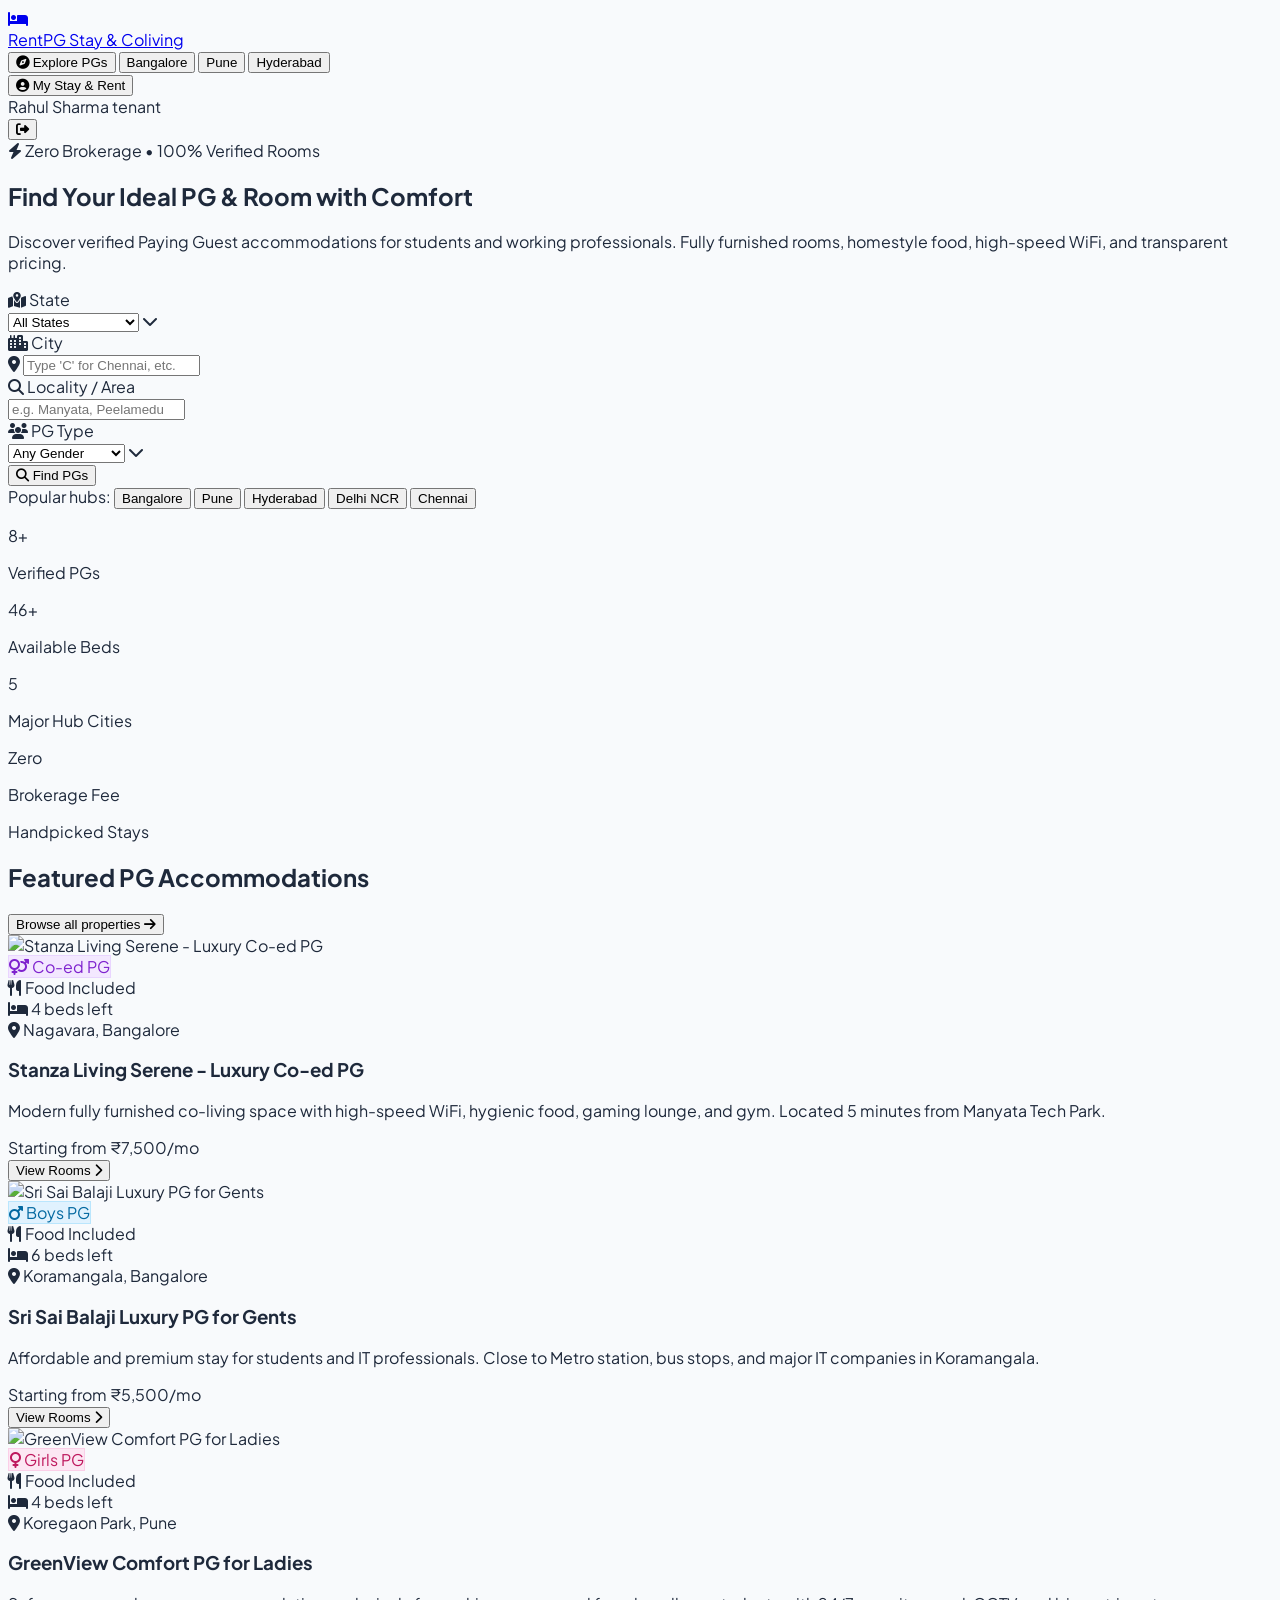
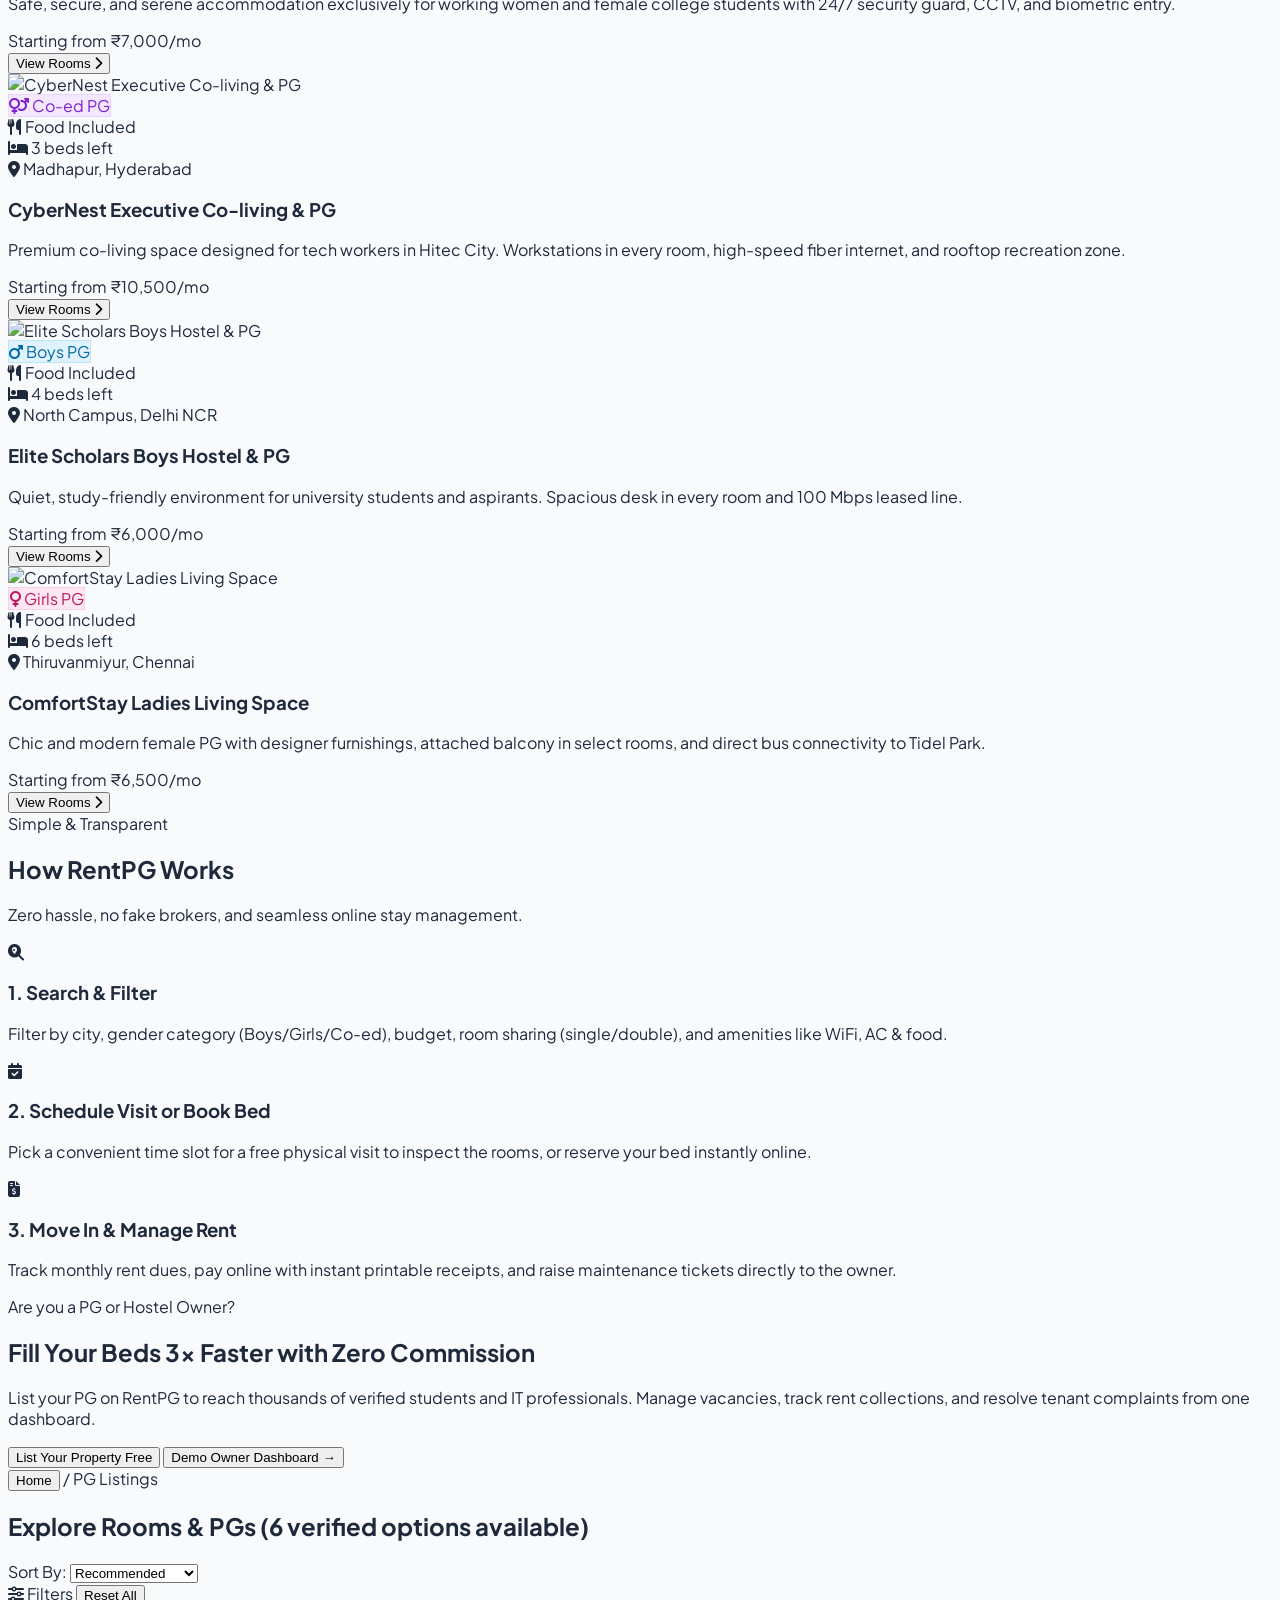
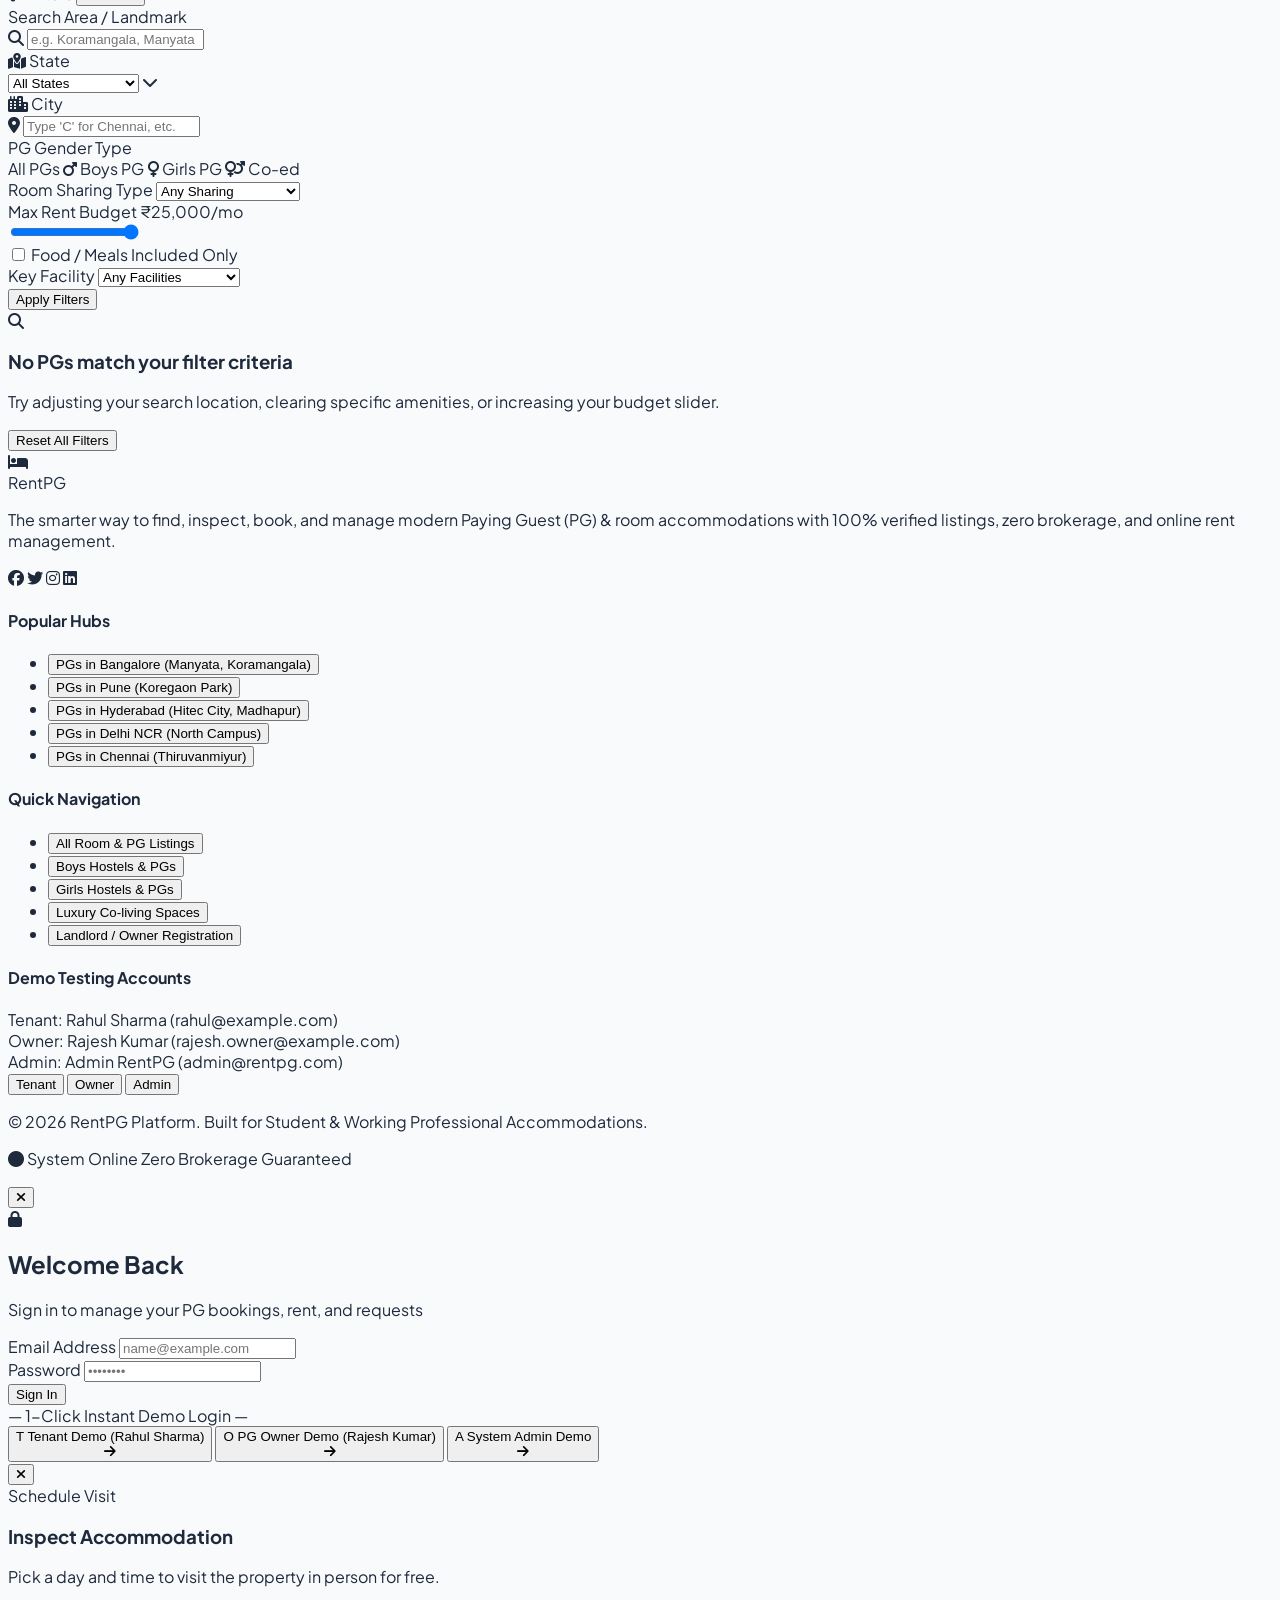
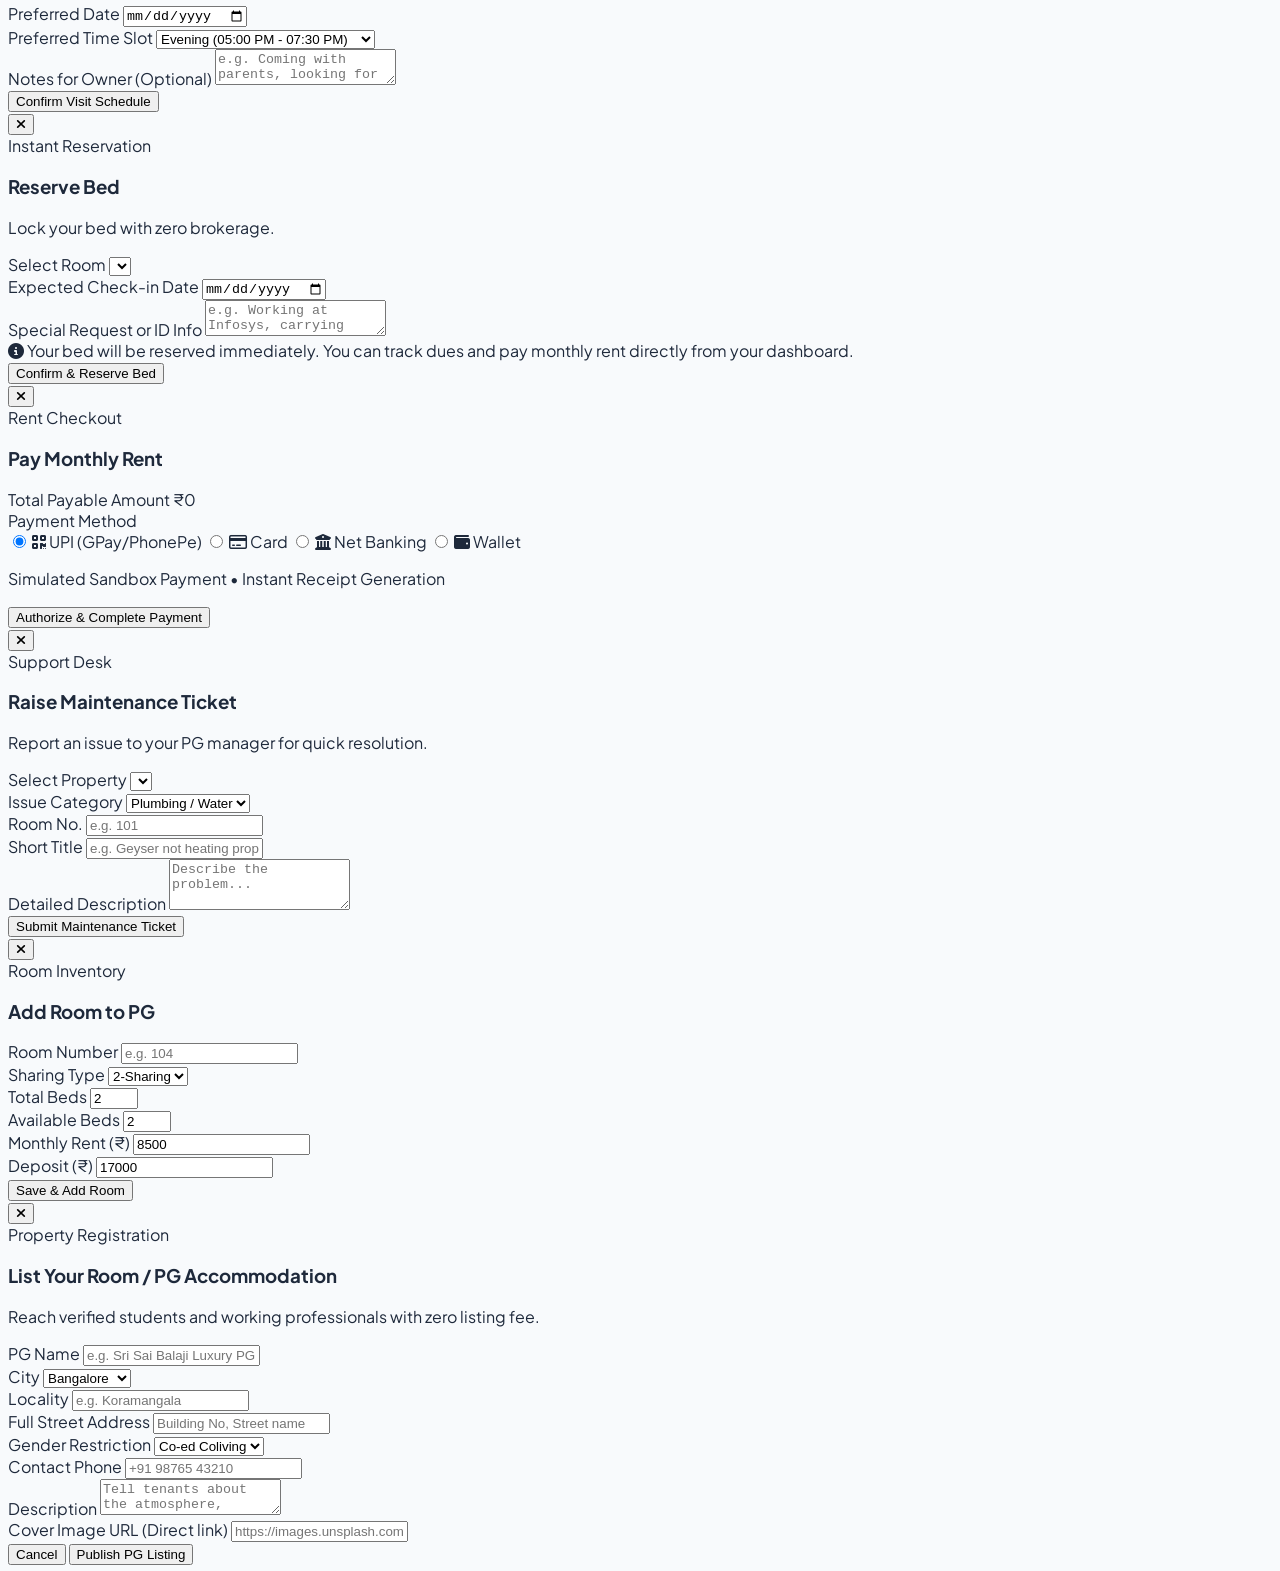
==== commit 1956124e: "Add State filter and live City autocomplete suggestions (with C-cities recommendation) to single-pag" ====
--- a/index.html
+++ b/index.html
@@ -161,48 +161,71 @@
                     </p>
 
                     <!-- Hero Search Bar -->
-                    <div class="mt-8 bg-white/95 backdrop-blur-md rounded-2xl p-3 sm:p-4 text-slate-900 shadow-2xl border border-white/20 max-w-4xl mx-auto">
-                        <form onsubmit="handleHeroSearch(event)" class="grid grid-cols-1 sm:grid-cols-2 md:grid-cols-4 gap-3 items-center">
+                    <div class="mt-8 bg-white/95 backdrop-blur-md rounded-2xl p-3 sm:p-4 text-slate-900 shadow-2xl border border-white/20 max-w-5xl mx-auto">
+                        <form onsubmit="handleHeroSearch(event)" class="grid grid-cols-1 sm:grid-cols-2 lg:grid-cols-5 gap-3 items-center">
+                            
+                            <!-- 1. State Option -->
                             <div class="relative text-left">
-                                <label class="block text-[11px] font-bold uppercase tracking-wider text-slate-500 mb-1 pl-1">Location / Locality</label>
+                                <label class="block text-[11px] font-bold uppercase tracking-wider text-slate-500 mb-1 pl-1">
+                                    <i class="fa-solid fa-map-location-dot text-primary-500 mr-1"></i> State
+                                </label>
                                 <div class="relative">
-                                    <i class="fa-solid fa-location-dot absolute left-3.5 top-1/2 -translate-y-1/2 text-slate-400"></i>
-                                    <input type="text" id="hero-search-query" placeholder="e.g. Manyata, Hitec City" class="w-full pl-9 pr-3 py-2.5 text-sm font-semibold rounded-xl bg-slate-50 border border-slate-200 focus:bg-white focus:outline-none focus:ring-2 focus:ring-primary-500">
+                                    <select id="hero-search-state" onchange="onHeroStateChange()" class="w-full px-3 py-2.5 text-xs font-semibold rounded-xl bg-slate-50 border border-slate-200 focus:bg-white focus:outline-none focus:ring-2 focus:ring-primary-500 appearance-none cursor-pointer">
+                                        <option value="all">All States</option>
+                                    </select>
+                                    <i class="fa-solid fa-chevron-down absolute right-3 top-1/2 -translate-y-1/2 text-slate-400 pointer-events-none text-xs"></i>
                                 </div>
                             </div>
 
+                            <!-- 2. City Option with Live Suggestions (e.g. type 'C') -->
+                            <div class="relative text-left" id="hero-city-container">
+                                <label class="block text-[11px] font-bold uppercase tracking-wider text-slate-500 mb-1 pl-1">
+                                    <i class="fa-solid fa-city text-primary-500 mr-1"></i> City
+                                </label>
+                                <div class="relative">
+                                    <i class="fa-solid fa-location-dot absolute left-3 top-1/2 -translate-y-1/2 text-slate-400 text-xs"></i>
+                                    <input type="text" id="hero-search-city" autocomplete="off"
+                                           oninput="handleCityInput(this.value, 'hero')" 
+                                           onfocus="handleCityInput(this.value, 'hero')" 
+                                           placeholder="Type 'C' for Chennai, etc." 
+                                           class="w-full pl-8 pr-3 py-2.5 text-xs font-semibold rounded-xl bg-slate-50 border border-slate-200 focus:bg-white focus:outline-none focus:ring-2 focus:ring-primary-500">
+                                    
+                                    <!-- City Suggestions Dropdown -->
+                                    <div id="hero-city-suggestions" class="hidden absolute left-0 right-0 top-full mt-1.5 bg-white rounded-xl shadow-2xl border border-slate-200 z-50 max-h-60 overflow-y-auto divide-y divide-slate-100"></div>
+                                </div>
+                            </div>
+
+                            <!-- 3. Location / Locality Area -->
                             <div class="relative text-left">
-                                <label class="block text-[11px] font-bold uppercase tracking-wider text-slate-500 mb-1 pl-1">City</label>
+                                <label class="block text-[11px] font-bold uppercase tracking-wider text-slate-500 mb-1 pl-1">
+                                    <i class="fa-solid fa-magnifying-glass text-primary-500 mr-1"></i> Locality / Area
+                                </label>
                                 <div class="relative">
-                                    <i class="fa-solid fa-city absolute left-3.5 top-1/2 -translate-y-1/2 text-slate-400"></i>
-                                    <select id="hero-search-city" class="w-full pl-9 pr-3 py-2.5 text-sm font-semibold rounded-xl bg-slate-50 border border-slate-200 focus:bg-white focus:outline-none focus:ring-2 focus:ring-primary-500 appearance-none">
-                                        <option value="all">All Cities</option>
-                                        <option value="Bangalore">Bangalore</option>
-                                        <option value="Pune">Pune</option>
-                                        <option value="Hyderabad">Hyderabad</option>
-                                        <option value="Delhi NCR">Delhi NCR</option>
-                                        <option value="Chennai">Chennai</option>
-                                    </select>
+                                    <input type="text" id="hero-search-query" placeholder="e.g. Manyata, Peelamedu" class="w-full px-3 py-2.5 text-xs font-semibold rounded-xl bg-slate-50 border border-slate-200 focus:bg-white focus:outline-none focus:ring-2 focus:ring-primary-500">
                                 </div>
                             </div>
 
+                            <!-- 4. PG Type -->
                             <div class="relative text-left">
-                                <label class="block text-[11px] font-bold uppercase tracking-wider text-slate-500 mb-1 pl-1">PG Type</label>
+                                <label class="block text-[11px] font-bold uppercase tracking-wider text-slate-500 mb-1 pl-1">
+                                    <i class="fa-solid fa-users text-primary-500 mr-1"></i> PG Type
+                                </label>
                                 <div class="relative">
-                                    <i class="fa-solid fa-users absolute left-3.5 top-1/2 -translate-y-1/2 text-slate-400"></i>
-                                    <select id="hero-search-gender" class="w-full pl-9 pr-3 py-2.5 text-sm font-semibold rounded-xl bg-slate-50 border border-slate-200 focus:bg-white focus:outline-none focus:ring-2 focus:ring-primary-500 appearance-none">
+                                    <select id="hero-search-gender" class="w-full px-3 py-2.5 text-xs font-semibold rounded-xl bg-slate-50 border border-slate-200 focus:bg-white focus:outline-none focus:ring-2 focus:ring-primary-500 appearance-none cursor-pointer">
                                         <option value="all">Any Gender</option>
                                         <option value="Boys">Boys PG</option>
                                         <option value="Girls">Girls PG</option>
                                         <option value="Co-ed">Co-ed / Coliving</option>
                                     </select>
+                                    <i class="fa-solid fa-chevron-down absolute right-3 top-1/2 -translate-y-1/2 text-slate-400 pointer-events-none text-xs"></i>
                                 </div>
                             </div>
 
+                            <!-- 5. Search Button -->
                             <div class="text-left pt-5 sm:pt-0">
-                                <button type="submit" class="w-full py-3 px-6 rounded-xl bg-primary-600 hover:bg-primary-700 text-white font-bold text-sm shadow-lg shadow-primary-600/30 flex items-center justify-center space-x-2 transition-all hover:scale-[1.02]">
-                                    <i class="fa-solid fa-magnifying-glass"></i>
-                                    <span>Search PGs</span>
+                                <button type="submit" class="w-full py-3 px-4 rounded-xl bg-primary-600 hover:bg-primary-700 text-white font-bold text-xs shadow-lg shadow-primary-600/30 flex items-center justify-center space-x-1.5 transition-all hover:scale-[1.02]">
+                                    <i class="fa-solid fa-magnifying-glass text-xs"></i>
+                                    <span>Find PGs</span>
                                 </button>
                             </div>
                         </form>
@@ -372,16 +395,33 @@
                                 </div>
                             </div>
 
+                            <!-- State Filter -->
                             <div>
-                                <label class="block text-xs font-bold uppercase tracking-wider text-slate-600 mb-1">City</label>
-                                <select id="filter-city" onchange="applyFilters()" class="w-full px-3 py-2 text-xs font-semibold rounded-xl bg-slate-50 border border-slate-200 focus:bg-white focus:outline-none focus:ring-2 focus:ring-primary-500">
-                                    <option value="all">All Cities</option>
-                                    <option value="Bangalore">Bangalore</option>
-                                    <option value="Pune">Pune</option>
-                                    <option value="Hyderabad">Hyderabad</option>
-                                    <option value="Delhi NCR">Delhi NCR</option>
-                                    <option value="Chennai">Chennai</option>
-                                </select>
+                                <label class="block text-xs font-bold uppercase tracking-wider text-slate-600 mb-1">
+                                    <i class="fa-solid fa-map-location-dot text-primary-500 mr-1"></i> State
+                                </label>
+                                <div class="relative">
+                                    <select id="filter-state" onchange="onFilterStateChange()" class="w-full px-3 py-2 text-xs font-semibold rounded-xl bg-slate-50 border border-slate-200 focus:bg-white focus:outline-none focus:ring-2 focus:ring-primary-500 appearance-none cursor-pointer">
+                                        <option value="all">All States</option>
+                                    </select>
+                                    <i class="fa-solid fa-chevron-down absolute right-3 top-1/2 -translate-y-1/2 text-slate-400 pointer-events-none text-xs"></i>
+                                </div>
+                            </div>
+
+                            <!-- City Filter with Live Suggestions -->
+                            <div class="relative" id="filter-city-container">
+                                <label class="block text-xs font-bold uppercase tracking-wider text-slate-600 mb-1">
+                                    <i class="fa-solid fa-city text-primary-500 mr-1"></i> City
+                                </label>
+                                <div class="relative">
+                                    <i class="fa-solid fa-location-dot absolute left-3 top-1/2 -translate-y-1/2 text-slate-400 text-xs"></i>
+                                    <input type="text" id="filter-city" autocomplete="off"
+                                           oninput="handleCityInput(this.value, 'filter'); applyFilters();" 
+                                           onfocus="handleCityInput(this.value, 'filter')" 
+                                           placeholder="Type 'C' for Chennai, etc." 
+                                           class="w-full pl-8 pr-3 py-2 text-xs font-semibold rounded-xl bg-slate-50 border border-slate-200 focus:bg-white focus:outline-none focus:ring-2 focus:ring-primary-500">
+                                    <div id="filter-city-suggestions" class="hidden absolute left-0 right-0 top-full mt-1.5 bg-white rounded-xl shadow-2xl border border-slate-200 z-50 max-h-60 overflow-y-auto divide-y divide-slate-100"></div>
+                                </div>
                             </div>
 
                             <div>
@@ -939,6 +979,91 @@
 
     <!-- ================= JAVASCRIPT STATE ENGINE ================= -->
     <script>
+        // ------------------ Indian States & Cities Directory ------------------
+        const INDIAN_STATES = [
+            "Andhra Pradesh",
+            "Assam",
+            "Bihar",
+            "Chandigarh (UT)",
+            "Chhattisgarh",
+            "Delhi",
+            "Goa",
+            "Gujarat",
+            "Haryana",
+            "Himachal Pradesh",
+            "Jharkhand",
+            "Karnataka",
+            "Kerala",
+            "Madhya Pradesh",
+            "Maharashtra",
+            "Odisha",
+            "Punjab",
+            "Rajasthan",
+            "Tamil Nadu",
+            "Telangana",
+            "Uttar Pradesh",
+            "Uttarakhand",
+            "West Bengal"
+        ];
+
+        const INDIAN_CITIES = [
+            // Cities starting with C (Rich recommendation set as requested)
+            { name: "Chennai", state: "Tamil Nadu", popular: true },
+            { name: "Coimbatore", state: "Tamil Nadu", popular: true },
+            { name: "Chandigarh", state: "Punjab", popular: true },
+            { name: "Cochin", state: "Kerala", popular: true },
+            { name: "Calicut", state: "Kerala", popular: false },
+            { name: "Cuttack", state: "Odisha", popular: false },
+            { name: "Chittoor", state: "Andhra Pradesh", popular: false },
+            { name: "Cuddalore", state: "Tamil Nadu", popular: false },
+            { name: "Chikmagalur", state: "Karnataka", popular: false },
+            { name: "Chitradurga", state: "Karnataka", popular: false },
+            { name: "Coonoor", state: "Tamil Nadu", popular: false },
+            { name: "Chhindwara", state: "Madhya Pradesh", popular: false },
+            { name: "Chandrapur", state: "Maharashtra", popular: false },
+            { name: "Chhapra", state: "Bihar", popular: false },
+
+            // Major Indian Metros & Hubs
+            { name: "Bangalore", state: "Karnataka", popular: true },
+            { name: "Pune", state: "Maharashtra", popular: true },
+            { name: "Hyderabad", state: "Telangana", popular: true },
+            { name: "Delhi NCR", state: "Delhi", popular: true },
+            { name: "Mumbai", state: "Maharashtra", popular: true },
+            { name: "Kolkata", state: "West Bengal", popular: true },
+            { name: "Ahmedabad", state: "Gujarat", popular: true },
+            { name: "Jaipur", state: "Rajasthan", popular: true },
+            { name: "Noida", state: "Uttar Pradesh", popular: true },
+            { name: "Gurgaon", state: "Haryana", popular: true },
+            { name: "Lucknow", state: "Uttar Pradesh", popular: true },
+            { name: "Indore", state: "Madhya Pradesh", popular: true },
+            { name: "Bhopal", state: "Madhya Pradesh", popular: false },
+            { name: "Kochi", state: "Kerala", popular: true },
+            { name: "Thiruvananthapuram", state: "Kerala", popular: false },
+            { name: "Mysore", state: "Karnataka", popular: true },
+            { name: "Mangalore", state: "Karnataka", popular: true },
+            { name: "Visakhapatnam", state: "Andhra Pradesh", popular: true },
+            { name: "Vijayawada", state: "Andhra Pradesh", popular: false },
+            { name: "Patna", state: "Bihar", popular: false },
+            { name: "Ranchi", state: "Jharkhand", popular: false },
+            { name: "Bhubaneswar", state: "Odisha", popular: true },
+            { name: "Dehradun", state: "Uttarakhand", popular: true },
+            { name: "Amritsar", state: "Punjab", popular: false },
+            { name: "Ludhiana", state: "Punjab", popular: false },
+            { name: "Nagpur", state: "Maharashtra", popular: true },
+            { name: "Nashik", state: "Maharashtra", popular: false },
+            { name: "Surat", state: "Gujarat", popular: false },
+            { name: "Vadodara", state: "Gujarat", popular: false },
+            { name: "Madurai", state: "Tamil Nadu", popular: true },
+            { name: "Trichy", state: "Tamil Nadu", popular: false },
+            { name: "Salem", state: "Tamil Nadu", popular: false },
+            { name: "Tiruppur", state: "Tamil Nadu", popular: false },
+            { name: "Vellore", state: "Tamil Nadu", popular: true },
+            { name: "Warangal", state: "Telangana", popular: false },
+            { name: "Guwahati", state: "Assam", popular: false },
+            { name: "Panaji", state: "Goa", popular: false },
+            { name: "Shimla", state: "Himachal Pradesh", popular: false }
+        ];
+
         // ------------------ Master Data Store ------------------
         const APP_STATE = {
             currentUser: {
@@ -951,6 +1076,7 @@
             currentView: "home",
             filters: {
                 search: "",
+                state: "all",
                 city: "all",
                 gender: "all",
                 roomType: "all",
@@ -968,6 +1094,7 @@
                     address: "4th Cross, Nagavara Outer Ring Road, Near Manyata Tech Park",
                     locality: "Nagavara",
                     city: "Bangalore",
+                    state: "Karnataka",
                     gender_category: "Co-ed",
                     food_included: 1,
                     food_details: "4 Meals Daily (Breakfast, Lunch, Evening Snack, Dinner). North & South Indian Menu, Weekend Special Biryani & Desserts.",
@@ -994,6 +1121,7 @@
                     address: "80 Feet Road, 4th Block, Koramangala",
                     locality: "Koramangala",
                     city: "Bangalore",
+                    state: "Karnataka",
                     gender_category: "Boys",
                     food_included: 1,
                     food_details: "Homestyle South & North Indian hygienic food. Unlimited breakfast and dinner on weekdays, lunch on weekends.",
@@ -1021,6 +1149,7 @@
                     address: "Lane 7, Near South Main Road, Koregaon Park",
                     locality: "Koregaon Park",
                     city: "Pune",
+                    state: "Maharashtra",
                     gender_category: "Girls",
                     food_included: 1,
                     food_details: "Nutritious home-cooked food. Special diet / fruits available on request. Morning tea/coffee provided.",
@@ -1047,6 +1176,7 @@
                     address: "Plot 42, Silicon Valley, Madhapur, Hitec City",
                     locality: "Madhapur",
                     city: "Hyderabad",
+                    state: "Telangana",
                     gender_category: "Co-ed",
                     food_included: 1,
                     food_details: "Multi-cuisine buffet breakfast and dinner. Self-cooking induction kitchen available on each floor.",
@@ -1072,6 +1202,7 @@
                     address: "Near North Campus, Vijay Nagar",
                     locality: "North Campus",
                     city: "Delhi NCR",
+                    state: "Delhi",
                     gender_category: "Boys",
                     food_included: 1,
                     food_details: "4 Times Homestyle Meals (Breakfast, Lunch, Evening snacks with Tea, Dinner). Milk available at night.",
@@ -1097,6 +1228,7 @@
                     address: "Thiruvanmiyur Beach Road, Near ECR Junction",
                     locality: "Thiruvanmiyur",
                     city: "Chennai",
+                    state: "Tamil Nadu",
                     gender_category: "Girls",
                     food_included: 1,
                     food_details: "Fresh authentic South Indian and North Indian food prepared by experienced cooks. Filter coffee served daily.",
@@ -1112,6 +1244,57 @@
                         { id: 601, room_number: "B-101", room_type: "Single", total_beds: 1, available_beds: 1, monthly_rent: 13500, security_deposit: 27000 },
                         { id: 602, room_number: "B-102", room_type: "2-Sharing", total_beds: 2, available_beds: 2, monthly_rent: 8500, security_deposit: 17000 },
                         { id: 603, room_number: "B-103", room_type: "3-Sharing", total_beds: 3, available_beds: 3, monthly_rent: 6500, security_deposit: 13000 }
+                    ]
+                },
+                {
+                    id: 7,
+                    owner_id: 5,
+                    title: "GreenPark Techies Co-living & PG",
+                    description: "Premium fully furnished stay located at the heart of Peelamedu educational and IT corridor. High-speed fiber, silent study pods, and home-cooked South & North Indian food.",
+                    address: "Avinashi Road, Near PSG Tech, Peelamedu",
+                    locality: "Peelamedu",
+                    city: "Coimbatore",
+                    state: "Tamil Nadu",
+                    gender_category: "Co-ed",
+                    food_included: 1,
+                    food_details: "3 Times Homestyle meals with special weekend meals. Pure RO water and hygienic mess kitchen.",
+                    rules: "Gate closes at 10:30 PM. No loud music after 10 PM. Cleanliness in shared spaces must be maintained.",
+                    images: [
+                        "https://images.unsplash.com/photo-1595526114035-0d45ed16cfbf?auto=format&fit=crop&w=1200&q=80",
+                        "https://images.unsplash.com/photo-1522771739844-6a9f6d5f14af?auto=format&fit=crop&w=1200&q=80"
+                    ],
+                    contact_phone: "+91 98456 78901",
+                    is_verified: 1,
+                    amenities: ["High-Speed WiFi", "Air Conditioner", "3 Times Food", "Attached Bathroom", "Power Backup", "Washing Machine", "CCTV Security"],
+                    rooms: [
+                        { id: 701, room_number: "C-101", room_type: "Single", total_beds: 1, available_beds: 1, monthly_rent: 11000, security_deposit: 22000 },
+                        { id: 702, room_number: "C-102", room_type: "2-Sharing", total_beds: 2, available_beds: 2, monthly_rent: 7500, security_deposit: 15000 },
+                        { id: 703, room_number: "C-103", room_type: "3-Sharing", total_beds: 3, available_beds: 2, monthly_rent: 5500, security_deposit: 11000 }
+                    ]
+                },
+                {
+                    id: 8,
+                    owner_id: 4,
+                    title: "CityBeautiful Executive PG & Hostel",
+                    description: "Modern lifestyle PG close to Sector 17 & Panjab University. Beautiful garden view, high-speed WiFi, attached balconies, and hygienic multi-cuisine food.",
+                    address: "House 342, Sector 22-B, Near Market",
+                    locality: "Sector 22",
+                    city: "Chandigarh",
+                    state: "Punjab",
+                    gender_category: "Boys",
+                    food_included: 1,
+                    food_details: "4 Meals daily including morning tea and evening snacks. Unlimited breakfast and dinner.",
+                    rules: "Gate closes at 11:00 PM. Visitors allowed in common area only. Smoking and alcohol prohibited.",
+                    images: [
+                        "https://images.unsplash.com/photo-1502672260266-1c1ef2d93688?auto=format&fit=crop&w=1200&q=80",
+                        "https://images.unsplash.com/photo-1560448204-e02f11c3d0e2?auto=format&fit=crop&w=1200&q=80"
+                    ],
+                    contact_phone: "+91 98123 45678",
+                    is_verified: 1,
+                    amenities: ["High-Speed WiFi", "Air Conditioner", "3 Times Food", "Attached Balcony", "Attached Bathroom", "Daily Housekeeping", "Power Backup", "CCTV Security"],
+                    rooms: [
+                        { id: 801, room_number: "D-201", room_type: "Single", total_beds: 1, available_beds: 1, monthly_rent: 12500, security_deposit: 25000 },
+                        { id: 802, room_number: "D-202", room_type: "2-Sharing", total_beds: 2, available_beds: 1, monthly_rent: 8000, security_deposit: 16000 }
                     ]
                 }
             ],
@@ -1294,8 +1477,14 @@
 
         function filterByCity(cityName) {
             APP_STATE.filters.city = cityName;
-            const citySelect = document.getElementById('filter-city');
-            if (citySelect) citySelect.value = cityName;
+            const match = INDIAN_CITIES.find(c => c.name.toLowerCase() === cityName.toLowerCase());
+            APP_STATE.filters.state = match ? match.state : 'all';
+
+            const filterCity = document.getElementById('filter-city');
+            if (filterCity) filterCity.value = cityName;
+            const filterState = document.getElementById('filter-state');
+            if (filterState) filterState.value = APP_STATE.filters.state;
+
             showView('listings');
         }
 
@@ -1476,17 +1665,224 @@
             }).join('');
         }
 
+        // ------------------ State & City Autocomplete System ------------------
+        function escapeRegex(string) {
+            return string.replace(/[/\-\\^$*+?.()|[\]{}]/g, '\\$&');
+        }
+
+        function escapeHtml(str) {
+            if (!str) return '';
+            return String(str)
+                .replace(/&/g, '&amp;')
+                .replace(/</g, '&lt;')
+                .replace(/>/g, '&gt;')
+                .replace(/"/g, '&quot;')
+                .replace(/'/g, '&#039;');
+        }
+
+        function handleCityInput(val, context) {
+            const dropdown = document.getElementById(context === 'hero' ? 'hero-city-suggestions' : 'filter-city-suggestions');
+            if (!dropdown) return;
+
+            const query = (val || '').trim();
+            const stateEl = document.getElementById(context === 'hero' ? 'hero-search-state' : 'filter-state');
+            const currentState = stateEl ? stateEl.value : 'all';
+
+            if (!query) {
+                // When empty, show top popular hubs or cities of selected state
+                let list = INDIAN_CITIES;
+                if (currentState !== 'all') {
+                    list = list.filter(c => c.state.toLowerCase() === currentState.toLowerCase());
+                } else {
+                    list = list.filter(c => c.popular);
+                }
+
+                if (list.length === 0) {
+                    dropdown.classList.add('hidden');
+                    return;
+                }
+
+                dropdown.innerHTML = `
+                    <div class="px-3.5 py-2 bg-slate-50 border-b border-slate-100 flex items-center justify-between text-[10px] font-bold text-slate-500 uppercase tracking-wider">
+                        <span>${currentState !== 'all' ? `Popular Cities in ${currentState}` : 'Popular Hub Cities'}</span>
+                        <span class="text-slate-400 font-normal">Click to choose</span>
+                    </div>
+                    <div class="max-h-56 overflow-y-auto divide-y divide-slate-50">
+                        ${list.slice(0, 8).map(c => `
+                            <div class="px-3.5 py-2 hover:bg-indigo-50 cursor-pointer flex items-center justify-between transition-colors group"
+                                 onmousedown="selectCitySuggestion('${c.name}', '${c.state}', '${context}')">
+                                <div class="flex items-center space-x-2">
+                                    <i class="fa-solid fa-location-dot text-slate-400 group-hover:text-primary-600 text-xs"></i>
+                                    <span class="text-xs font-semibold text-slate-800 group-hover:text-primary-700">${c.name}</span>
+                                    <span class="text-[11px] text-slate-400">&bull; ${c.state}</span>
+                                </div>
+                                <i class="fa-solid fa-arrow-turn-down -rotate-90 text-[10px] text-slate-300 group-hover:text-primary-500"></i>
+                            </div>
+                        `).join('')}
+                    </div>
+                `;
+                dropdown.classList.remove('hidden');
+                return;
+            }
+
+            const qLower = query.toLowerCase();
+
+            // 1. Prefix matches (Starts with typed character(s), e.g. 'C') - strictly prioritized
+            let startsWith = INDIAN_CITIES.filter(c => c.name.toLowerCase().startsWith(qLower));
+            // Sort startsWith by popularity then alphabetically
+            startsWith.sort((a, b) => (b.popular ? 1 : 0) - (a.popular ? 1 : 0) || a.name.localeCompare(b.name));
+
+            // 2. Substring matches (contains query elsewhere in name)
+            let contains = INDIAN_CITIES.filter(c => !c.name.toLowerCase().startsWith(qLower) && c.name.toLowerCase().includes(qLower));
+            contains.sort((a, b) => (b.popular ? 1 : 0) - (a.popular ? 1 : 0) || a.name.localeCompare(b.name));
+
+            let matches = [...startsWith, ...contains];
+
+            // If a specific state is selected, bubble those to the top
+            if (currentState !== 'all') {
+                const sameState = matches.filter(c => c.state.toLowerCase() === currentState.toLowerCase());
+                const diffState = matches.filter(c => c.state.toLowerCase() !== currentState.toLowerCase());
+                matches = [...sameState, ...diffState];
+            }
+
+            if (matches.length === 0) {
+                dropdown.innerHTML = `
+                    <div class="p-4 text-center text-xs text-slate-500">
+                        <i class="fa-solid fa-circle-info mr-1 text-slate-400"></i> No cities found matching "<span class="font-bold text-slate-700">${escapeHtml(query)}</span>"
+                    </div>
+                `;
+                dropdown.classList.remove('hidden');
+                return;
+            }
+
+            const regex = new RegExp(`(${escapeRegex(query)})`, 'gi');
+
+            dropdown.innerHTML = `
+                <div class="px-3.5 py-2 bg-slate-50 border-b border-slate-100 flex items-center justify-between text-[10px] font-bold text-slate-500 uppercase tracking-wider">
+                    <span>${startsWith.length > 0 ? `Cities starting with "${query.toUpperCase()}" (${startsWith.length})` : `Matching Cities (${matches.length})`}</span>
+                    <span class="text-slate-400 font-normal">Click to select</span>
+                </div>
+                <div class="max-h-60 overflow-y-auto divide-y divide-slate-100">
+                    ${matches.slice(0, 16).map(c => {
+                        const isPrefix = c.name.toLowerCase().startsWith(qLower);
+                        const highlighted = c.name.replace(regex, '<mark class="bg-indigo-100 text-primary-700 font-bold px-0.5 rounded">$1</mark>');
+                        return `
+                            <div class="px-3.5 py-2.5 hover:bg-indigo-50 cursor-pointer flex items-center justify-between transition-colors group"
+                                 onmousedown="selectCitySuggestion('${c.name}', '${c.state}', '${context}')">
+                                <div class="flex items-center space-x-2.5">
+                                    <div class="w-6 h-6 rounded-lg ${isPrefix ? 'bg-indigo-100 text-primary-600' : 'bg-slate-100 text-slate-500'} flex items-center justify-center text-xs">
+                                        <i class="fa-solid fa-location-dot"></i>
+                                    </div>
+                                    <div>
+                                        <span class="text-xs font-semibold text-slate-800 group-hover:text-primary-700">${highlighted}</span>
+                                        <span class="text-[11px] text-slate-400 ml-1.5">&bull; ${c.state}</span>
+                                    </div>
+                                </div>
+                                <span class="text-[10px] font-bold uppercase tracking-wider px-2 py-0.5 rounded-full ${c.state === currentState ? 'bg-primary-100 text-primary-700' : 'bg-slate-100 text-slate-500 group-hover:bg-primary-100 group-hover:text-primary-700'}">
+                                    ${c.state}
+                                </span>
+                            </div>
+                        `;
+                    }).join('')}
+                </div>
+            `;
+            dropdown.classList.remove('hidden');
+        }
+
+        function selectCitySuggestion(cityName, stateName, context) {
+            if (context === 'hero') {
+                const cityInput = document.getElementById('hero-search-city');
+                if (cityInput) cityInput.value = cityName;
+                const stateSelect = document.getElementById('hero-search-state');
+                if (stateSelect && stateName) stateSelect.value = stateName;
+                APP_STATE.filters.city = cityName;
+                if (stateName) APP_STATE.filters.state = stateName;
+                const dropdown = document.getElementById('hero-city-suggestions');
+                if (dropdown) dropdown.classList.add('hidden');
+            } else {
+                const cityInput = document.getElementById('filter-city');
+                if (cityInput) cityInput.value = cityName;
+                const stateSelect = document.getElementById('filter-state');
+                if (stateSelect && stateName) stateSelect.value = stateName;
+                APP_STATE.filters.city = cityName;
+                if (stateName) APP_STATE.filters.state = stateName;
+                const dropdown = document.getElementById('filter-city-suggestions');
+                if (dropdown) dropdown.classList.add('hidden');
+                applyFilters();
+            }
+        }
+
+        function onHeroStateChange() {
+            const stateVal = document.getElementById('hero-search-state').value;
+            APP_STATE.filters.state = stateVal;
+            const cityInput = document.getElementById('hero-search-city');
+            if (cityInput && cityInput.value && stateVal !== 'all') {
+                const match = INDIAN_CITIES.find(c => c.name.toLowerCase() === cityInput.value.toLowerCase());
+                if (match && match.state.toLowerCase() !== stateVal.toLowerCase()) {
+                    cityInput.value = '';
+                    APP_STATE.filters.city = 'all';
+                }
+            }
+        }
+
+        function onFilterStateChange() {
+            const stateVal = document.getElementById('filter-state').value;
+            APP_STATE.filters.state = stateVal;
+            const cityInput = document.getElementById('filter-city');
+            if (cityInput && cityInput.value && stateVal !== 'all') {
+                const match = INDIAN_CITIES.find(c => c.name.toLowerCase() === cityInput.value.toLowerCase());
+                if (match && match.state.toLowerCase() !== stateVal.toLowerCase()) {
+                    cityInput.value = '';
+                    APP_STATE.filters.city = 'all';
+                }
+            }
+            applyFilters();
+        }
+
+        function initStatesAndCities() {
+            const heroState = document.getElementById('hero-search-state');
+            const filterState = document.getElementById('filter-state');
+
+            INDIAN_STATES.forEach(st => {
+                if (heroState) {
+                    const opt = document.createElement('option');
+                    opt.value = st;
+                    opt.textContent = st;
+                    heroState.appendChild(opt);
+                }
+                if (filterState) {
+                    const opt = document.createElement('option');
+                    opt.value = st;
+                    opt.textContent = st;
+                    filterState.appendChild(opt);
+                }
+            });
+        }
+
         function handleHeroSearch(e) {
             e.preventDefault();
-            APP_STATE.filters.search = document.getElementById('hero-search-query').value.trim();
-            APP_STATE.filters.city = document.getElementById('hero-search-city').value;
-            APP_STATE.filters.gender = document.getElementById('hero-search-gender').value;
+            const heroState = document.getElementById('hero-search-state');
+            const heroCity = document.getElementById('hero-search-city');
+            const heroQuery = document.getElementById('hero-search-query');
+            const heroGender = document.getElementById('hero-search-gender');
+
+            APP_STATE.filters.state = heroState ? heroState.value : 'all';
+            APP_STATE.filters.city = heroCity ? heroCity.value.trim() : 'all';
+            APP_STATE.filters.search = heroQuery ? heroQuery.value.trim() : '';
+            APP_STATE.filters.gender = heroGender ? heroGender.value : 'all';
 
             // Sync with sidebar
             const filterSearch = document.getElementById('filter-search');
             if (filterSearch) filterSearch.value = APP_STATE.filters.search;
+            const filterState = document.getElementById('filter-state');
+            if (filterState) filterState.value = APP_STATE.filters.state;
             const filterCity = document.getElementById('filter-city');
-            if (filterCity) filterCity.value = APP_STATE.filters.city;
+            if (filterCity) filterCity.value = (APP_STATE.filters.city === 'all' ? '' : APP_STATE.filters.city);
+
+            const genderRadios = document.querySelectorAll('input[name="filter-gender"]');
+            genderRadios.forEach(r => {
+                r.checked = (r.value === APP_STATE.filters.gender);
+            });
             
             showView('listings');
         }
@@ -1494,7 +1890,8 @@
         // ------------------ Listings & Dynamic Filtering ------------------
         function applyFilters() {
             const searchInput = document.getElementById('filter-search');
-            const citySelect = document.getElementById('filter-city');
+            const stateSelect = document.getElementById('filter-state');
+            const cityInput = document.getElementById('filter-city');
             const roomSelect = document.getElementById('filter-room-type');
             const rentInput = document.getElementById('filter-max-rent');
             const foodCheckbox = document.getElementById('filter-food');
@@ -1502,7 +1899,8 @@
             const sortSelect = document.getElementById('sort-select');
 
             const query = searchInput ? searchInput.value.trim().toLowerCase() : APP_STATE.filters.search.toLowerCase();
-            const city = citySelect ? citySelect.value : APP_STATE.filters.city;
+            const state = stateSelect ? stateSelect.value : APP_STATE.filters.state;
+            const city = cityInput ? cityInput.value.trim() : (APP_STATE.filters.city === 'all' ? '' : APP_STATE.filters.city);
             const roomType = roomSelect ? roomSelect.value : APP_STATE.filters.roomType;
             const maxRent = rentInput ? parseFloat(rentInput.value) : APP_STATE.filters.maxRent;
             const foodOnly = foodCheckbox ? foodCheckbox.checked : APP_STATE.filters.foodOnly;
@@ -1534,12 +1932,17 @@
                     p.title.toLowerCase().includes(query) ||
                     p.locality.toLowerCase().includes(query) ||
                     p.city.toLowerCase().includes(query) ||
+                    (p.state && p.state.toLowerCase().includes(query)) ||
                     p.description.toLowerCase().includes(query)
                 );
             }
 
-            if (city && city !== 'all') {
-                filtered = filtered.filter(p => p.city.toLowerCase() === city.toLowerCase());
+            if (state && state !== 'all') {
+                filtered = filtered.filter(p => p.state && p.state.toLowerCase() === state.toLowerCase());
+            }
+
+            if (city && city !== 'all' && city !== '') {
+                filtered = filtered.filter(p => p.city.toLowerCase().includes(city.toLowerCase()));
             }
 
             if (gender && gender !== 'all') {
@@ -1621,7 +2024,7 @@
                             <div>
                                 <div class="flex items-center text-xs text-slate-500 mb-1">
                                     <i class="fa-solid fa-location-dot text-primary-500 mr-1.5"></i>
-                                    <span>${pg.locality}, ${pg.city}</span>
+                                    <span>${pg.locality}, ${pg.city}${pg.state ? ', ' + pg.state : ''}</span>
                                 </div>
                                 <h3 class="font-bold text-base text-slate-900 group-hover:text-primary-600 transition-colors cursor-pointer" onclick="showView('detail', ${pg.id})">
                                     ${pg.title}
@@ -1651,24 +2054,46 @@
 
         function resetFilters() {
             const searchInput = document.getElementById('filter-search');
-            const citySelect = document.getElementById('filter-city');
+            const stateSelect = document.getElementById('filter-state');
+            const cityInput = document.getElementById('filter-city');
             const roomSelect = document.getElementById('filter-room-type');
             const rentInput = document.getElementById('filter-max-rent');
             const foodCheckbox = document.getElementById('filter-food');
             const amenitySelect = document.getElementById('filter-amenity');
 
             if (searchInput) searchInput.value = '';
-            if (citySelect) citySelect.value = 'all';
+            if (stateSelect) stateSelect.value = 'all';
+            if (cityInput) cityInput.value = '';
             if (roomSelect) roomSelect.value = 'all';
             if (rentInput) {
                 rentInput.value = 25000;
-                document.getElementById('rent-val-display').textContent = '₹25,000/mo';
+                const disp = document.getElementById('rent-val-display');
+                if (disp) disp.textContent = '₹25,000/mo';
             }
             if (foodCheckbox) foodCheckbox.checked = false;
             if (amenitySelect) amenitySelect.value = '';
 
             const firstRadio = document.querySelector('input[name="filter-gender"][value="all"]');
             if (firstRadio) firstRadio.checked = true;
+
+            APP_STATE.filters.search = '';
+            APP_STATE.filters.state = 'all';
+            APP_STATE.filters.city = 'all';
+            APP_STATE.filters.gender = 'all';
+            APP_STATE.filters.roomType = 'all';
+            APP_STATE.filters.maxRent = 25000;
+            APP_STATE.filters.foodOnly = false;
+            APP_STATE.filters.amenity = '';
+
+            // Also reset hero inputs if they exist
+            const heroState = document.getElementById('hero-search-state');
+            if (heroState) heroState.value = 'all';
+            const heroCity = document.getElementById('hero-search-city');
+            if (heroCity) heroCity.value = '';
+            const heroQuery = document.getElementById('hero-search-query');
+            if (heroQuery) heroQuery.value = '';
+            const heroGender = document.getElementById('hero-search-gender');
+            if (heroGender) heroGender.value = 'all';
 
             applyFilters();
         }
@@ -2843,6 +3268,9 @@
             const desc = document.getElementById('prop-new-desc').value.trim();
             const img = document.getElementById('prop-new-image').value.trim() || "https://images.unsplash.com/photo-1555854877-bab0e564b8d5?auto=format&fit=crop&w=1200&q=80";
 
+            const matchCity = INDIAN_CITIES.find(c => c.name.toLowerCase() === city.toLowerCase());
+            const state = matchCity ? matchCity.state : "Karnataka";
+
             const newProp = {
                 id: Date.now(),
                 owner_id: APP_STATE.currentUser ? APP_STATE.currentUser.id : 4,
@@ -2851,6 +3279,7 @@
                 address: address,
                 locality: locality,
                 city: city,
+                state: state,
                 gender_category: gender,
                 food_included: 1,
                 food_details: "3 Times Homestyle Food included daily.",
@@ -3034,9 +3463,25 @@
             });
         });
 
-        // ------------------ Initial Load ------------------
+        // ------------------ Initial Load & Event Listeners ------------------
         document.addEventListener('DOMContentLoaded', () => {
+            initStatesAndCities();
             showView('home');
+        });
+
+        // Click outside listener for city suggestion dropdowns
+        document.addEventListener('click', (e) => {
+            const heroContainer = document.getElementById('hero-city-container');
+            const heroDropdown = document.getElementById('hero-city-suggestions');
+            if (heroContainer && heroDropdown && !heroContainer.contains(e.target)) {
+                heroDropdown.classList.add('hidden');
+            }
+
+            const filterContainer = document.getElementById('filter-city-container');
+            const filterDropdown = document.getElementById('filter-city-suggestions');
+            if (filterContainer && filterDropdown && !filterContainer.contains(e.target)) {
+                filterDropdown.classList.add('hidden');
+            }
         });
     </script>
 </body>
